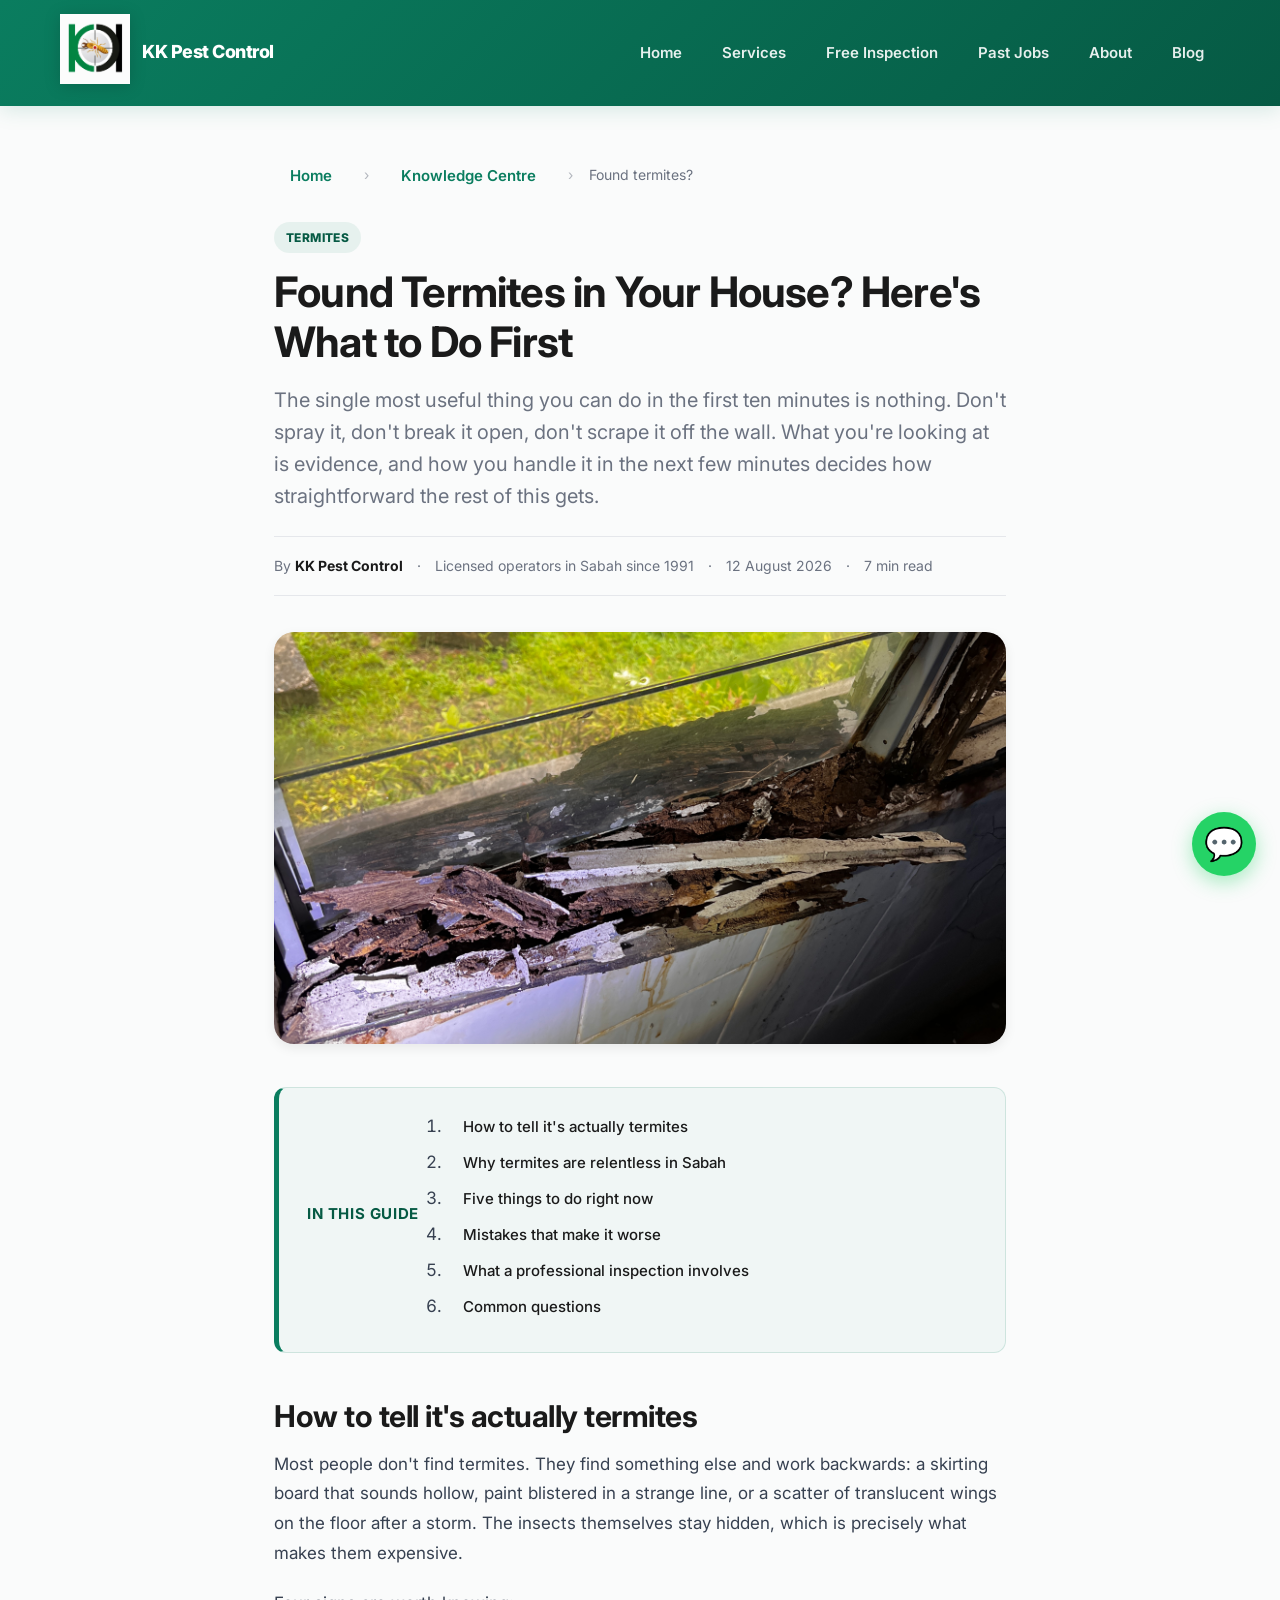
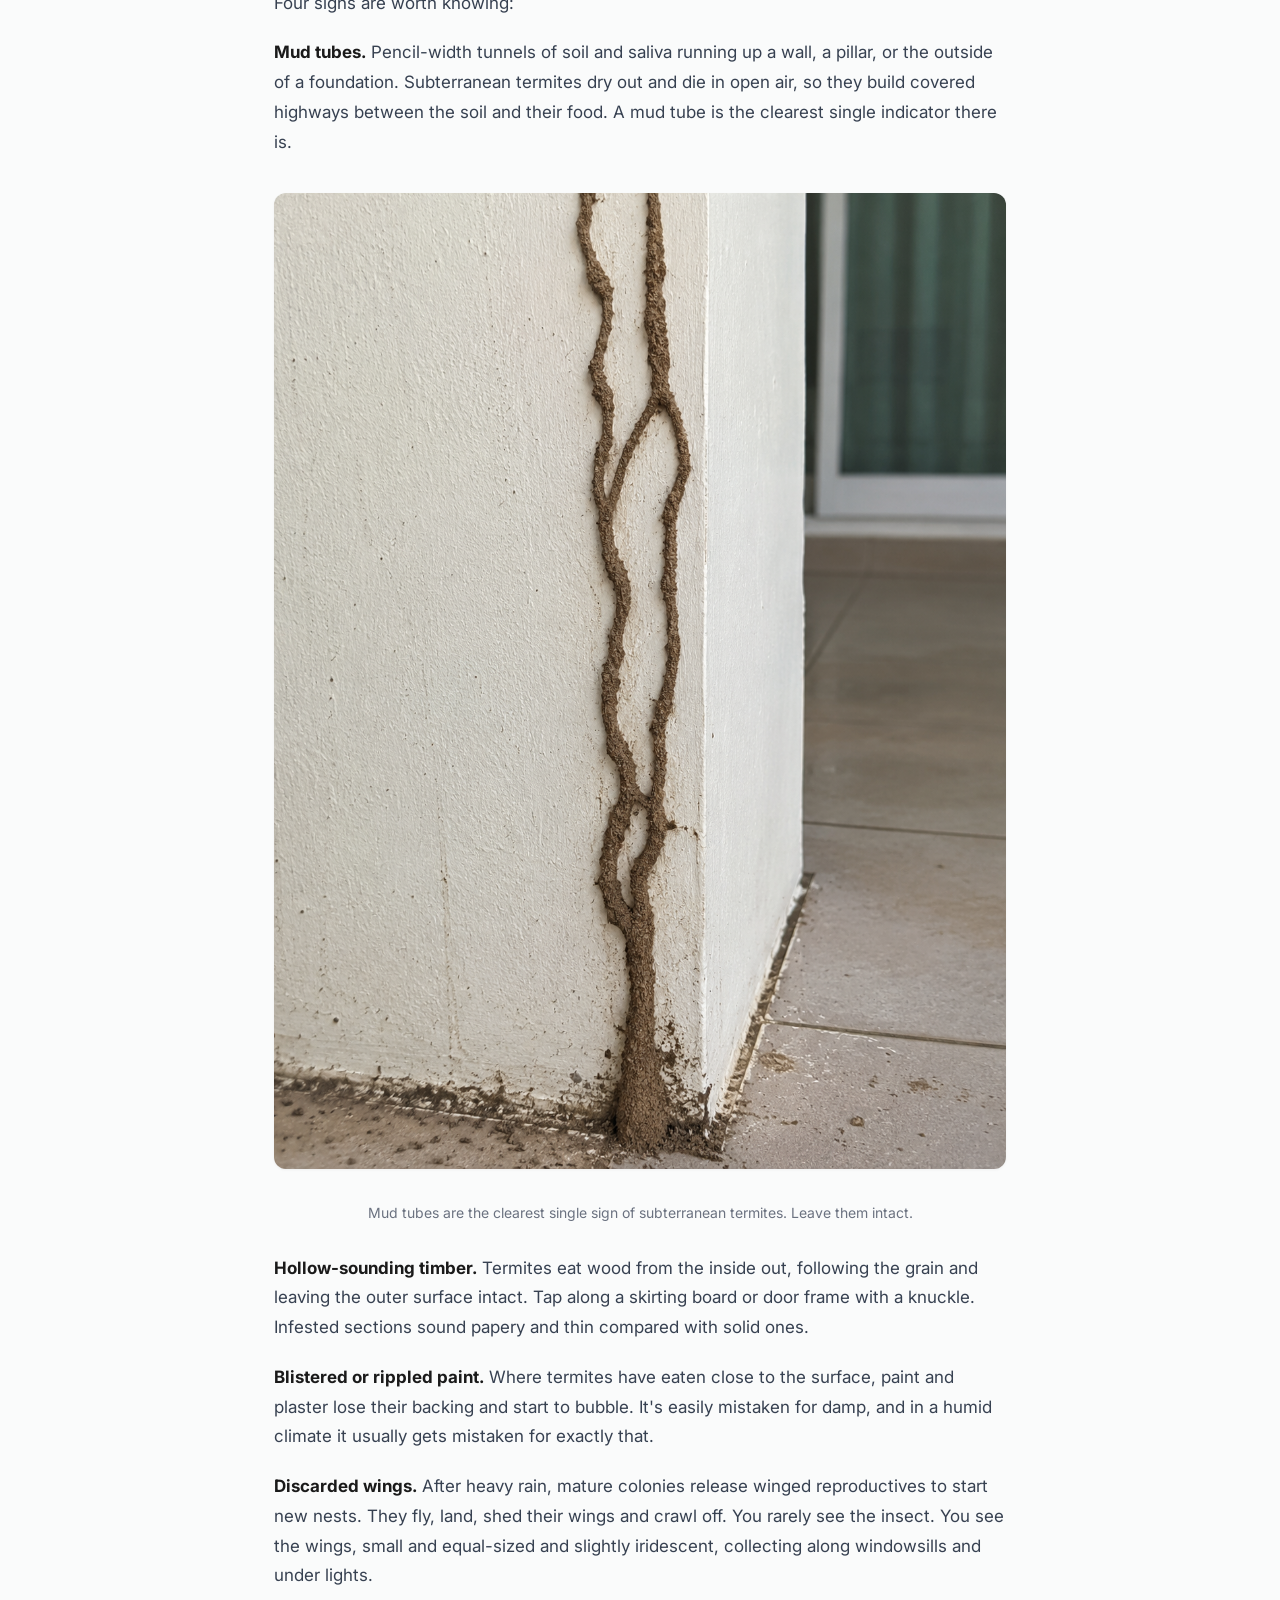
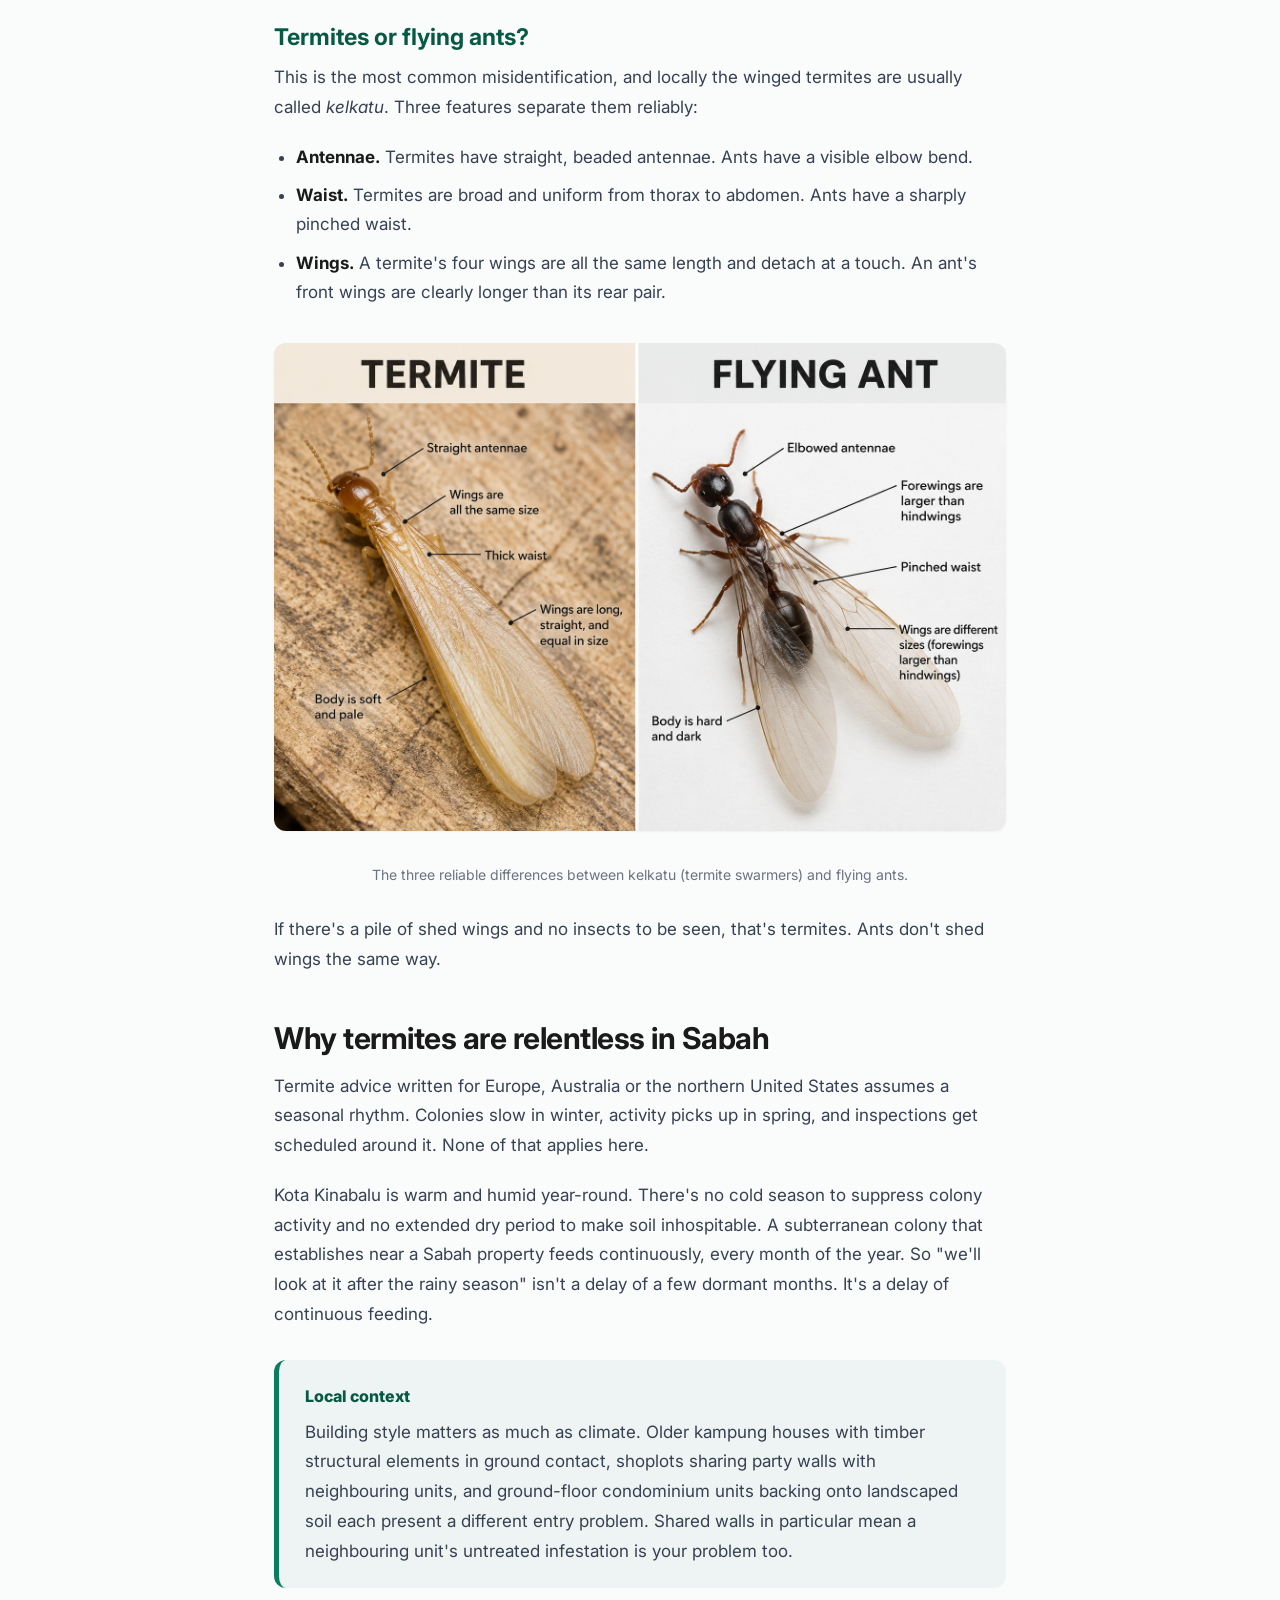
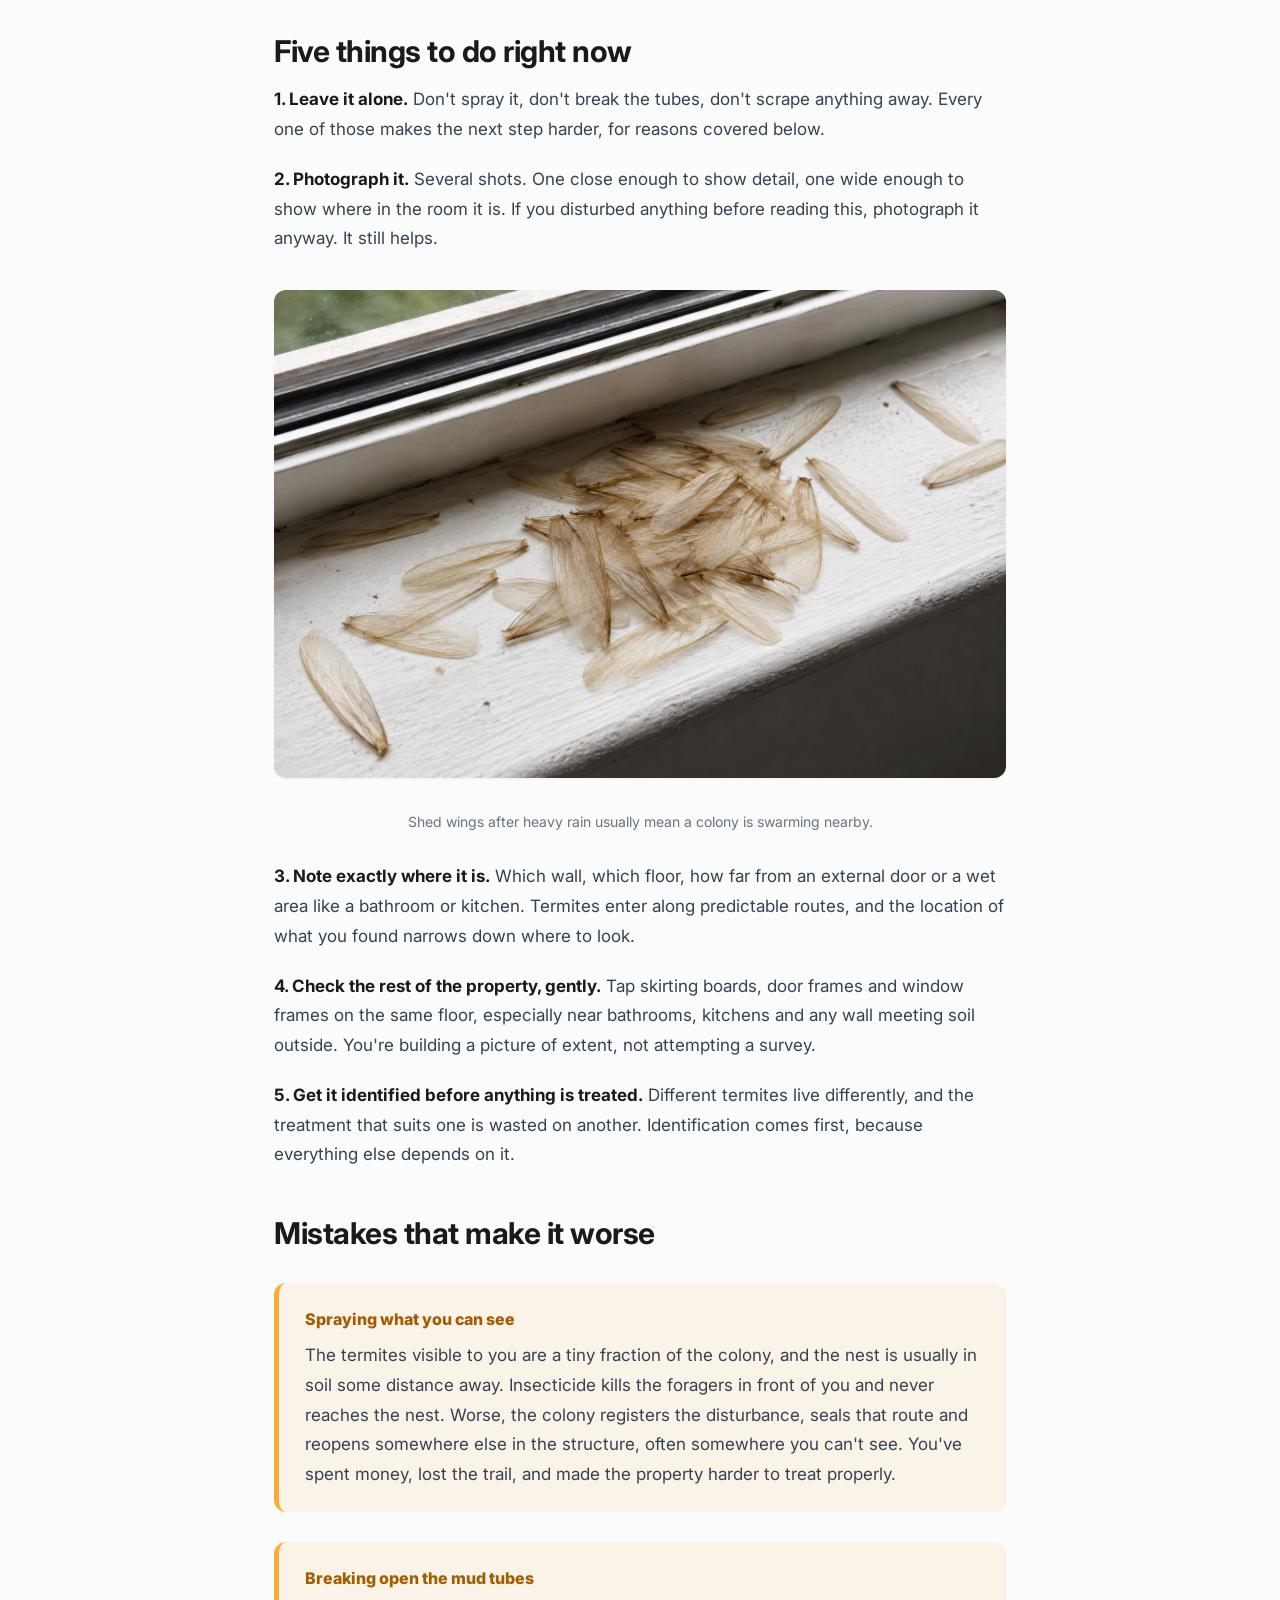
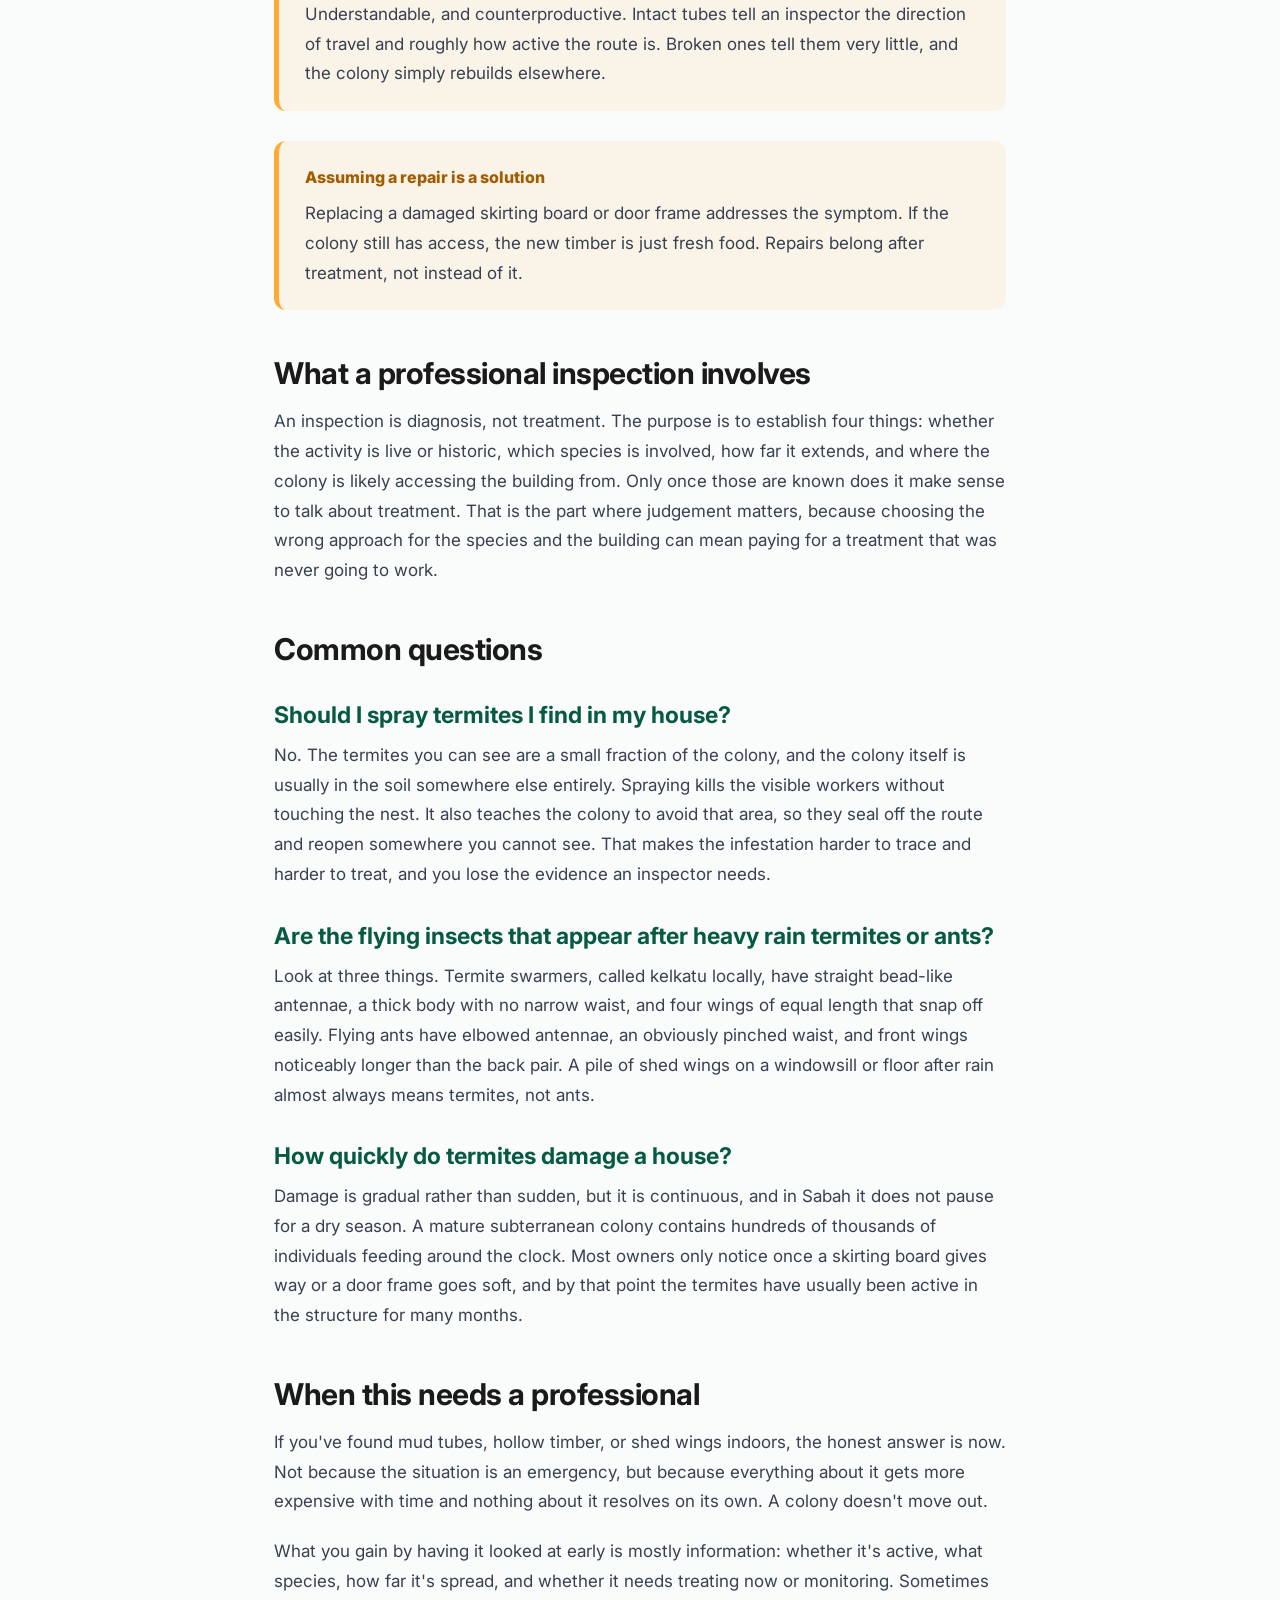
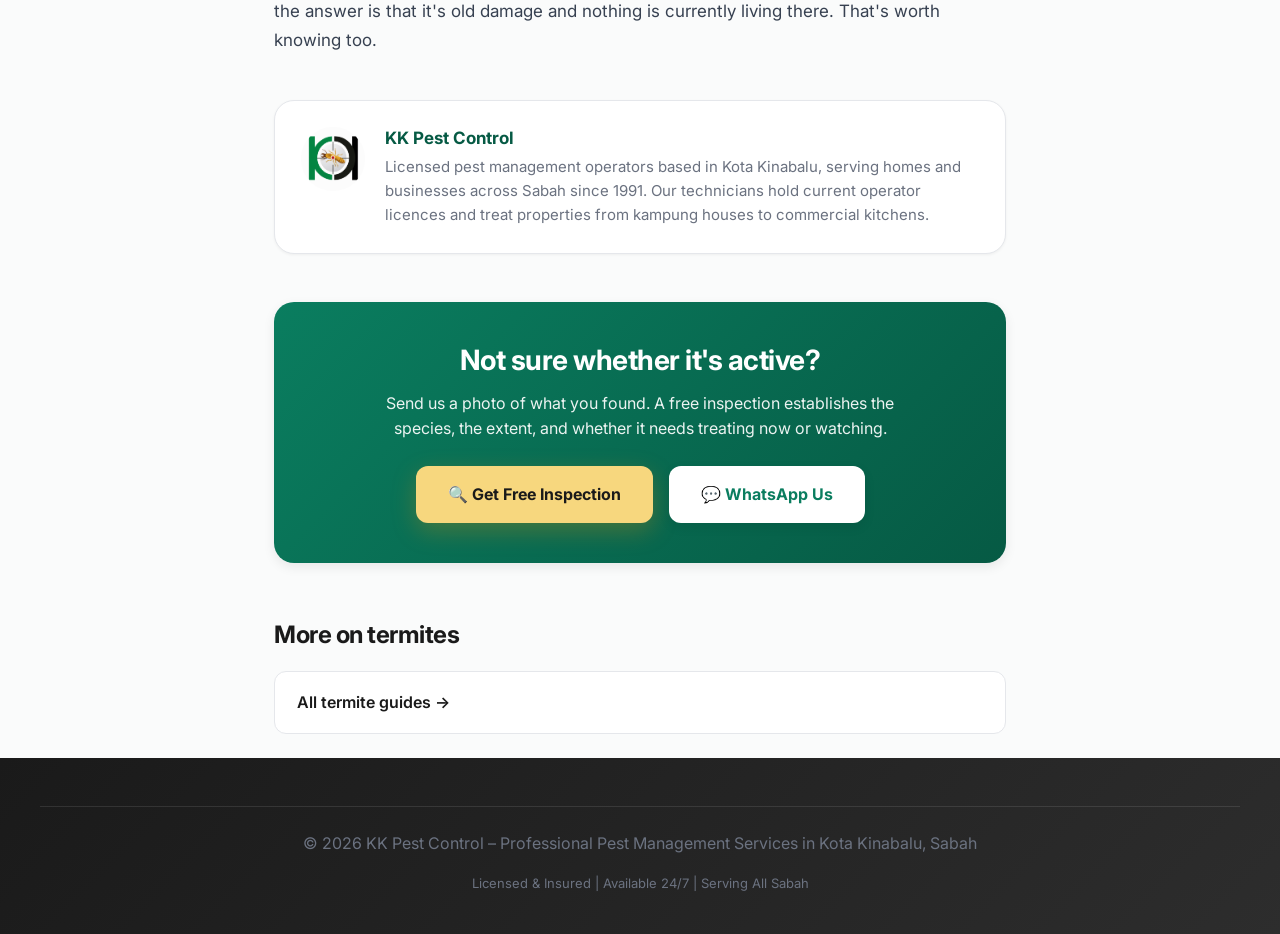
==== blog/found-termites-what-to-do/index.html @ a9a1ec96 "blog" ====
<!DOCTYPE html>
<html lang="en">

<head>
    <!-- Google tag (gtag.js) -->
    <script async src="https://www.googletagmanager.com/gtag/js?id=AW-18171589737"></script>
    <script>
        window.dataLayer = window.dataLayer || [];
        function gtag() { dataLayer.push(arguments); }
        gtag('js', new Date());
        gtag('config', 'AW-18171589737');
        gtag('config', 'G-P07L6XGL5R');
        gtag('config', 'G-FW1VK1QK3N');
    </script>

    <meta charset="UTF-8" />
    <meta name="viewport" content="width=device-width, initial-scale=1.0" />

    <title>Found Termites in Your House? What to Do First | KK Pest Control Sabah</title>
    <meta name="description"
        content="Found anai-anai in your home in Kota Kinabalu? Here's how to confirm it's termites, the five things to do immediately, and the common mistakes that make treatment harder.">

    <meta name="robots" content="index, follow">
    <link rel="canonical" href="https://kkpestctrl.com/blog/found-termites-what-to-do/">
    <link rel="icon" href="../../images/logo.png" type="image/x-icon">
    <meta name="theme-color" content="#0a7d5f">

    <!-- Uncomment BOTH when the Malay version exists. hreflang must be reciprocal. -->
    <!-- <link rel="alternate" hreflang="en" href="https://kkpestctrl.com/blog/found-termites-what-to-do/"> -->
    <!-- <link rel="alternate" hreflang="ms" href="https://kkpestctrl.com/blog/ms/found-termites-what-to-do/"> -->

    <meta property="og:type" content="article">
    <meta property="og:url" content="https://kkpestctrl.com/blog/found-termites-what-to-do/">
    <meta property="og:title" content="Found Termites in Your House? What to Do First">
    <meta property="og:description"
        content="How to confirm it's termites, the five things to do immediately, and the mistakes that make treatment harder.">
    <meta property="og:image" content="https://kkpestctrl.com/images/damage.jpg">
    <meta property="og:locale" content="en_MY">
    <meta property="article:published_time" content="2026-08-12">

    <meta property="twitter:card" content="summary_large_image">
    <meta property="twitter:title" content="Found Termites in Your House? What to Do First">
    <meta property="twitter:description"
        content="How to confirm it's termites, the five things to do immediately, and the mistakes that make treatment harder.">
    <meta property="twitter:image" content="https://kkpestctrl.com/images/damage.jpg">

    <link href="https://fonts.googleapis.com/css2?family=Inter:wght@400;500;600;700;800&display=swap" rel="stylesheet">
    <link rel="stylesheet" href="../../assets/site.css">

    <script type="application/ld+json">
    {
      "@context": "https://schema.org",
      "@type": "BlogPosting",
      "headline": "Found Termites in Your House? What to Do First",
      "description": "How to confirm it's termites, the five things to do immediately, and the common mistakes that make treatment harder.",
      "image": "https://kkpestctrl.com/images/damage.jpg",
      "datePublished": "2026-08-12",
      "dateModified": "2026-08-12",
      "inLanguage": "en",
      "mainEntityOfPage": {
        "@type": "WebPage",
        "@id": "https://kkpestctrl.com/blog/found-termites-what-to-do/"
      },
      "author": {
        "@type": "Organization",
        "name": "KK Pest Control",
        "url": "https://kkpestctrl.com"
      },
      "publisher": {
        "@type": "Organization",
        "name": "KK Pest Control",
        "logo": {
          "@type": "ImageObject",
          "url": "https://kkpestctrl.com/images/logo.png"
        }
      },
      "about": { "@type": "Thing", "name": "Termite control" },
      "spatialCoverage": { "@type": "Place", "name": "Sabah, Malaysia" }
    }
    </script>

    <script type="application/ld+json">
    {
      "@context": "https://schema.org",
      "@type": "BreadcrumbList",
      "itemListElement": [
        { "@type": "ListItem", "position": 1, "name": "Home", "item": "https://kkpestctrl.com/" },
        { "@type": "ListItem", "position": 2, "name": "Knowledge Centre", "item": "https://kkpestctrl.com/blog/" },
        { "@type": "ListItem", "position": 3, "name": "Found Termites in Your House?" }
      ]
    }
    </script>

    <!-- Every Q and A below also appears as visible text in the article body.
         Keep them in sync if you edit either one. -->
    <script type="application/ld+json">
    {
      "@context": "https://schema.org",
      "@type": "FAQPage",
      "mainEntity": [
        {
          "@type": "Question",
          "name": "Should I spray termites I find in my house?",
          "acceptedAnswer": {
            "@type": "Answer",
            "text": "No. The termites you can see are a small fraction of the colony, and the colony itself is usually in the soil somewhere else entirely. Spraying kills the visible workers without touching the nest. It also teaches the colony to avoid that area, so they seal off the route and reopen somewhere you cannot see. That makes the infestation harder to trace and harder to treat, and you lose the evidence an inspector needs."
          }
        },
        {
          "@type": "Question",
          "name": "Are the flying insects that appear after heavy rain termites or ants?",
          "acceptedAnswer": {
            "@type": "Answer",
            "text": "Look at three things. Termite swarmers, called kelkatu locally, have straight bead-like antennae, a thick body with no narrow waist, and four wings of equal length that snap off easily. Flying ants have elbowed antennae, an obviously pinched waist, and front wings noticeably longer than the back pair. A pile of shed wings on a windowsill or floor after rain almost always means termites, not ants."
          }
        },
        {
          "@type": "Question",
          "name": "How quickly do termites damage a house?",
          "acceptedAnswer": {
            "@type": "Answer",
            "text": "Damage is gradual rather than sudden, but it is continuous, and in Sabah it does not pause for a dry season. A mature subterranean colony contains hundreds of thousands of individuals feeding around the clock. Most owners only notice once a skirting board gives way or a door frame goes soft, and by that point the termites have usually been active in the structure for many months."
          }
        }
      ]
    }
    </script>
</head>

<body>

    <header>
        <div class="header-content">
            <div class="logo-section">
                <a href="../../index.html"><img src="../../images/logo.png" alt="KK Pest Control Logo" class="logo"></a>
                <span class="brand-text">KK Pest Control</span>
            </div>

            <button class="menu-toggle" onclick="toggleMenu()" aria-label="Toggle menu">
                <span id="menuIcon">☰</span>
            </button>

            <nav id="mainNav">
                <a href="../../index.html">Home</a>
                <a href="../../index.html#services">Services</a>
                <a href="../../index.html#questionnaire">Free Inspection</a>
                <a href="../../index.html#pastjobs">Past Jobs</a>
                <a href="../../index.html#about">About</a>
                <a href="../">Blog</a>
            </nav>
        </div>
    </header>

    <div class="article-wrap">

        <nav class="breadcrumb" aria-label="Breadcrumb">
            <a href="../../index.html">Home</a><span>›</span><a href="../">Knowledge Centre</a><span>›</span>Found
            termites?
        </nav>

        <article class="article-header">
            <span class="post-tag">Termites</span>
            <h1>Found Termites in Your House? Here's What to Do First</h1>

            <p class="article-standfirst">The single most useful thing you can do in the first ten minutes is
                nothing. Don't spray it, don't break it open, don't scrape it off the wall. What you're looking at is
                evidence, and how you handle it in the next few minutes decides how straightforward the rest of this
                gets.</p>

            <div class="article-byline">
                <!-- [[CLIENT]] Replace with the named licensed operator if he agrees.
                     A named author with credentials outperforms a company name for
                     Google's expertise signals. Update the JSON-LD author block too. -->
                <span>By <strong>KK Pest Control</strong></span>
                <span>·</span>
                <span>Licensed operators in Sabah since 1991</span>
                <span>·</span>
                <span>12 August 2026</span>
                <span>·</span>
                <span>7 min read</span>
            </div>

            <img class="article-hero" src="../../images/damage.jpg"
                alt="Timber damaged from the inside by subterranean termites" onerror="this.style.display='none';">
        </article>

        <div class="prose">

            <nav class="toc">
                <h2>In this guide</h2>
                <ol>
                    <li><a href="#identifying">How to tell it's actually termites</a></li>
                    <li><a href="#why-sabah">Why termites are relentless in Sabah</a></li>
                    <li><a href="#what-to-do">Five things to do right now</a></li>
                    <li><a href="#mistakes">Mistakes that make it worse</a></li>
                    <li><a href="#inspection">What a professional inspection involves</a></li>
                    <li><a href="#faq">Common questions</a></li>
                </ol>
            </nav>

            <h2 id="identifying">How to tell it's actually termites</h2>

            <p>Most people don't find termites. They find something else and work backwards: a skirting board that
                sounds hollow, paint blistered in a strange line, or a scatter of translucent wings on the floor
                after a storm. The insects themselves stay hidden, which is precisely what makes them expensive.</p>

            <p>Four signs are worth knowing:</p>

            <p><strong>Mud tubes.</strong> Pencil-width tunnels of soil and saliva running up a wall, a pillar, or the
                outside of a foundation. Subterranean termites dry out and die in open air, so they build covered
                highways between the soil and their food. A mud tube is the clearest single indicator there is.</p>


            <figure>
                <img src="../../images/blog/found-termites-what-to-do/mud-tubes.jpg" alt="Termite mud tube running up an exterior wall in Kota Kinabalu" loading="lazy"
                    onerror="this.style.display='none'; this.nextElementSibling.style.display='flex';">
                <div class="img-placeholder">
                    <span class="ph-icon">🧱</span>
                    <span class="ph-brief">PHOTO: a termite mud tube running vertically up a wall, pillar or foundation. Close enough that the soil texture is visible, wide enough to show it's on a building. The single most important image in this article.</span>
                    <span class="ph-path">../../images/blog/found-termites-what-to-do/mud-tubes.jpg</span>
                </div>
                <figcaption>Mud tubes are the clearest single sign of subterranean termites. Leave them intact.</figcaption>
            </figure>

            <p><strong>Hollow-sounding timber.</strong> Termites eat wood from the inside out, following the grain and
                leaving the outer surface intact. Tap along a skirting board or door frame with a knuckle. Infested
                sections sound papery and thin compared with solid ones.</p>

            <p><strong>Blistered or rippled paint.</strong> Where termites have eaten close to the surface, paint and
                plaster lose their backing and start to bubble. It's easily mistaken for damp, and in a humid climate
                it usually gets mistaken for exactly that.</p>

            <p><strong>Discarded wings.</strong> After heavy rain, mature colonies release winged reproductives to
                start new nests. They fly, land, shed their wings and crawl off. You rarely see the insect. You see the wings,
                small and equal-sized and slightly iridescent, collecting along windowsills and under lights.</p>

            <h3>Termites or flying ants?</h3>

            <p>This is the most common misidentification, and locally the winged termites are usually called
                <em>kelkatu</em>. Three features separate them reliably:</p>

            <ul>
                <li><strong>Antennae.</strong> Termites have straight, beaded antennae. Ants have a visible elbow
                    bend.</li>
                <li><strong>Waist.</strong> Termites are broad and uniform from thorax to abdomen. Ants have a sharply
                    pinched waist.</li>
                <li><strong>Wings.</strong> A termite's four wings are all the same length and detach at a touch. An
                    ant's front wings are clearly longer than its rear pair.</li>
            </ul>


            <figure>
                <img src="../../images/blog/found-termites-what-to-do/termite-vs-flying-ant.png" alt="Diagram comparing a termite swarmer and a flying ant: antennae, waist and wing differences" loading="lazy"
                    onerror="this.style.display='none'; this.nextElementSibling.style.display='flex';">
                <div class="img-placeholder">
                    <span class="ph-icon">🔍</span>
                    <span class="ph-brief">DIAGRAM: side-by-side termite swarmer vs flying ant, with the three differences labelled — straight vs elbowed antennae, thick vs pinched waist, equal vs unequal wings. Worth commissioning properly, since comparison diagrams earn image-search traffic and get reused by other sites (usually with a link back).</span>
                    <span class="ph-path">../../images/blog/found-termites-what-to-do/termite-vs-flying-ant.png</span>
                </div>
                <figcaption>The three reliable differences between kelkatu (termite swarmers) and flying ants.</figcaption>
            </figure>

            <p>If there's a pile of shed wings and no insects to be seen, that's termites. Ants don't shed wings the
                same way.</p>

            <h2 id="why-sabah">Why termites are relentless in Sabah</h2>

            <p>Termite advice written for Europe, Australia or the northern United States assumes a seasonal
                rhythm. Colonies slow in winter, activity picks up in spring, and inspections get scheduled around it.
                None of that applies here.</p>

            <p>Kota Kinabalu is warm and humid year-round. There's no cold season to suppress colony activity and no
                extended dry period to make soil inhospitable. A subterranean colony that establishes near a Sabah
                property feeds continuously, every month of the year. So "we'll look at it after the rainy
                season" isn't a delay of a few dormant months. It's a delay of continuous feeding.</p>

            <div class="callout">
                <div class="callout-title">Local context</div>
                <p>Building style matters as much as climate. Older kampung houses with timber structural elements in
                    ground contact, shoplots sharing party walls with neighbouring units, and ground-floor condominium
                    units backing onto landscaped soil each present a different entry problem. Shared walls in
                    particular mean a neighbouring unit's untreated infestation is your problem too.</p>
            </div>

            <!-- [[CLIENT — needed]] Which species does he encounter most in KK, and
                 which property types get hit hardest? Genuine local specifics here are
                 what make this page hard for a competitor or a generic site to match. -->

            <h2 id="what-to-do">Five things to do right now</h2>

            <p><strong>1. Leave it alone.</strong> Don't spray it, don't break the tubes, don't scrape anything away.
                Every one of those makes the next step harder, for reasons covered below.</p>

            <p><strong>2. Photograph it.</strong> Several shots. One close enough to show detail, one wide enough to
                show where in the room it is. If you disturbed anything before reading this, photograph it anyway. It
                still helps.</p>


            <figure>
                <img src="../../images/blog/found-termites-what-to-do/discarded-wings.jpg" alt="Discarded termite wings on a windowsill after a swarm" loading="lazy"
                    onerror="this.style.display='none'; this.nextElementSibling.style.display='flex';">
                <div class="img-placeholder">
                    <span class="ph-icon">🪽</span>
                    <span class="ph-brief">PHOTO: shed termite wings collected on a windowsill, floor or under a light fitting after rain. Very recognisable to anyone who has seen it — strong 'that's exactly what I found' moment.</span>
                    <span class="ph-path">../../images/blog/found-termites-what-to-do/discarded-wings.jpg</span>
                </div>
                <figcaption>Shed wings after heavy rain usually mean a colony is swarming nearby.</figcaption>
            </figure>

            <p><strong>3. Note exactly where it is.</strong> Which wall, which floor, how far from an external door or
                a wet area like a bathroom or kitchen. Termites enter along predictable routes, and the location of
                what you found narrows down where to look.</p>

            <p><strong>4. Check the rest of the property, gently.</strong> Tap skirting boards, door frames and window
                frames on the same floor, especially near bathrooms, kitchens and any wall meeting soil outside. You're
                building a picture of extent, not attempting a survey.</p>

            <p><strong>5. Get it identified before anything is treated.</strong> Different termites live differently,
                and the treatment that suits one is wasted on another. Identification comes first, because everything else
                depends on it.</p>

            <h2 id="mistakes">Mistakes that make it worse</h2>

            <div class="callout warning">
                <div class="callout-title">Spraying what you can see</div>
                <p>The termites visible to you are a tiny fraction of the colony, and the nest is usually in soil some
                    distance away. Insecticide kills the foragers in front of you and never reaches the nest. Worse,
                    the colony registers the disturbance, seals that route and reopens somewhere else in the structure,
                    often somewhere you can't see. You've spent money, lost the trail, and made the property harder
                    to treat properly.</p>
            </div>

            <div class="callout warning">
                <div class="callout-title">Breaking open the mud tubes</div>
                <p>Understandable, and counterproductive. Intact tubes tell an inspector the direction of travel and
                    roughly how active the route is. Broken ones tell them very little, and the colony simply rebuilds
                    elsewhere.</p>
            </div>

            <div class="callout warning">
                <div class="callout-title">Assuming a repair is a solution</div>
                <p>Replacing a damaged skirting board or door frame addresses the symptom. If the colony still has
                    access, the new timber is just fresh food. Repairs belong after treatment, not instead of it.</p>
            </div>

            <!-- [[CLIENT — needed]] Ask him for the three mistakes he ACTUALLY sees most
                 often on jobs, and swap these for his. Real field observations read
                 completely differently from general advice. -->

            <h2 id="inspection">What a professional inspection involves</h2>

            <p>An inspection is diagnosis, not treatment. The purpose is to establish four things: whether the activity
                is live or historic, which species is involved, how far it extends, and where the colony is likely
                accessing the building from. Only once those are known does it make sense to talk about treatment.
                That is the part where judgement matters, because choosing the wrong approach for the species and the
                building can mean paying for a treatment that was never going to work.</p>

            <h2 id="faq">Common questions</h2>

            <h3>Should I spray termites I find in my house?</h3>
            <p>No. The termites you can see are a small fraction of the colony, and the colony itself is usually in the
                soil somewhere else entirely. Spraying kills the visible workers without touching the nest. It also
                teaches the colony to avoid that area, so they seal off the route and reopen somewhere you cannot see.
                That makes the infestation harder to trace and harder to treat, and you lose the evidence an inspector
                needs.</p>

            <h3>Are the flying insects that appear after heavy rain termites or ants?</h3>
            <p>Look at three things. Termite swarmers, called kelkatu locally, have straight bead-like antennae, a
                thick body with no narrow waist, and four wings of equal length that snap off easily. Flying ants have
                elbowed antennae, an obviously pinched waist, and front wings noticeably longer than the back pair. A
                pile of shed wings on a windowsill or floor after rain almost always means termites, not ants.</p>

            <h3>How quickly do termites damage a house?</h3>
            <p>Damage is gradual rather than sudden, but it is continuous, and in Sabah it does not pause for a dry
                season. A mature subterranean colony contains hundreds of thousands of individuals feeding around the
                clock. Most owners only notice once a skirting board gives way or a door frame goes soft, and by that
                point the termites have usually been active in the structure for many months.</p>

            <h2 id="when-to-call">When this needs a professional</h2>

            <p>If you've found mud tubes, hollow timber, or shed wings indoors, the honest answer is now. Not because
                the situation is an emergency, but because everything about it gets more expensive with time and
                nothing about it resolves on its own. A colony doesn't move out.</p>

            <p>What you gain by having it looked at early is mostly information: whether it's active, what species,
                how far it's spread, and whether it needs treating now or monitoring. Sometimes the answer is that it's
                old damage and nothing is currently living there. That's worth knowing too.</p>

        </div>

        <div class="author-box">
            <img src="../../images/logo.png" alt="KK Pest Control">
            <div>
                <h3>KK Pest Control</h3>
                <p>Licensed pest management operators based in Kota Kinabalu, serving homes and businesses across
                    Sabah since 1991. Our technicians hold current operator licences and treat properties from kampung
                    houses to commercial kitchens.</p>
            </div>
        </div>

        <div class="article-cta">
            <h2>Not sure whether it's active?</h2>
            <p>Send us a photo of what you found. A free inspection establishes the species, the extent, and whether
                it needs treating now or watching.</p>
            <div class="cta-group">
                <a class="btn btn-primary" href="../../index.html#questionnaire">🔍 Get Free Inspection</a>
                <a class="btn btn-secondary" href="https://wa.me/60163587488" target="_blank" rel="noopener"
                    onclick="gtag_report_conversion(400);">💬 WhatsApp Us</a>
            </div>
        </div>

        <!-- Populate as the next articles go live. Internal links are how Google
             works out these pages form a topic cluster. -->
        <section class="related">
            <h2>More on termites</h2>
            <div class="related-list">
                <a href="../">All termite guides →</a>
            </div>
        </section>

    </div>

    <div class="whatsapp-float" onclick="openWhatsApp('https://wa.me/60163587488', 400)">💬</div>

    <footer>
        <div class="footer-content">
            <div class="copyright">
                <p>© 2026 KK Pest Control – Professional Pest Management Services in Kota Kinabalu, Sabah</p>
                <p style="margin-top: 8px; font-size: 13px;">Licensed &amp; Insured | Available 24/7 | Serving All
                    Sabah</p>
            </div>
        </div>
    </footer>

    <script src="../../assets/site.js"></script>
</body>

</html>
---- assets/site.css ----
/* MODERN COLOR SYSTEM */
:root {
    --primary: #0a7d5f;
    --primary-dark: #065a44;
    --primary-light: #0d9974;
    --accent: #f7d77e;
    --accent-hover: #ffaa33;
    --bg-main: #fafbfb;
    --bg-card: #ffffff;
    --text-dark: #1a1a1a;
    --text-muted: #6b7280;
    --border: #e5e7eb;
    --shadow-sm: 0 1px 3px rgba(0, 0, 0, 0.05);
    --shadow-md: 0 4px 12px rgba(0, 0, 0, 0.08);
    --shadow-lg: 0 10px 40px rgba(0, 0, 0, 0.12);
    --shadow-accent: 0 8px 24px rgba(255, 149, 0, 0.25);
    --radius-sm: 8px;
    --radius-md: 12px;
    --radius-lg: 20px;
    --transition: all 0.3s cubic-bezier(0.4, 0, 0.2, 1);
}

/* GLOBAL RESET & BASE */
* {
    margin: 0;
    padding: 0;
    box-sizing: border-box;
}

body {
    font-family: 'Inter', -apple-system, BlinkMacSystemFont, 'Segoe UI', sans-serif;
    background: var(--bg-main);
    color: var(--text-dark);
    line-height: 1.6;
    -webkit-font-smoothing: antialiased;
    display: flex;
    flex-direction: column;
    min-height: 100vh;
}

/* HEADER WITH GLASS EFFECT */
header {
    background: linear-gradient(135deg, var(--primary) 0%, var(--primary-dark) 100%);
    padding: 14px 0;
    position: sticky;
    top: 0;
    z-index: 100;
    box-shadow: 0 4px 20px rgba(10, 125, 95, 0.15);
    backdrop-filter: blur(10px);
}

.header-content {
    max-width: 1200px;
    margin: 0 auto;
    padding: 0 20px;
    display: flex;
    justify-content: space-between;
    align-items: center;
    gap: 16px;
}

.logo-section {
    display: flex;
    align-items: center;
    gap: 12px;
    flex-shrink: 0;
}

.logo {
    width: 70px;
    height: auto;
    filter: drop-shadow(0 2px 8px rgba(0, 0, 0, 0.15));
    transition: var(--transition);
}

.logo:hover {
    transform: scale(1.05);
}

.brand-text {
    color: white;
    font-size: 18px;
    font-weight: 800;
    letter-spacing: -0.5px;
    white-space: nowrap;
}

/* Mobile Menu Toggle */
.menu-toggle {
    display: none;
    background: none;
    border: none;
    color: white;
    font-size: 28px;
    cursor: pointer;
    padding: 8px;
    z-index: 101;
}

nav {
    display: flex;
    gap: 8px;
    align-items: center;
}

nav a {
    color: rgba(255, 255, 255, 0.9);
    text-decoration: none;
    font-weight: 600;
    font-size: 15px;
    padding: 10px 16px;
    border-radius: var(--radius-sm);
    transition: var(--transition);
    cursor: pointer;
    white-space: nowrap;
}

nav a:hover {
    background: rgba(255, 255, 255, 0.15);
    color: white;
}

.lang-toggle {
    background: var(--accent);
    color: var(--text-dark);
    padding: 10px 18px;
    border-radius: var(--radius-sm);
    font-weight: 700;
    font-size: 14px;
    cursor: pointer;
    transition: var(--transition);
    box-shadow: var(--shadow-accent);
    border: none;
    white-space: nowrap;
}

.lang-toggle:hover {
    background: var(--accent-hover);
    transform: translateY(-2px);
    box-shadow: 0 12px 28px rgba(255, 149, 0, 0.3);
}

/* HERO SECTION */
.hero {
    /* EASILY CHANGE BACKGROUND IMAGE HERE - replace the URL below */
    background: linear-gradient(135deg, rgba(10, 125, 95, 0.7) 0%, rgba(8, 72, 58, 0.8) 100%),
        url('../images/banner.png') center/cover;
    padding: 100px 24px;
    text-align: center;
    position: relative;
    overflow: hidden;
}

.hero::before {
    content: '';
    position: absolute;
    top: 0;
    left: 0;
    right: 0;
    bottom: 0;
    background: radial-gradient(circle at 30% 50%, rgba(255, 149, 0, 0.1), transparent 50%);
    opacity: 0.6;
}

.hero-content {
    max-width: 800px;
    margin: 0 auto;
    position: relative;
    z-index: 1;
}

.hero h1 {
    font-size: clamp(32px, 5vw, 56px);
    font-weight: 800;
    line-height: 1.2;
    margin-bottom: 12px;
    letter-spacing: -1px;
    color: white;
    text-shadow: 0 3px 15px rgba(0, 0, 0, 0.4);
}

.hero-subtitle {
    font-size: clamp(20px, 3vw, 32px);
    font-weight: 900;
    letter-spacing: 3px;
    color: #1a1a1a;
    background: var(--accent);
    display: inline-block;
    padding: 8px 32px;
    border-radius: var(--radius-sm);
    margin-bottom: 24px;
    box-shadow: 0 4px 20px rgba(255, 149, 0, 0.3);
    text-shadow: none;
}

.hero p {
    font-size: clamp(16px, 2vw, 20px);
    opacity: 0.95;
    margin-bottom: 36px;
    max-width: 700px;
    margin-left: auto;
    margin-right: auto;
    color: white;
    text-shadow: 0 2px 10px rgba(0, 0, 0, 0.3);
}

.cta-group {
    display: flex;
    gap: 16px;
    justify-content: center;
    flex-wrap: wrap;
}

/* BUTTONS */
.btn {
    display: inline-flex;
    align-items: center;
    gap: 8px;
    padding: 16px 32px;
    border-radius: var(--radius-md);
    font-weight: 700;
    font-size: 16px;
    text-decoration: none;
    transition: var(--transition);
    cursor: pointer;
    border: none;
    font-family: inherit;
}

.btn-primary {
    background: var(--accent);
    color: var(--text-dark);
    box-shadow: var(--shadow-accent);
}

.btn-primary:hover {
    background: var(--accent-hover);
    transform: translateY(-3px);
    box-shadow: 0 14px 32px rgba(255, 149, 0, 0.35);
}

.btn-secondary {
    background: white;
    color: var(--primary);
    box-shadow: var(--shadow-md);
}

.btn-secondary:hover {
    background: #f9fafb;
    transform: translateY(-3px);
    box-shadow: var(--shadow-lg);
}

/* CONTAINER */
.container {
    max-width: 1200px;
    margin: 0 auto;
    padding: 60px 24px;
    flex: 1;
}

/* CARDS */
.card {
    background: var(--bg-card);
    padding: 40px;
    border-radius: var(--radius-lg);
    box-shadow: var(--shadow-md);
    margin-bottom: 32px;
    border: 1px solid var(--border);
    transition: var(--transition);
}

.card:hover {
    box-shadow: var(--shadow-lg);
    transform: translateY(-4px);
}

/* SERVICES GRID */
.services-grid {
    display: grid;
    grid-template-columns: repeat(auto-fit, minmax(280px, 1fr));
    gap: 24px;
    margin: 40px 0;
}

.service-card {
    background: var(--bg-card);
    padding: 32px;
    border-radius: var(--radius-lg);
    box-shadow: var(--shadow-sm);
    border: 2px solid var(--border);
    transition: var(--transition);
    text-align: center;
    cursor: pointer;
}

.service-card:hover {
    border-color: var(--primary);
    box-shadow: var(--shadow-lg);
    transform: translateY(-6px);
}

.service-detail-card,
.service-group-intro {
    scroll-margin-top: 110px;
}

.service-scroll-highlight {
    border-color: var(--primary) !important;
    box-shadow: 0 0 0 4px rgba(10, 125, 95, 0.12), var(--shadow-lg) !important;
}

.service-icon {
    width: 64px;
    height: 64px;
    background: linear-gradient(135deg, rgba(255, 149, 0, 0.1), rgba(255, 149, 0, 0.15));
    border: 2px solid rgba(255, 149, 0, 0.3);
    border-radius: 16px;
    display: flex;
    align-items: center;
    justify-content: center;
    margin: 0 auto 20px;
    font-size: 32px;
    box-shadow: 0 4px 12px rgba(255, 149, 0, 0.15);
}

.service-card h3 {
    color: var(--text-dark);
    font-size: 20px;
    font-weight: 700;
    margin-bottom: 12px;
    text-align: center;
}

.service-card p {
    color: var(--text-muted);
    font-size: 15px;
    line-height: 1.6;
}

.service-image-wrap {
    width: 100%;
    max-width: 320px;
    margin: 0 auto 20px;
}

.service-image,
.service-image-placeholder {
    width: 100%;
    aspect-ratio: 2 / 3;
    border-radius: var(--radius-md);
}

.service-image,
.service-detail-image {
    object-fit: cover;
    object-position: center top;
    display: block;
    box-shadow: var(--shadow-sm);
}

.service-image-placeholder,
.service-detail-image-placeholder {
    display: none;
    align-items: center;
    justify-content: center;
    flex-direction: column;
    gap: 8px;
    background: linear-gradient(135deg, rgba(10, 125, 95, 0.08), rgba(255, 149, 0, 0.12));
    border: 2px dashed rgba(10, 125, 95, 0.25);
    color: var(--text-muted);
    text-align: center;
    padding: 16px;
}

.service-image-placeholder span,
.service-detail-image-placeholder span {
    font-size: 42px;
    line-height: 1;
}

.service-image-placeholder small,
.service-detail-image-placeholder small {
    font-size: 13px;
    line-height: 1.4;
}

.service-detail-layout {
    display: grid;
    grid-template-columns: minmax(240px, 360px) 1fr;
    gap: 28px;
    align-items: start;
}

.service-detail-media {
    width: 100%;
    max-width: 360px;
}

.service-detail-layout>div:first-child .service-image-wrap {
    max-width: 360px;
    margin-bottom: 0;
}

.service-detail-image,
.service-detail-image-placeholder {
    width: 100%;
    aspect-ratio: 2 / 3;
    border-radius: var(--radius-md);
}


/* GROUPED SERVICE SECTIONS */
.service-group-intro {
    background: linear-gradient(135deg, rgba(10, 125, 95, 0.08), rgba(255, 149, 0, 0.08));
    border: 2px solid rgba(10, 125, 95, 0.16);
    border-left: 6px solid var(--primary);
}

.service-group-label {
    display: inline-flex;
    align-items: center;
    width: fit-content;
    padding: 8px 14px;
    border-radius: 999px;
    background: var(--primary);
    color: white;
    font-size: 13px;
    font-weight: 800;
    letter-spacing: 0.5px;
    text-transform: uppercase;
    margin-bottom: 14px;
}

.service-group-methods {
    display: grid;
    grid-template-columns: repeat(auto-fit, minmax(220px, 1fr));
    gap: 16px;
    margin-top: 24px;
}

.service-group-method {
    background: white;
    border: 1px solid var(--border);
    border-radius: var(--radius-md);
    padding: 18px;
    box-shadow: var(--shadow-sm);
}

.service-group-method strong {
    display: block;
    color: var(--primary-dark);
    font-size: 16px;
    margin-bottom: 6px;
}

.service-group-method span {
    color: var(--text-muted);
    font-size: 14px;
    line-height: 1.5;
}

.service-method-badge {
    display: inline-flex;
    align-items: center;
    width: fit-content;
    padding: 7px 12px;
    border-radius: 999px;
    background: rgba(10, 125, 95, 0.08);
    color: var(--primary-dark);
    font-size: 12px;
    font-weight: 800;
    letter-spacing: 0.4px;
    text-transform: uppercase;
    margin-bottom: 16px;
}




/* SERVICE IMAGE LIGHTBOX */
.service-detail-image {
    cursor: zoom-in;
}

.service-detail-image:focus {
    outline: 4px solid rgba(10, 125, 95, 0.35);
    outline-offset: 4px;
}

.image-lightbox {
    position: fixed;
    inset: 0;
    z-index: 5000;
    display: none;
    background: rgba(0, 0, 0, 0.9);
    padding: 20px;
}

.image-lightbox.active {
    display: flex;
    align-items: stretch;
    justify-content: center;
}

.image-lightbox-content {
    width: 100%;
    height: 100%;
    overflow: auto;
    -webkit-overflow-scrolling: touch;
    display: flex;
    justify-content: center;
    align-items: flex-start;
    padding: 56px 0 36px;
}

.image-lightbox-img {
    width: min(92vw, 900px);
    max-width: none;
    height: auto;
    border-radius: var(--radius-md);
    box-shadow: 0 16px 60px rgba(0, 0, 0, 0.45);
    background: white;
}

.image-lightbox-close {
    position: fixed;
    top: 16px;
    right: 16px;
    width: 44px;
    height: 44px;
    border: none;
    border-radius: 999px;
    background: rgba(255, 255, 255, 0.95);
    color: var(--text-dark);
    font-size: 28px;
    line-height: 1;
    cursor: pointer;
    z-index: 5001;
    box-shadow: var(--shadow-md);
}

.image-lightbox-close:hover {
    background: white;
    transform: scale(1.05);
}

.image-lightbox-hint {
    position: fixed;
    left: 50%;
    bottom: 14px;
    transform: translateX(-50%);
    color: rgba(255, 255, 255, 0.78);
    font-size: 13px;
    text-align: center;
    pointer-events: none;
    z-index: 5001;
    width: calc(100% - 32px);
}

body.lightbox-open {
    overflow: hidden;
}

@media (max-width: 768px) {
    .image-lightbox {
        padding: 10px;
    }

    .image-lightbox-content {
        padding: 58px 0 38px;
        justify-content: flex-start;
    }

    .image-lightbox-img {
        width: calc(100vw - 20px);
        border-radius: var(--radius-sm);
    }

    .image-lightbox-close {
        top: 10px;
        right: 10px;
    }
}


/* TYPOGRAPHY */
h1,
h2,
h3,
h4 {
    font-weight: 700;
    color: var(--text-dark);
    line-height: 1.3;
}

h2 {
    font-size: clamp(28px, 4vw, 40px);
    margin-bottom: 16px;
    letter-spacing: -0.5px;
}

h3 {
    font-size: clamp(22px, 3vw, 28px);
    margin-bottom: 12px;
    color: var(--primary-dark);
}

p {
    color: var(--text-muted);
    font-size: 16px;
    margin-bottom: 16px;
}

/* FORM ELEMENTS */
.form-group {
    margin-bottom: 24px;
}

label {
    display: block;
    font-weight: 600;
    color: var(--text-dark);
    margin-bottom: 8px;
    font-size: 15px;
}

input,
select,
textarea {
    width: 100%;
    padding: 14px 16px;
    font-size: 16px;
    font-family: inherit;
    border-radius: var(--radius-sm);
    border: 2px solid var(--border);
    background: var(--bg-main);
    transition: var(--transition);
    color: var(--text-dark);
}

input:focus,
select:focus,
textarea:focus {
    outline: none;
    border-color: var(--primary);
    background: white;
    box-shadow: 0 0 0 4px rgba(10, 125, 95, 0.1);
}

/* FEATURES LIST */
.features-list {
    list-style: none;
    margin: 24px 0;
}

.features-list li {
    padding: 16px 0;
    padding-left: 36px;
    position: relative;
    color: var(--text-muted);
    font-size: 16px;
    border-bottom: 1px solid var(--border);
}

.features-list li:last-child {
    border-bottom: none;
}

.features-list li::before {
    content: '✓';
    position: absolute;
    left: 0;
    top: 16px;
    width: 24px;
    height: 24px;
    background: var(--primary);
    color: white;
    border-radius: 50%;
    display: flex;
    align-items: center;
    justify-content: center;
    font-weight: 700;
    font-size: 14px;
}

/* STATS SECTION */
.stats {
    display: grid;
    grid-template-columns: repeat(auto-fit, minmax(200px, 1fr));
    gap: 32px;
    margin: 48px 0;
}

.stat-item {
    text-align: center;
    padding: 24px;
    background: linear-gradient(135deg, rgba(10, 125, 95, 0.05), rgba(13, 153, 116, 0.05));
    border-radius: var(--radius-lg);
    border: 2px solid rgba(10, 125, 95, 0.1);
}

.stat-number {
    font-size: 48px;
    font-weight: 800;
    color: var(--primary);
    display: block;
    line-height: 1;
    margin-bottom: 8px;
}

.stat-label {
    color: var(--text-muted);
    font-size: 15px;
    font-weight: 600;
}

/* GALLERY */
.gallery {
    display: grid;
    grid-template-columns: repeat(auto-fit, minmax(250px, 1fr));
    gap: 24px;
    margin-top: 32px;
}

.gallery-item {
    position: relative;
    border-radius: var(--radius-lg);
    overflow: hidden;
    aspect-ratio: 4/3;
    box-shadow: var(--shadow-md);
    transition: var(--transition);
}

.gallery-item:hover {
    transform: scale(1.03);
    box-shadow: var(--shadow-lg);
}

.gallery-item img {
    width: 100%;
    height: 100%;
    object-fit: cover;
}

/* TRUST BADGES */
.trust-badges {
    display: flex;
    justify-content: center;
    gap: 40px;
    flex-wrap: wrap;
    margin: 48px 0;
    padding: 32px;
    background: rgba(10, 125, 95, 0.03);
    border-radius: var(--radius-lg);
    border: 2px solid rgba(10, 125, 95, 0.1);
}

.badge {
    text-align: center;
}

.badge-icon {
    width: 56px;
    height: 56px;
    background: var(--primary);
    color: white;
    border-radius: 50%;
    display: flex;
    align-items: center;
    justify-content: center;
    margin: 0 auto 12px;
    font-size: 28px;
}

.badge-text {
    font-size: 14px;
    font-weight: 600;
    color: var(--text-dark);
}

/* FOOTER */
footer {
    background: linear-gradient(135deg, #1a1a1a 0%, #2d2d2d 100%);
    color: rgba(255, 255, 255, 0.8);
    padding: 48px 24px 24px;
    margin-top: auto;
}

.footer-content {
    max-width: 1200px;
    margin: 0 auto;
    text-align: center;
}

.footer-links {
    display: flex;
    justify-content: center;
    gap: 24px;
    margin-bottom: 24px;
    flex-wrap: wrap;
}

.footer-links a {
    color: rgba(255, 255, 255, 0.7);
    text-decoration: none;
    font-size: 14px;
    transition: var(--transition);
}

.footer-links a:hover {
    color: var(--accent);
}

.copyright {
    font-size: 14px;
    color: rgba(255, 255, 255, 0.5);
    padding-top: 24px;
    border-top: 1px solid rgba(255, 255, 255, 0.1);
}

/* WHATSAPP FLOAT BUTTON */
.whatsapp-float {
    position: fixed;
    bottom: 24px;
    right: 24px;
    width: 64px;
    height: 64px;
    background: #25D366;
    border-radius: 50%;
    display: flex;
    align-items: center;
    justify-content: center;
    box-shadow: 0 6px 20px rgba(37, 211, 102, 0.4);
    cursor: pointer;
    z-index: 1000;
    transition: var(--transition);
    font-size: 32px;
}

.whatsapp-float:hover {
    transform: scale(1.1);
    box-shadow: 0 8px 28px rgba(37, 211, 102, 0.5);
}

/* UTILITY CLASSES */
.hidden {
    display: none;
}

.text-center {
    text-align: center;
}

.mt-4 {
    margin-top: 32px;
}

.mb-4 {
    margin-bottom: 32px;
}

/* PAST JOBS LAYOUT */
.job-entry {
    display: grid;
    grid-template-columns: 1fr 2fr;
    gap: 24px;
    align-items: stretch;
}

.job-image {
    width: 100%;
    border-radius: var(--radius-md);
    box-shadow: var(--shadow-md);
}


/* CLIENT / PAST JOBS SECTION */
.client-grid {
    display: grid;
    grid-template-columns: repeat(auto-fit, minmax(320px, 1fr));
    gap: 24px;
    margin-top: 32px;
}

.client-card {
    background: var(--bg-card);
    border: 1px solid var(--border);
    border-radius: var(--radius-lg);
    box-shadow: var(--shadow-md);
    overflow: hidden;
    transition: var(--transition);
    display: flex;
    flex-direction: column;
}

.client-card:hover {
    box-shadow: var(--shadow-lg);
    transform: translateY(-4px);
}

.client-logo-wrap {
    min-height: 180px;
    padding: 28px;
    background: #ffffff;
    display: flex;
    align-items: center;
    justify-content: center;
    border-bottom: 1px solid var(--border);
}

.client-logo {
    max-width: 100%;
    max-height: 130px;
    object-fit: contain;
    display: block;
}

.client-logo-placeholder {
    width: 100%;
    min-height: 130px;
    border: 2px dashed rgba(10, 125, 95, 0.25);
    border-radius: var(--radius-md);
    display: flex;
    align-items: center;
    justify-content: center;
    text-align: center;
    color: var(--text-muted);
    background: linear-gradient(135deg, rgba(10, 125, 95, 0.05), rgba(255, 149, 0, 0.08));
    padding: 16px;
    font-weight: 600;
}

.client-content {
    padding: 28px;
    display: flex;
    flex-direction: column;
    flex: 1;
}

.client-content h3 {
    color: var(--primary-dark);
    margin-bottom: 8px;
    text-align: left;
}

.client-meta {
    color: var(--text-muted);
    font-size: 14px;
    margin-bottom: 16px;
    line-height: 1.7;
}

.client-service-tag {
    display: inline-flex;
    align-items: center;
    width: fit-content;
    padding: 8px 12px;
    border-radius: 999px;
    background: rgba(10, 125, 95, 0.08);
    color: var(--primary-dark);
    font-size: 13px;
    font-weight: 700;
    margin-bottom: 16px;
}

.testimonial-box {
    background: rgba(10, 125, 95, 0.05);
    border-left: 4px solid var(--primary);
    border-radius: var(--radius-sm);
    padding: 16px;
    margin-top: auto;
}

.testimonial-box p {
    margin: 0;
    font-size: 15px;
}

.placeholder-note {
    color: var(--text-muted);
    font-size: 13px;
    font-style: italic;
    margin-top: 10px;
}


/* RESPONSIVE */
@media (max-width: 758px) {
    .job-image {
        width: 400px;
        height: 400px;
        object-fit: cover;
    }

    .menu-toggle {
        display: block;
    }

    .header-content {
        padding: 0 16px;
    }

    .logo {
        width: 60px;
    }

    .brand-text {
        font-size: 16px;
    }

    nav {
        position: fixed;
        top: 0;
        right: -100%;
        height: 100vh;
        width: 280px;
        background: linear-gradient(135deg, var(--primary-dark) 0%, var(--primary) 100%);
        flex-direction: column;
        padding: 80px 24px 24px;
        gap: 4px;
        box-shadow: -4px 0 20px rgba(0, 0, 0, 0.3);
        transition: right 0.3s ease;
        z-index: 100;
        align-items: stretch;
    }

    nav.active {
        right: 0;
    }

    nav a {
        width: 100%;
        text-align: left;
        padding: 14px 20px;
        font-size: 16px;
        border-bottom: 1px solid rgba(255, 255, 255, 0.1);
    }

    .lang-toggle {
        width: 100%;
        text-align: center;
        padding: 14px 20px;
        margin: 12px 0 0 0;
        font-size: 16px;
    }

    .hero {
        padding: 60px 20px;
    }

    .hero h1 {
        font-size: 32px;
    }

    .hero p {
        font-size: 16px;
    }

    .container {
        padding: 40px 16px;
    }

    .card {
        padding: 24px 20px;
    }

    .cta-group {
        flex-direction: column;
        width: 100%;
    }

    .btn {
        width: 100%;
        justify-content: center;
    }

    .services-grid {
        grid-template-columns: 1fr;
        gap: 20px;
    }

    .service-image-wrap {
        max-width: 360px;
    }

    .service-detail-layout {
        grid-template-columns: 1fr;
        gap: 20px;
    }

    .service-detail-media {
        max-width: 420px;
        margin: 0 auto;
    }

    .service-detail-layout>div:first-child .service-image-wrap {
        max-width: 420px;
        margin: 0 auto;
    }


    .stats {
        grid-template-columns: repeat(2, 1fr);
        gap: 16px;
    }

    .stat-number {
        font-size: 36px;
    }

    .trust-badges {
        gap: 24px;
    }

    .gallery {
        grid-template-columns: 1fr;
        gap: 16px;
    }

    h2 {
        font-size: 28px;
    }

    h3 {
        font-size: 22px;
    }

    .whatsapp-float {
        width: 56px;
        height: 56px;
        font-size: 28px;
        bottom: 20px;
        right: 20px;
    }

    .footer-links {
        flex-direction: column;
        gap: 12px;
    }

    /* Past Jobs Mobile Layout */
    .job-entry {
        grid-template-columns: 1fr;
        gap: 16px;
    }

    .hero-subtitle {
        font-size: 18px;
        letter-spacing: 2px;
        padding: 6px 24px;
    }
}

@media (max-width: 480px) {
    .job-image {
        width: 100%;
        object-fit: cover;
    }

    .logo {
        width: 50px;
    }

    .brand-text {
        font-size: 14px;
    }

    .hero h1 {
        font-size: 28px;
    }

    .stat-number {
        font-size: 32px;
    }

    .stats {
        grid-template-columns: 1fr;
    }

    .card {
        padding: 20px 16px;
    }
}

/* ANIMATIONS */
@keyframes fadeInUp {
    from {
        opacity: 0;
        transform: translateY(20px);
    }

    to {
        opacity: 1;
        transform: translateY(0);
    }
}

.fade-in {
    animation: fadeInUp 0.6s ease-out;
}

.videos-section {
    display: flex;
    gap: 20px;
    margin-top: 50px;
    margin-bottom: -20px;
    justify-content: center;
    flex-wrap: wrap;
}

.videos-section video {
    width: 360px;
    height: auto;
    border-radius: 12px;
    box-shadow: 0 4px 14px rgba(0, 0, 0, 0.2);
}

/* Mobile */
@media (max-width: 768px) {
    .videos-section {
        flex-direction: column;
        gap: 24px;
        padding: 0 16px;
    }

    .videos-section video {
        width: 100%;
        max-width: 420px;
        height: auto;
        margin: 0 auto;
    }
}

.license-img {
    width: 60%;
    /* Bigger on desktop */
    max-width: 650px;
    /* Clean controlled max size */
    border-radius: 12px;
    box-shadow: 0 4px 14px rgba(0, 0, 0, 0.15);
    display: block;
    margin: 20px 0;
    /* Remove auto-centering */
}

/* Mobile */
@media (max-width: 768px) {
    .license-img {
        width: 100%;
        max-width: 500px;
        margin: 20px auto;
        /* Center only on mobile */
    }
}

/* Prevent entire site from scrolling horizontally */
html,
body {
    overflow-x: hidden;
    width: 100%;
}

/* Force proper sizing */
* {
    box-sizing: border-box;
}

/* Prevent nav overflow */
nav {
    overflow-x: hidden;
}

nav ul {
    display: flex;
    flex-wrap: wrap;
    justify-content: center;
    padding: 0;
}

nav ul li {
    white-space: nowrap;
}

/* Prevent images from exceeding screen */
img {
    max-width: 100%;
    height: auto;
}

/* Extra safety for video section */
.videos-section {
    max-width: 100%;
    overflow-x: hidden;
}


/* ==========================================================================
   BLOG
   Article listing + article pages. Inherits every token from :root above.
   ========================================================================== */

/* --- Shared: compact page header (blog pages have no hero) --------------- */
.page-head {
    background: linear-gradient(135deg, var(--primary) 0%, var(--primary-dark) 100%);
    padding: 56px 24px 48px;
    text-align: center;
    color: white;
}

.page-head h1 {
    color: white;
    font-size: clamp(30px, 4.5vw, 46px);
    letter-spacing: -1px;
    margin-bottom: 12px;
    text-shadow: 0 3px 15px rgba(0, 0, 0, 0.25);
}

.page-head p {
    color: rgba(255, 255, 255, 0.92);
    max-width: 680px;
    margin: 0 auto;
    font-size: clamp(15px, 2vw, 18px);
}

.page-head .eyebrow {
    display: inline-flex;
    align-items: center;
    padding: 7px 14px;
    border-radius: 999px;
    background: var(--accent);
    color: var(--text-dark);
    font-size: 12px;
    font-weight: 800;
    letter-spacing: 0.6px;
    text-transform: uppercase;
    margin-bottom: 16px;
}

/* --- Breadcrumbs --------------------------------------------------------- */
.breadcrumb {
    font-size: 14px;
    color: var(--text-muted);
    margin-bottom: 24px;
}

.breadcrumb a {
    color: var(--primary);
    text-decoration: none;
    font-weight: 600;
}

.breadcrumb a:hover {
    text-decoration: underline;
}

.breadcrumb span {
    margin: 0 8px;
    opacity: 0.5;
}

/* --- Article listing grid ------------------------------------------------ */
.post-grid {
    display: grid;
    grid-template-columns: repeat(auto-fit, minmax(320px, 1fr));
    gap: 24px;
    margin-top: 8px;
}

.post-card {
    background: var(--bg-card);
    border: 1px solid var(--border);
    border-radius: var(--radius-lg);
    box-shadow: var(--shadow-md);
    overflow: hidden;
    display: flex;
    flex-direction: column;
    transition: var(--transition);
}

.post-card:hover {
    box-shadow: var(--shadow-lg);
    transform: translateY(-4px);
    border-color: var(--primary);
}

.post-card-media {
    aspect-ratio: 16 / 9;
    background: linear-gradient(135deg, rgba(10, 125, 95, 0.1), rgba(255, 149, 0, 0.14));
    display: flex;
    align-items: center;
    justify-content: center;
    font-size: 52px;
    border-bottom: 1px solid var(--border);
}

.post-card-media img {
    width: 100%;
    height: 100%;
    object-fit: cover;
}

.post-card-body {
    padding: 26px;
    display: flex;
    flex-direction: column;
    flex: 1;
}

.post-tag {
    display: inline-flex;
    align-items: center;
    width: fit-content;
    padding: 6px 12px;
    border-radius: 999px;
    background: rgba(10, 125, 95, 0.08);
    color: var(--primary-dark);
    font-size: 12px;
    font-weight: 800;
    letter-spacing: 0.4px;
    text-transform: uppercase;
    margin-bottom: 14px;
}

.post-card h2,
.post-card h3 {
    font-size: 21px;
    line-height: 1.35;
    margin-bottom: 10px;
    color: var(--text-dark);
}

.post-card h2 a,
.post-card h3 a {
    color: inherit;
    text-decoration: none;
}

.post-card h2 a:hover,
.post-card h3 a:hover {
    color: var(--primary);
}

.post-card p {
    font-size: 15px;
    margin-bottom: 18px;
}

.post-meta {
    font-size: 13px;
    color: var(--text-muted);
    margin-top: auto;
    padding-top: 16px;
    border-top: 1px solid var(--border);
    display: flex;
    gap: 14px;
    flex-wrap: wrap;
}

/* --- Article body -------------------------------------------------------- */
.article-wrap {
    max-width: 780px;
    margin: 0 auto;
    padding: 48px 24px 24px;
}

.article-header h1 {
    font-size: clamp(28px, 4.4vw, 42px);
    letter-spacing: -0.8px;
    line-height: 1.2;
    margin-bottom: 16px;
}

.article-standfirst {
    font-size: clamp(17px, 2.2vw, 20px);
    line-height: 1.6;
    color: var(--text-muted);
    margin-bottom: 24px;
}

.article-byline {
    display: flex;
    align-items: center;
    gap: 14px;
    padding: 18px 0;
    border-top: 1px solid var(--border);
    border-bottom: 1px solid var(--border);
    margin-bottom: 36px;
    font-size: 14px;
    color: var(--text-muted);
    flex-wrap: wrap;
}

.article-byline strong {
    color: var(--text-dark);
}

.article-hero {
    width: 100%;
    aspect-ratio: 16 / 9;
    object-fit: cover;
    border-radius: var(--radius-lg);
    box-shadow: var(--shadow-md);
    margin-bottom: 36px;
}

.prose {
    font-size: 17px;
    line-height: 1.75;
}

.prose h2 {
    font-size: clamp(23px, 3vw, 30px);
    margin-top: 44px;
    margin-bottom: 14px;
    scroll-margin-top: 100px;
}

.prose h3 {
    font-size: clamp(19px, 2.4vw, 23px);
    margin-top: 32px;
    margin-bottom: 10px;
    scroll-margin-top: 100px;
}

.prose p {
    font-size: 17px;
    line-height: 1.75;
    margin-bottom: 20px;
    color: #374151;
}

.prose ul,
.prose ol {
    margin: 0 0 22px 22px;
    color: #374151;
}

.prose li {
    margin-bottom: 10px;
    line-height: 1.7;
}

.prose strong {
    color: var(--text-dark);
}

.prose a {
    color: var(--primary);
    font-weight: 600;
}

.prose img {
    width: 100%;
    border-radius: var(--radius-md);
    box-shadow: var(--shadow-sm);
    margin: 8px 0 12px;
}

.prose figure {
    margin: 28px 0;
}

.prose figcaption {
    font-size: 14px;
    color: var(--text-muted);
    text-align: center;
    margin-top: 10px;
}

/* --- Table of contents --------------------------------------------------- */
.toc {
    background: rgba(10, 125, 95, 0.04);
    border: 1px solid rgba(10, 125, 95, 0.15);
    border-left: 5px solid var(--primary);
    border-radius: var(--radius-md);
    padding: 24px 28px;
    margin-bottom: 40px;
}

.toc h2 {
    font-size: 15px !important;
    text-transform: uppercase;
    letter-spacing: 0.6px;
    color: var(--primary-dark);
    margin: 0 0 12px !important;
}

.toc ol {
    margin: 0 0 0 20px;
}

.toc li {
    margin-bottom: 7px;
}

.toc a {
    color: var(--text-dark);
    text-decoration: none;
    font-weight: 500;
}

.toc a:hover {
    color: var(--primary);
    text-decoration: underline;
}

/* --- Callouts ------------------------------------------------------------ */
.callout {
    border-radius: var(--radius-md);
    padding: 22px 26px;
    margin: 30px 0;
    border-left: 5px solid var(--primary);
    background: rgba(10, 125, 95, 0.05);
}

.callout p:last-child {
    margin-bottom: 0;
}

.callout-title {
    font-weight: 800;
    color: var(--primary-dark);
    margin-bottom: 8px;
    font-size: 16px;
}

.callout.warning {
    border-left-color: var(--accent-hover);
    background: rgba(255, 149, 0, 0.08);
}

.callout.warning .callout-title {
    color: #a35c00;
}

/* --- Author box ---------------------------------------------------------- */
.author-box {
    display: flex;
    gap: 20px;
    align-items: flex-start;
    background: var(--bg-card);
    border: 1px solid var(--border);
    border-radius: var(--radius-lg);
    padding: 26px;
    margin: 44px 0 0;
    box-shadow: var(--shadow-sm);
}

.author-box img {
    width: 64px;
    height: 64px;
    border-radius: 50%;
    object-fit: cover;
    flex-shrink: 0;
}

.author-box h3 {
    font-size: 17px;
    margin-bottom: 6px;
}

.author-box p {
    font-size: 15px;
    margin-bottom: 0;
}

/* --- Article CTA --------------------------------------------------------- */
.article-cta {
    background: linear-gradient(135deg, var(--primary) 0%, var(--primary-dark) 100%);
    border-radius: var(--radius-lg);
    padding: 40px 32px;
    text-align: center;
    margin: 48px 0 0;
    box-shadow: var(--shadow-md);
}

.article-cta h2 {
    color: white;
    font-size: clamp(22px, 3vw, 28px);
    margin: 0 0 12px;
}

.article-cta p {
    color: rgba(255, 255, 255, 0.92);
    max-width: 520px;
    margin: 0 auto 24px;
}

.article-cta .cta-group {
    margin-top: 4px;
}

/* --- Related articles ---------------------------------------------------- */
.related {
    margin-top: 56px;
}

.related h2 {
    font-size: 24px;
    margin-bottom: 20px;
}

.related-list {
    display: grid;
    gap: 12px;
}

.related-list a {
    display: block;
    padding: 18px 22px;
    background: var(--bg-card);
    border: 1px solid var(--border);
    border-radius: var(--radius-md);
    color: var(--text-dark);
    text-decoration: none;
    font-weight: 600;
    transition: var(--transition);
}

.related-list a:hover {
    border-color: var(--primary);
    color: var(--primary-dark);
    transform: translateX(4px);
    box-shadow: var(--shadow-sm);
}

@media (max-width: 758px) {
    .article-wrap {
        padding: 32px 18px 16px;
    }

    .prose {
        font-size: 16px;
    }

    .prose p {
        font-size: 16px;
    }

    .toc {
        padding: 20px;
    }

    .author-box {
        flex-direction: column;
        gap: 14px;
    }

    .article-cta {
        padding: 30px 20px;
    }

    .post-grid {
        grid-template-columns: 1fr;
    }
}


/* --- Whole-card click target ---------------------------------------------
   Stretched-link pattern: the <a> stays on the heading (so screen readers
   announce one properly-labelled link, not three), but its ::after overlay
   covers the whole card, making any part of it clickable.
   ------------------------------------------------------------------------ */
.post-card {
    position: relative;
}

.post-card:hover {
    cursor: pointer;
}

.post-card h2 a::after,
.post-card h3 a::after {
    content: '';
    position: absolute;
    inset: 0;
    z-index: 1;
}

/* Anything that must stay independently clickable sits above the overlay. */
.post-card .post-meta,
.post-card a:not(h2 a):not(h3 a) {
    position: relative;
    z-index: 2;
}

/* --- Article image placeholders ------------------------------------------
   Each <figure> points at its final image path already. Drop the real file
   in at that path and it appears — no HTML editing needed. Until then the
   dashed brief shows instead.
   ------------------------------------------------------------------------ */
.img-placeholder {
    display: none;
    flex-direction: column;
    align-items: center;
    justify-content: center;
    gap: 10px;
    aspect-ratio: 16 / 9;
    padding: 24px;
    text-align: center;
    border: 2px dashed rgba(10, 125, 95, 0.3);
    border-radius: var(--radius-md);
    background: linear-gradient(135deg, rgba(10, 125, 95, 0.06), rgba(255, 149, 0, 0.1));
}

.img-placeholder .ph-icon {
    font-size: 38px;
    line-height: 1;
}

.img-placeholder .ph-brief {
    font-size: 15px;
    font-weight: 700;
    color: var(--primary-dark);
    max-width: 460px;
}

.img-placeholder .ph-path {
    font-size: 12px;
    font-family: ui-monospace, SFMono-Regular, Menlo, monospace;
    color: var(--text-muted);
    word-break: break-all;
}


/* Article images share the service-image zoom affordance. */
.article-hero,
.prose figure img {
    cursor: zoom-in;
}

.article-hero:focus,
.prose figure img:focus {
    outline: 4px solid rgba(10, 125, 95, 0.35);
    outline-offset: 4px;
}
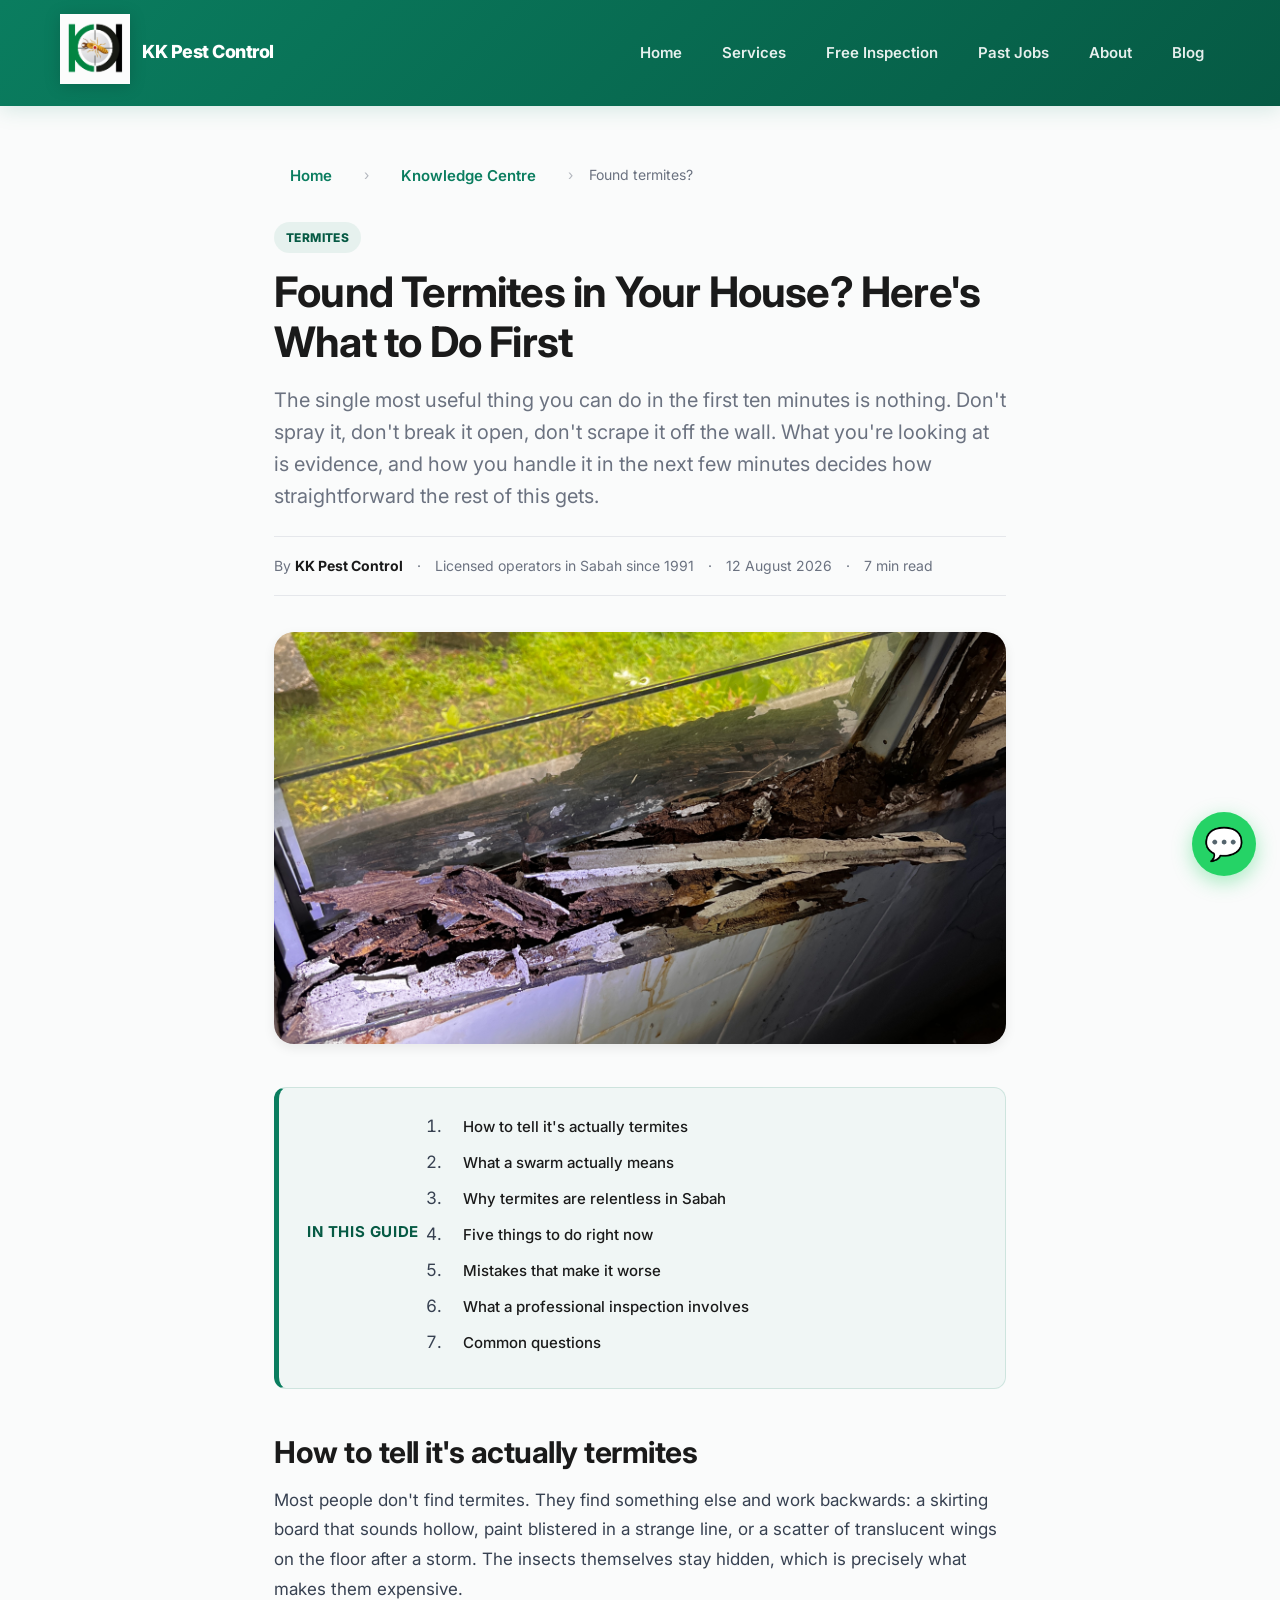
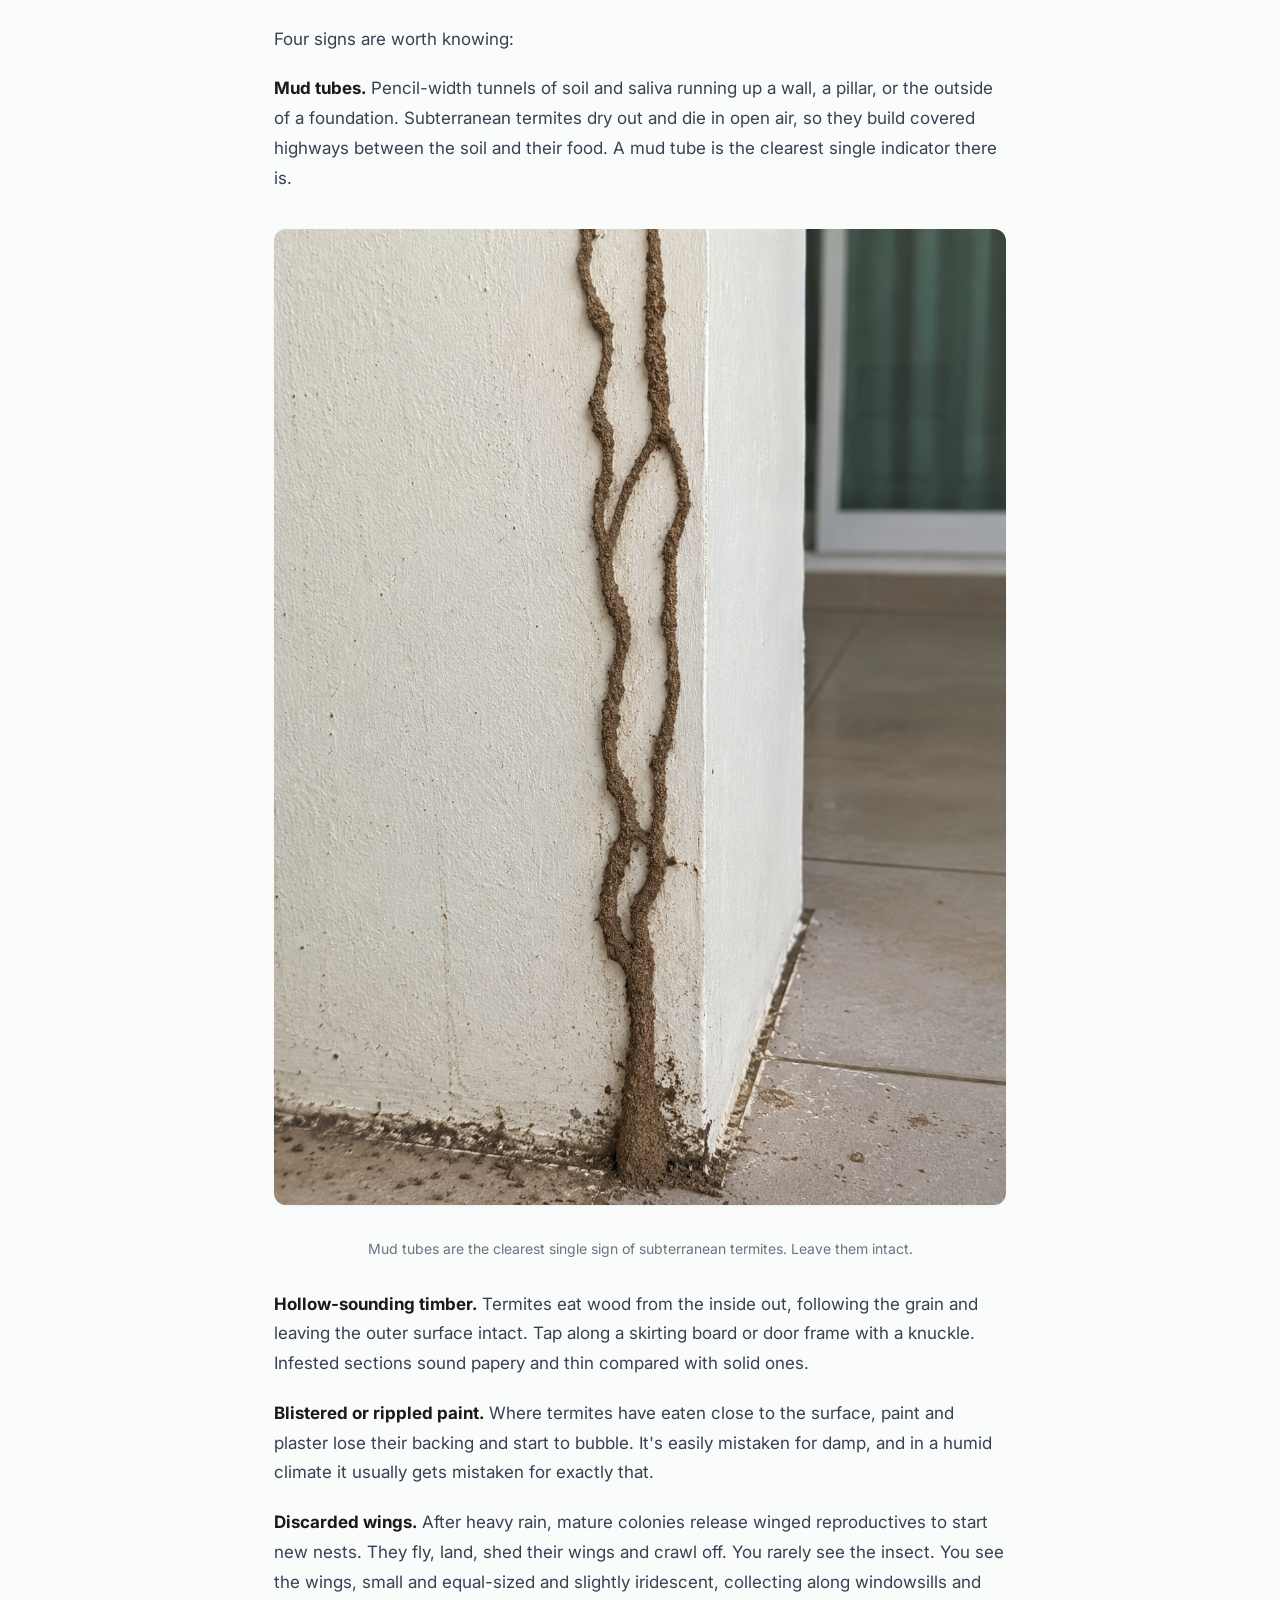
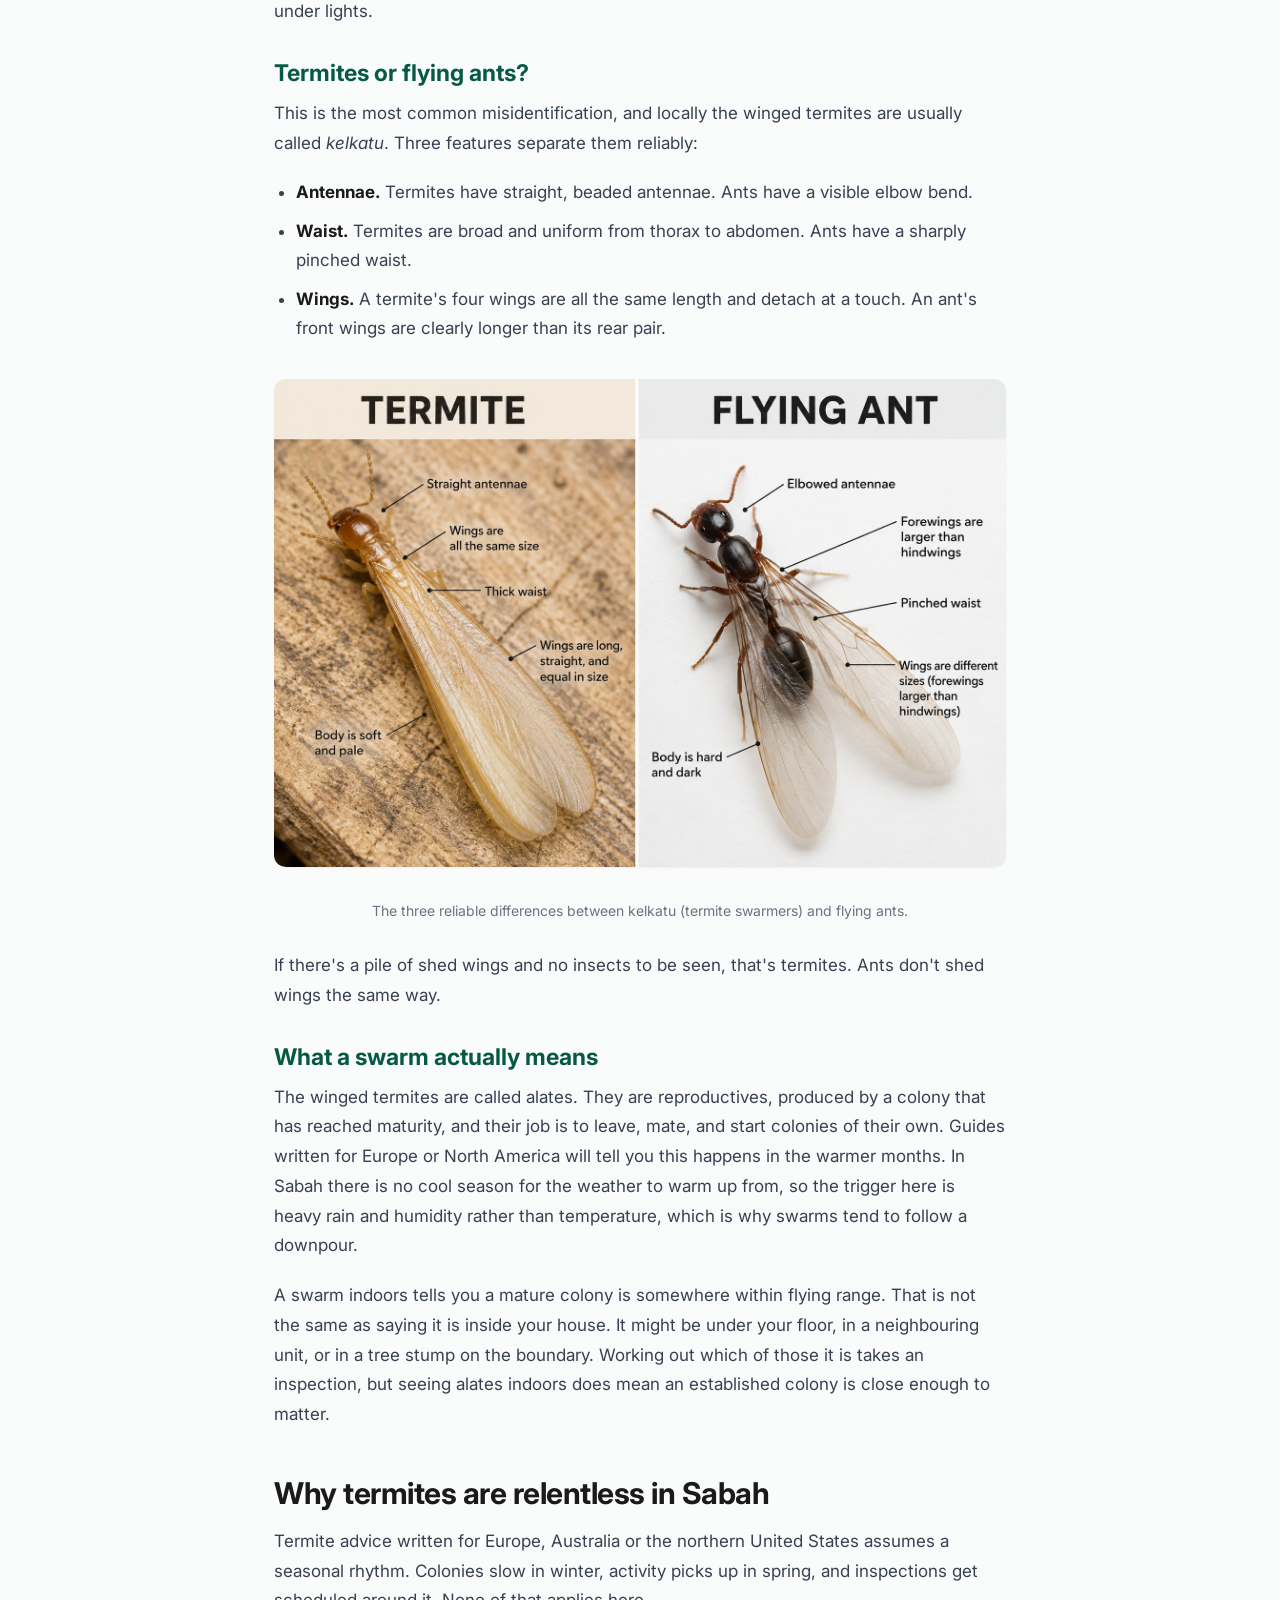
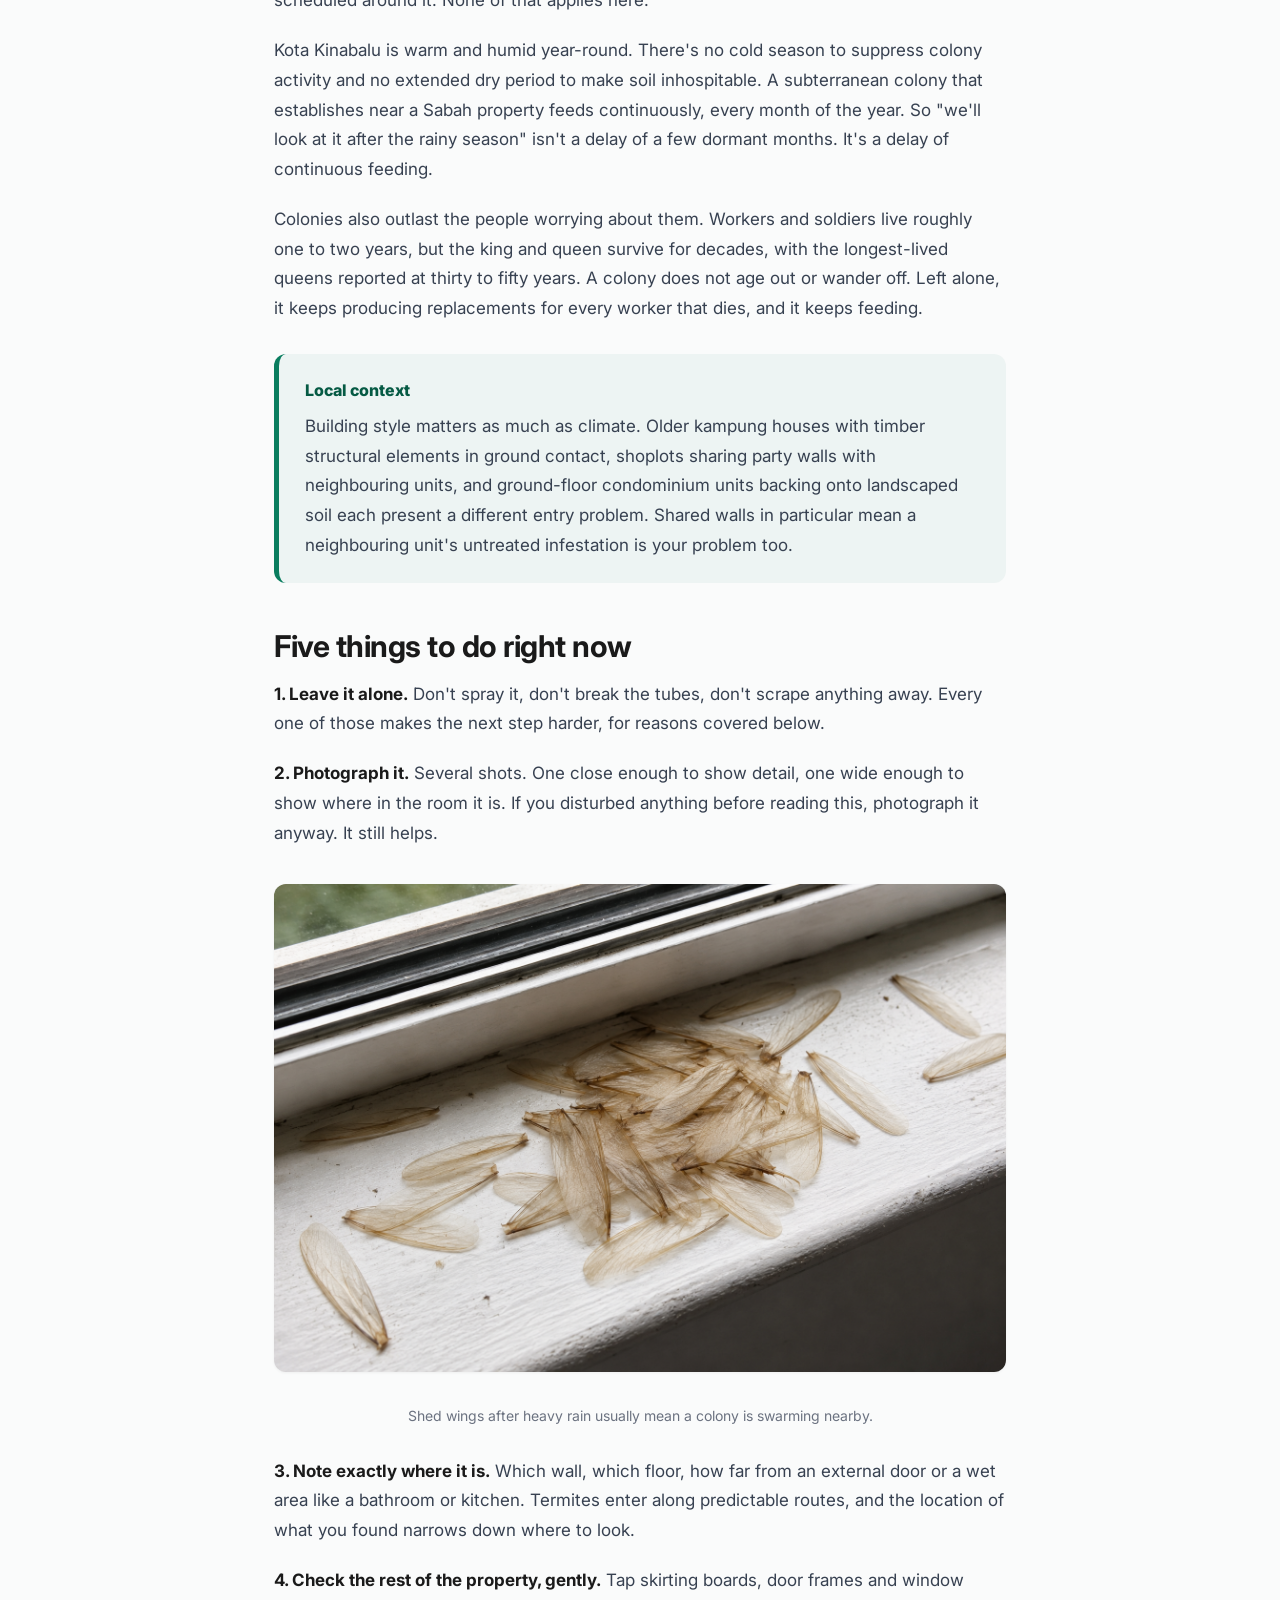
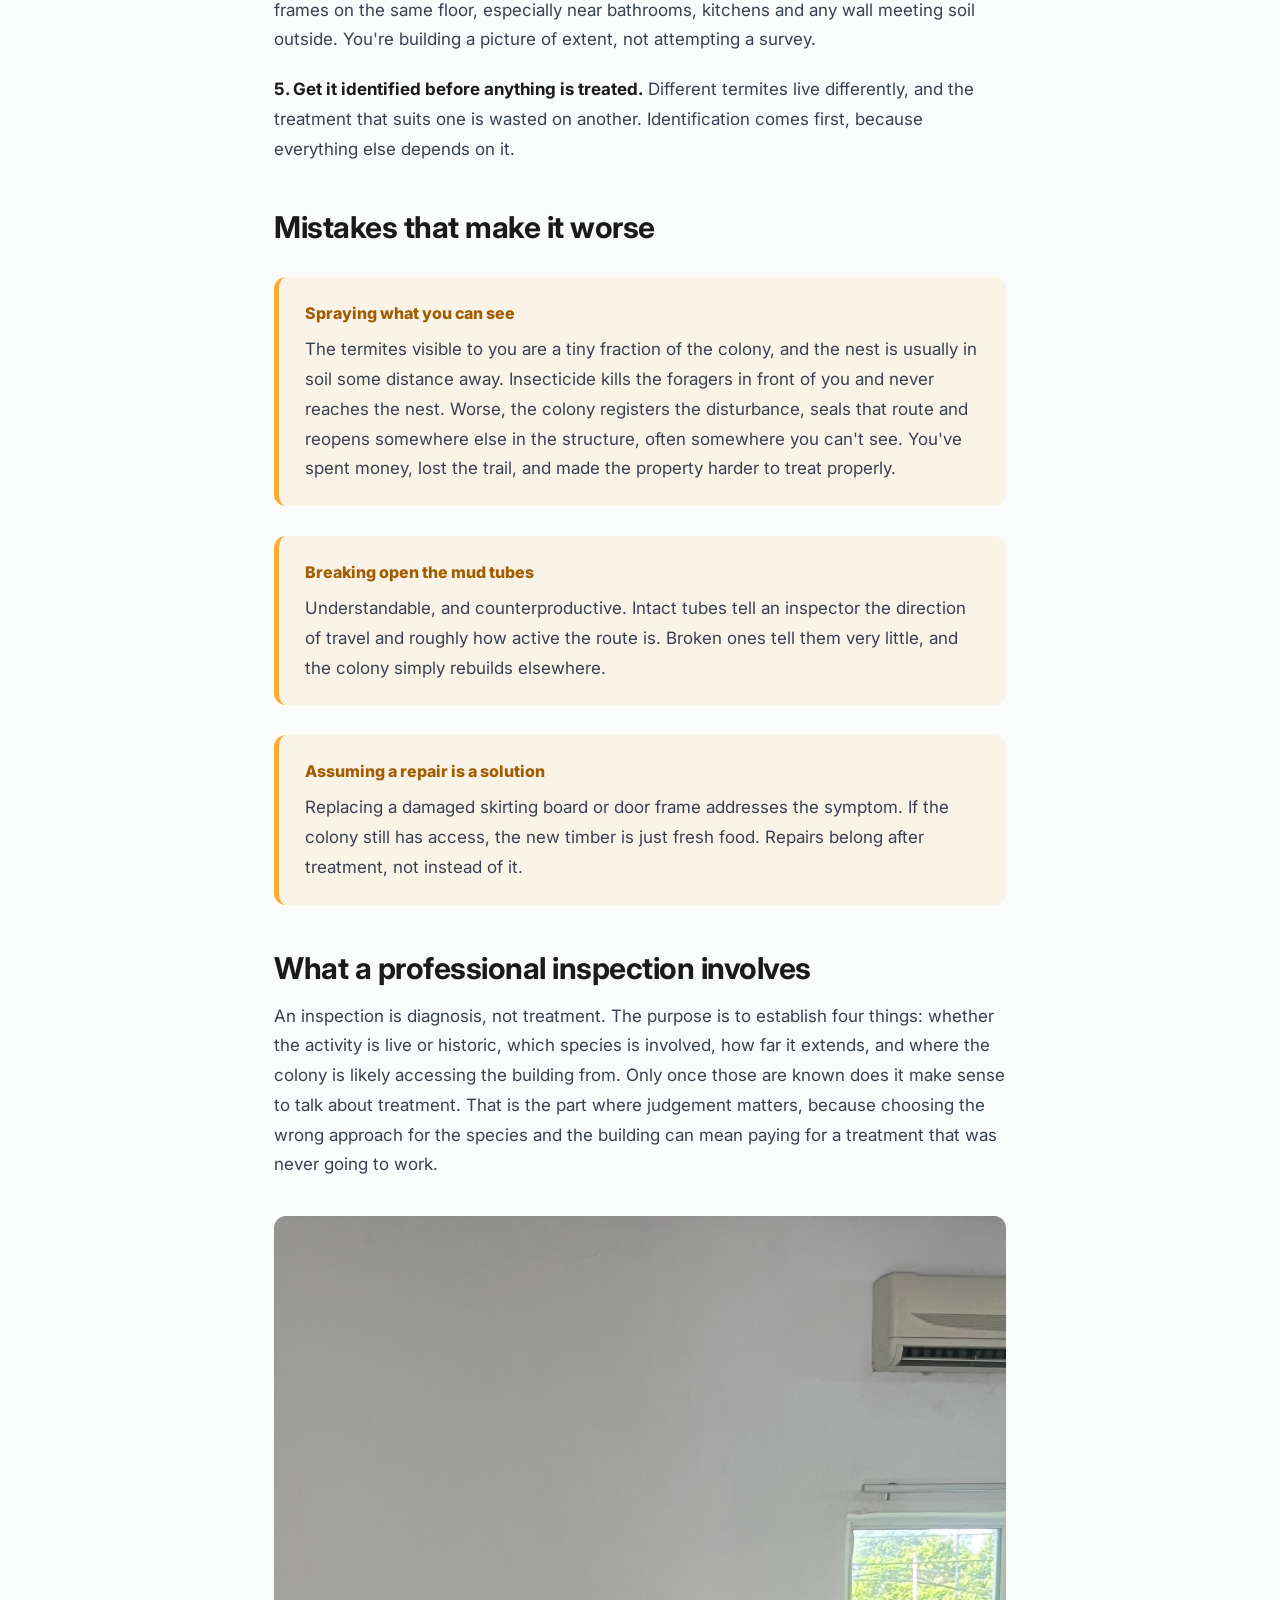
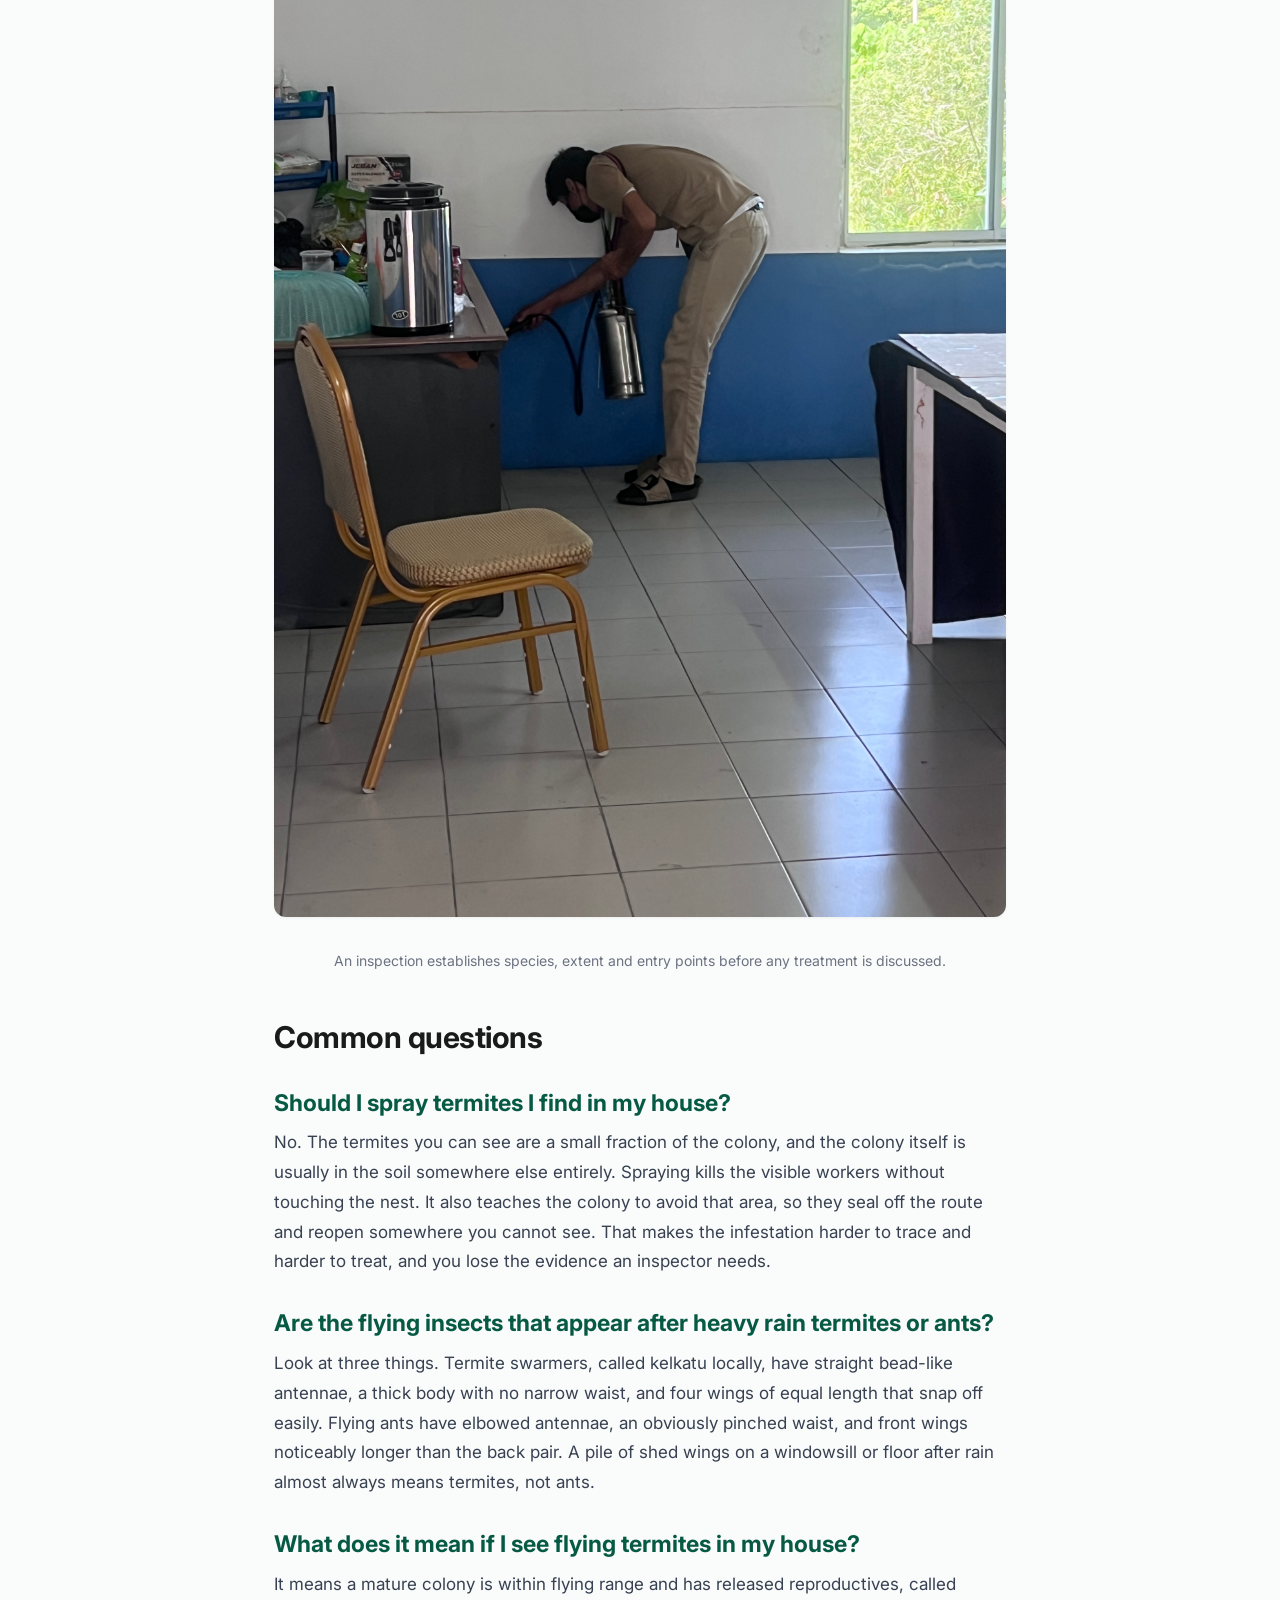
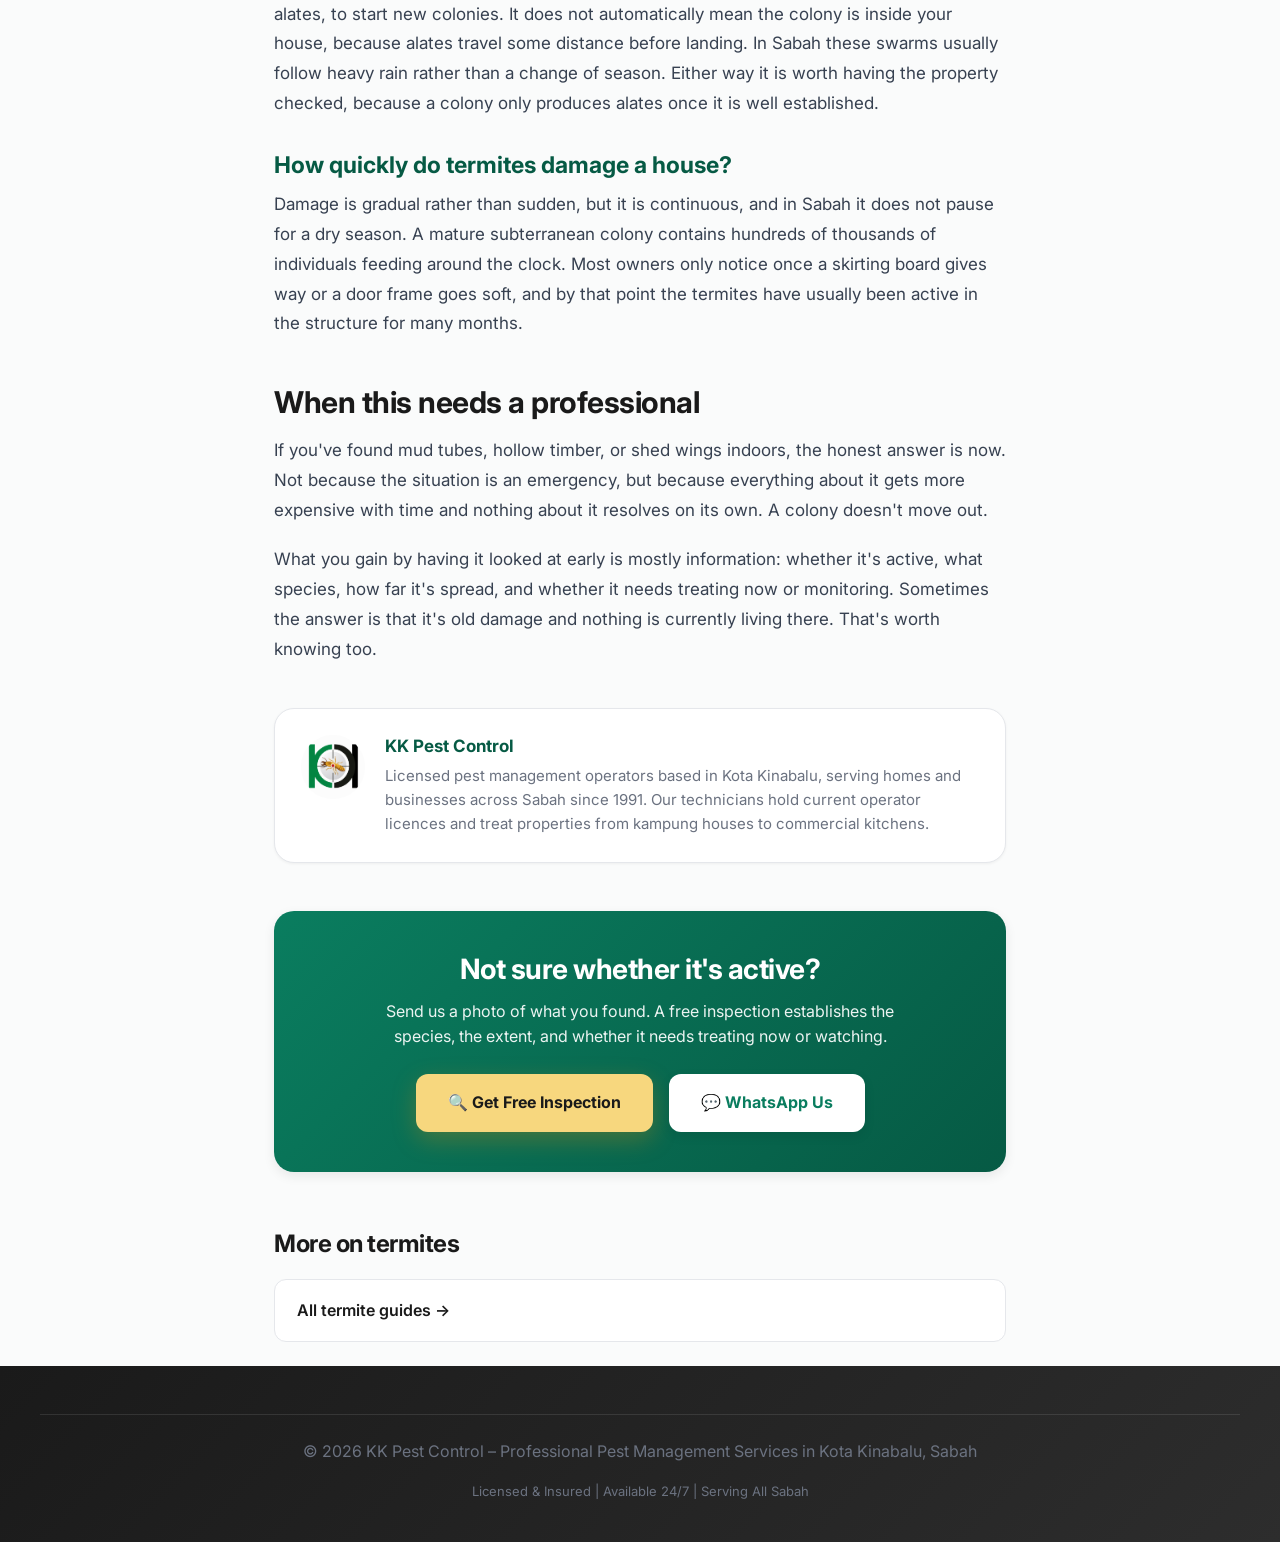
==== commit 1d9c07d6: "small blog changes" ====
--- a/blog/found-termites-what-to-do/index.html
+++ b/blog/found-termites-what-to-do/index.html
@@ -116,6 +116,14 @@
         },
         {
           "@type": "Question",
+          "name": "What does it mean if I see flying termites in my house?",
+          "acceptedAnswer": {
+            "@type": "Answer",
+            "text": "It means a mature colony is within flying range and has released reproductives, called alates, to start new colonies. It does not automatically mean the colony is inside your house, because alates travel some distance before landing. In Sabah these swarms usually follow heavy rain rather than a change of season. Either way it is worth having the property checked, because a colony only produces alates once it is well established."
+          }
+        },
+        {
+          "@type": "Question",
           "name": "How quickly do termites damage a house?",
           "acceptedAnswer": {
             "@type": "Answer",
@@ -168,9 +176,6 @@
                 gets.</p>
 
             <div class="article-byline">
-                <!-- [[CLIENT]] Replace with the named licensed operator if he agrees.
-                     A named author with credentials outperforms a company name for
-                     Google's expertise signals. Update the JSON-LD author block too. -->
                 <span>By <strong>KK Pest Control</strong></span>
                 <span>·</span>
                 <span>Licensed operators in Sabah since 1991</span>
@@ -190,6 +195,7 @@
                 <h2>In this guide</h2>
                 <ol>
                     <li><a href="#identifying">How to tell it's actually termites</a></li>
+                    <li><a href="#swarmers">What a swarm actually means</a></li>
                     <li><a href="#why-sabah">Why termites are relentless in Sabah</a></li>
                     <li><a href="#what-to-do">Five things to do right now</a></li>
                     <li><a href="#mistakes">Mistakes that make it worse</a></li>
@@ -263,6 +269,19 @@
             <p>If there's a pile of shed wings and no insects to be seen, that's termites. Ants don't shed wings the
                 same way.</p>
 
+            <h3 id="swarmers">What a swarm actually means</h3>
+
+            <p>The winged termites are called alates. They are reproductives, produced by a colony that has reached
+                maturity, and their job is to leave, mate, and start colonies of their own. Guides written for Europe
+                or North America will tell you this happens in the warmer months. In Sabah there is no cool season for
+                the weather to warm up from, so the trigger here is heavy rain and humidity rather than temperature,
+                which is why swarms tend to follow a downpour.</p>
+
+            <p>A swarm indoors tells you a mature colony is somewhere within flying range. That is not the same as
+                saying it is inside your house. It might be under your floor, in a neighbouring unit, or in a tree
+                stump on the boundary. Working out which of those it is takes an inspection, but seeing alates indoors
+                does mean an established colony is close enough to matter.</p>
+
             <h2 id="why-sabah">Why termites are relentless in Sabah</h2>
 
             <p>Termite advice written for Europe, Australia or the northern United States assumes a seasonal
@@ -273,6 +292,11 @@
                 extended dry period to make soil inhospitable. A subterranean colony that establishes near a Sabah
                 property feeds continuously, every month of the year. So "we'll look at it after the rainy
                 season" isn't a delay of a few dormant months. It's a delay of continuous feeding.</p>
+
+            <p>Colonies also outlast the people worrying about them. Workers and soldiers live roughly one to two
+                years, but the king and queen survive for decades, with the longest-lived queens reported at thirty to
+                fifty years. A colony does not age out or wander off. Left alone, it keeps producing replacements for
+                every worker that dies, and it keeps feeding.</p>
 
             <div class="callout">
                 <div class="callout-title">Local context</div>
@@ -282,9 +306,6 @@
                     particular mean a neighbouring unit's untreated infestation is your problem too.</p>
             </div>
 
-            <!-- [[CLIENT — needed]] Which species does he encounter most in KK, and
-                 which property types get hit hardest? Genuine local specifics here are
-                 what make this page hard for a competitor or a generic site to match. -->
 
             <h2 id="what-to-do">Five things to do right now</h2>
 
@@ -343,9 +364,6 @@
                     access, the new timber is just fresh food. Repairs belong after treatment, not instead of it.</p>
             </div>
 
-            <!-- [[CLIENT — needed]] Ask him for the three mistakes he ACTUALLY sees most
-                 often on jobs, and swap these for his. Real field observations read
-                 completely differently from general advice. -->
 
             <h2 id="inspection">What a professional inspection involves</h2>
 
@@ -354,6 +372,19 @@
                 accessing the building from. Only once those are known does it make sense to talk about treatment.
                 That is the part where judgement matters, because choosing the wrong approach for the species and the
                 building can mean paying for a treatment that was never going to work.</p>
+
+
+            <figure>
+                <img src="../../images/blog/found-termites-what-to-do/inspection.jpg" alt="KK Pest Control technician carrying out a termite inspection in Sabah" loading="lazy"
+                    onerror="this.style.display='none'; this.nextElementSibling.style.display='flex';">
+                <div class="img-placeholder">
+                    <span class="ph-icon">🔦</span>
+                    <span class="ph-brief">PHOTO: a KK Pest Control technician inspecting a property — uniformed, using a torch or moisture meter. An original photo of your own team, not stock. You may already have a usable frame in images/work2.jpg or images/dewan.jpg.</span>
+                    <span class="ph-path">../../images/blog/found-termites-what-to-do/inspection.jpg</span>
+                </div>
+                <figcaption>An inspection establishes species, extent and entry points before any treatment is discussed.</figcaption>
+            </figure>
+
 
             <h2 id="faq">Common questions</h2>
 
@@ -369,6 +400,13 @@
                 thick body with no narrow waist, and four wings of equal length that snap off easily. Flying ants have
                 elbowed antennae, an obviously pinched waist, and front wings noticeably longer than the back pair. A
                 pile of shed wings on a windowsill or floor after rain almost always means termites, not ants.</p>
+
+            <h3>What does it mean if I see flying termites in my house?</h3>
+            <p>It means a mature colony is within flying range and has released reproductives, called alates, to start
+                new colonies. It does not automatically mean the colony is inside your house, because alates travel
+                some distance before landing. In Sabah these swarms usually follow heavy rain rather than a change of
+                season. Either way it is worth having the property checked, because a colony only produces alates once
+                it is well established.</p>
 
             <h3>How quickly do termites damage a house?</h3>
             <p>Damage is gradual rather than sudden, but it is continuous, and in Sabah it does not pause for a dry
@@ -435,4 +473,4 @@
     <script src="../../assets/site.js"></script>
 </body>
 
-</html>
+</html>
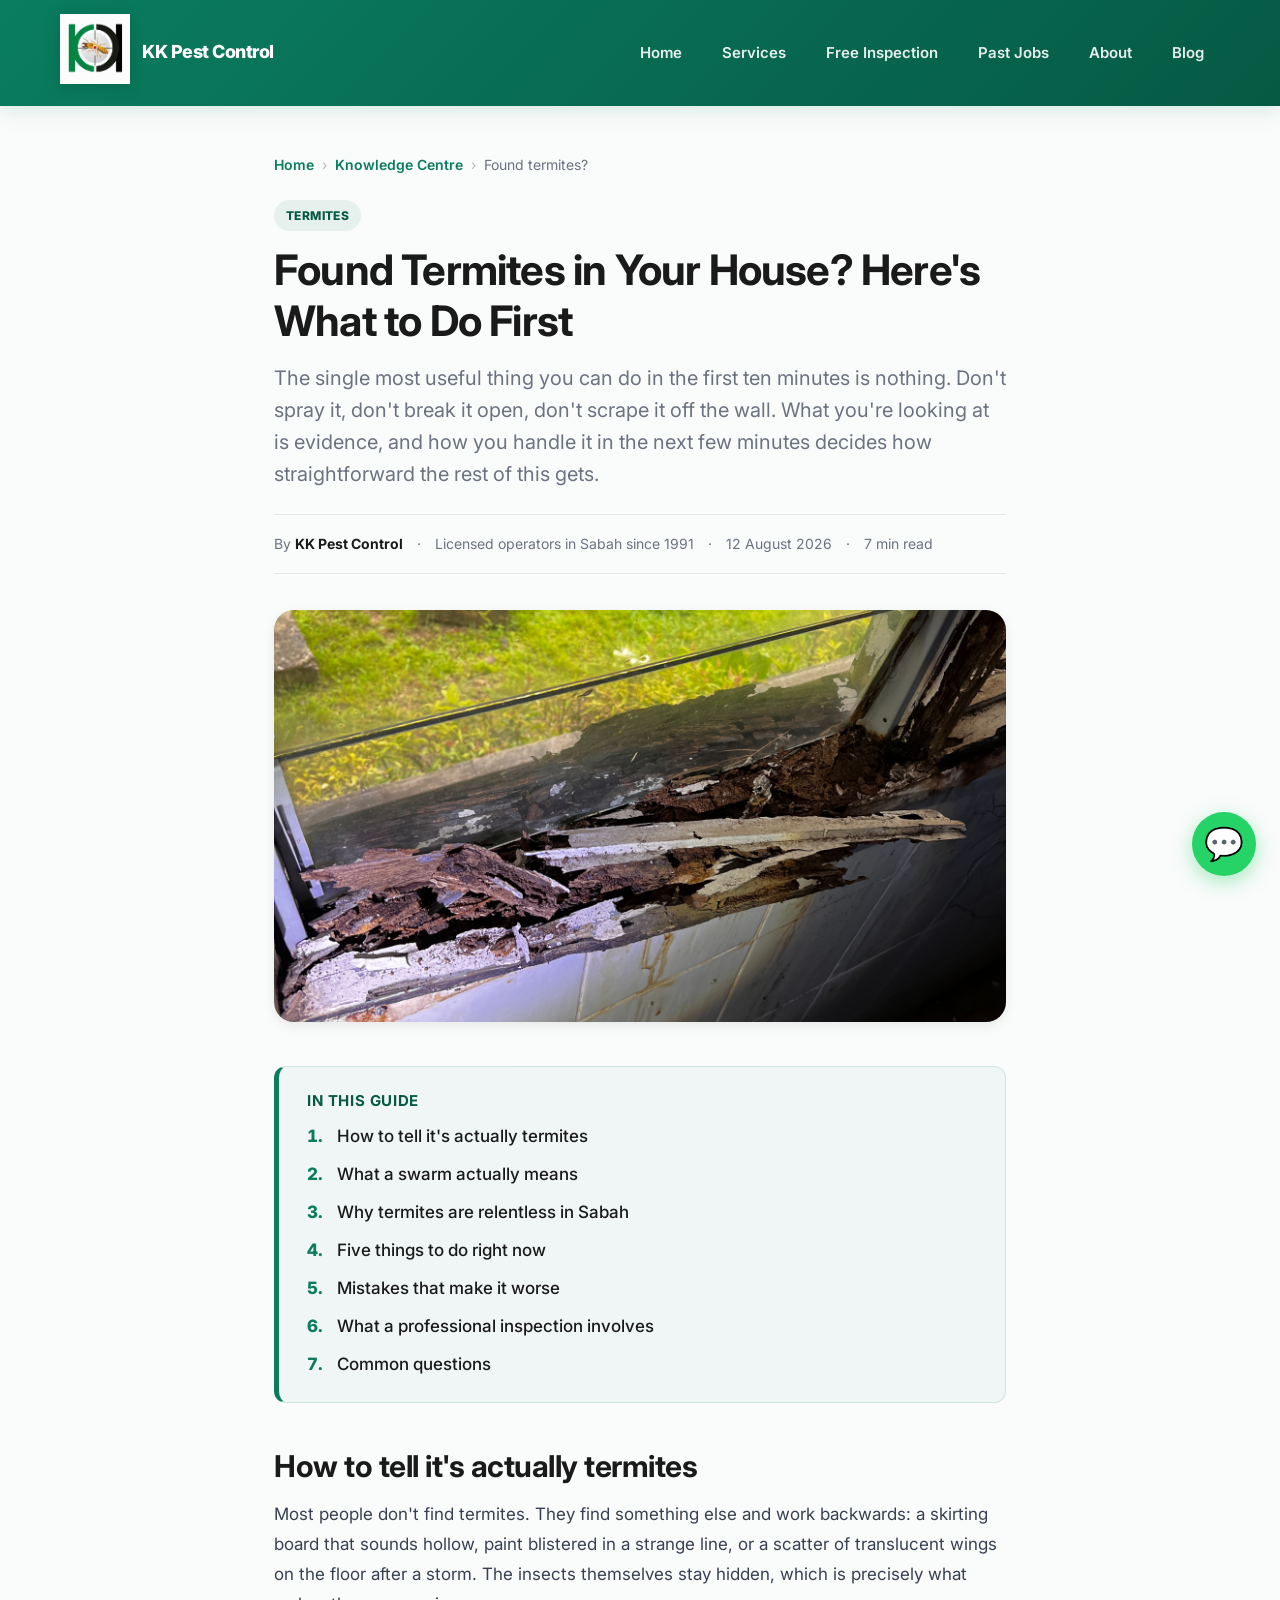
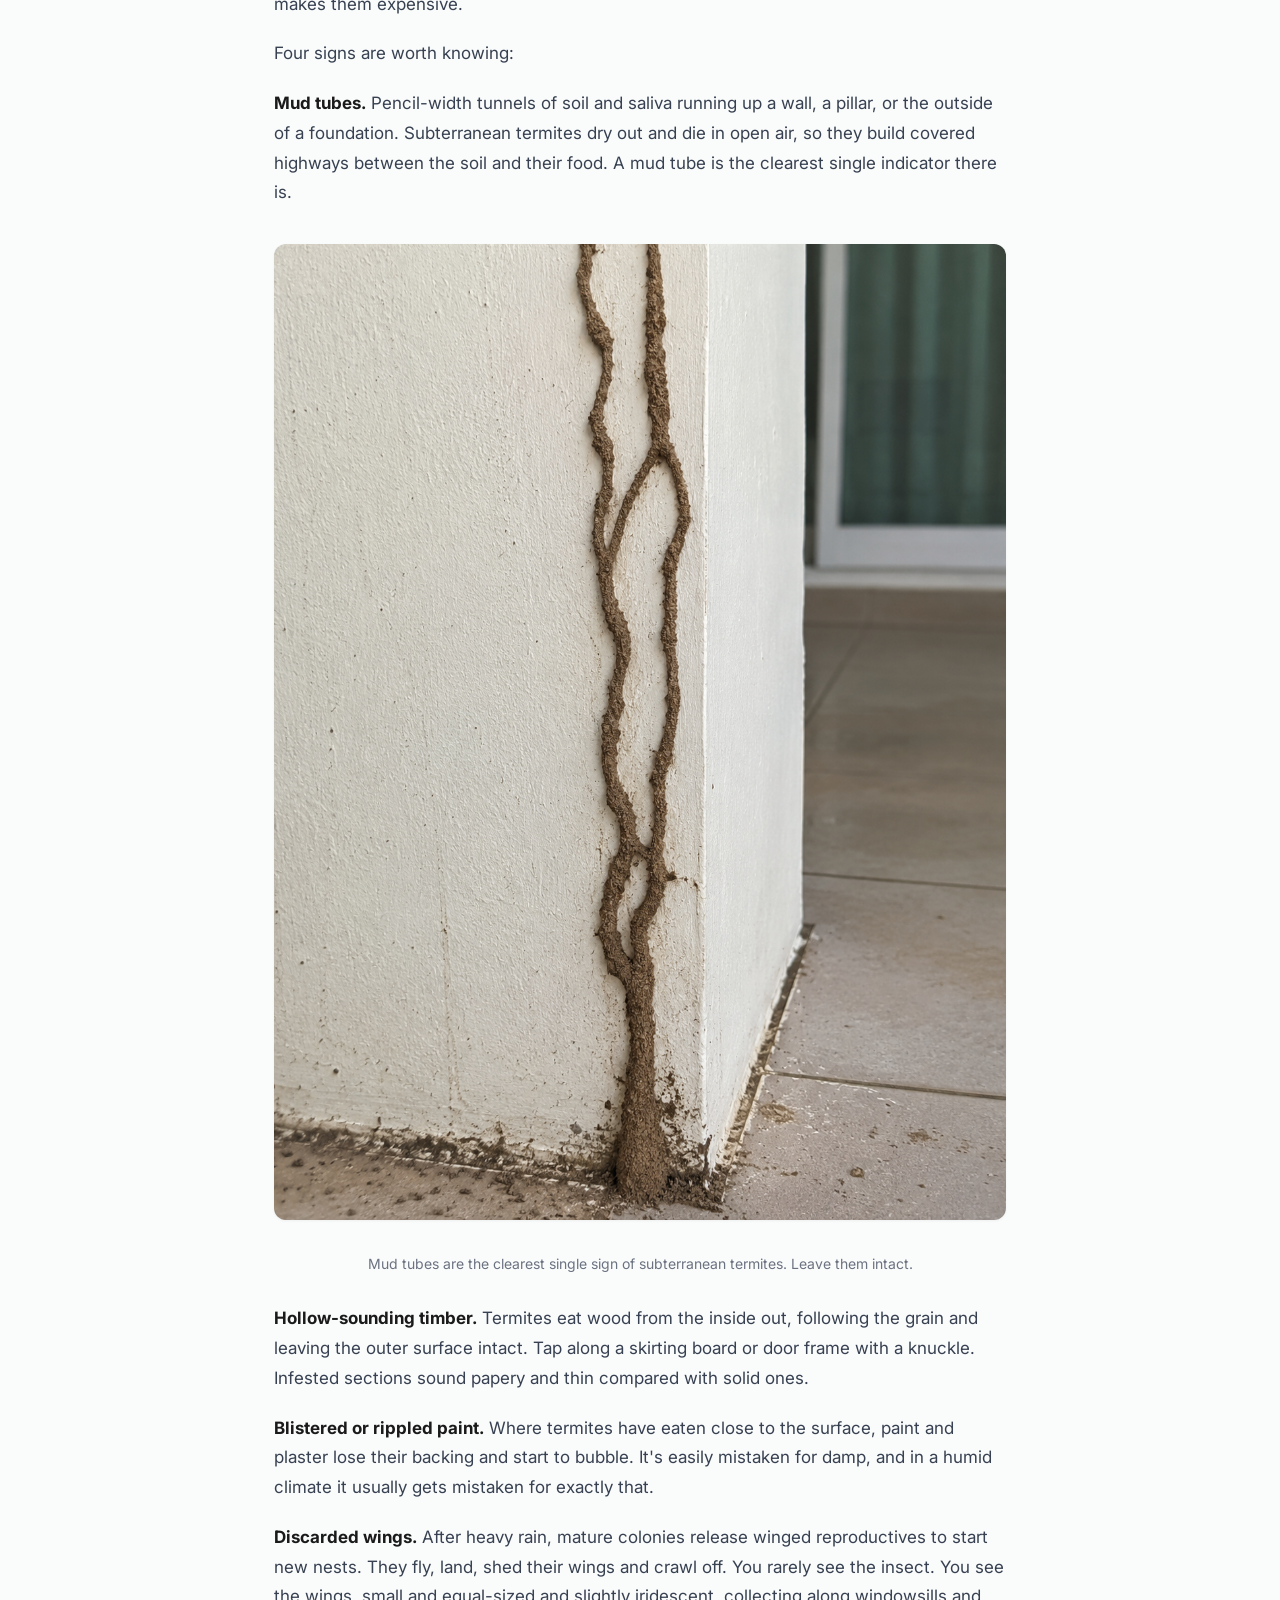
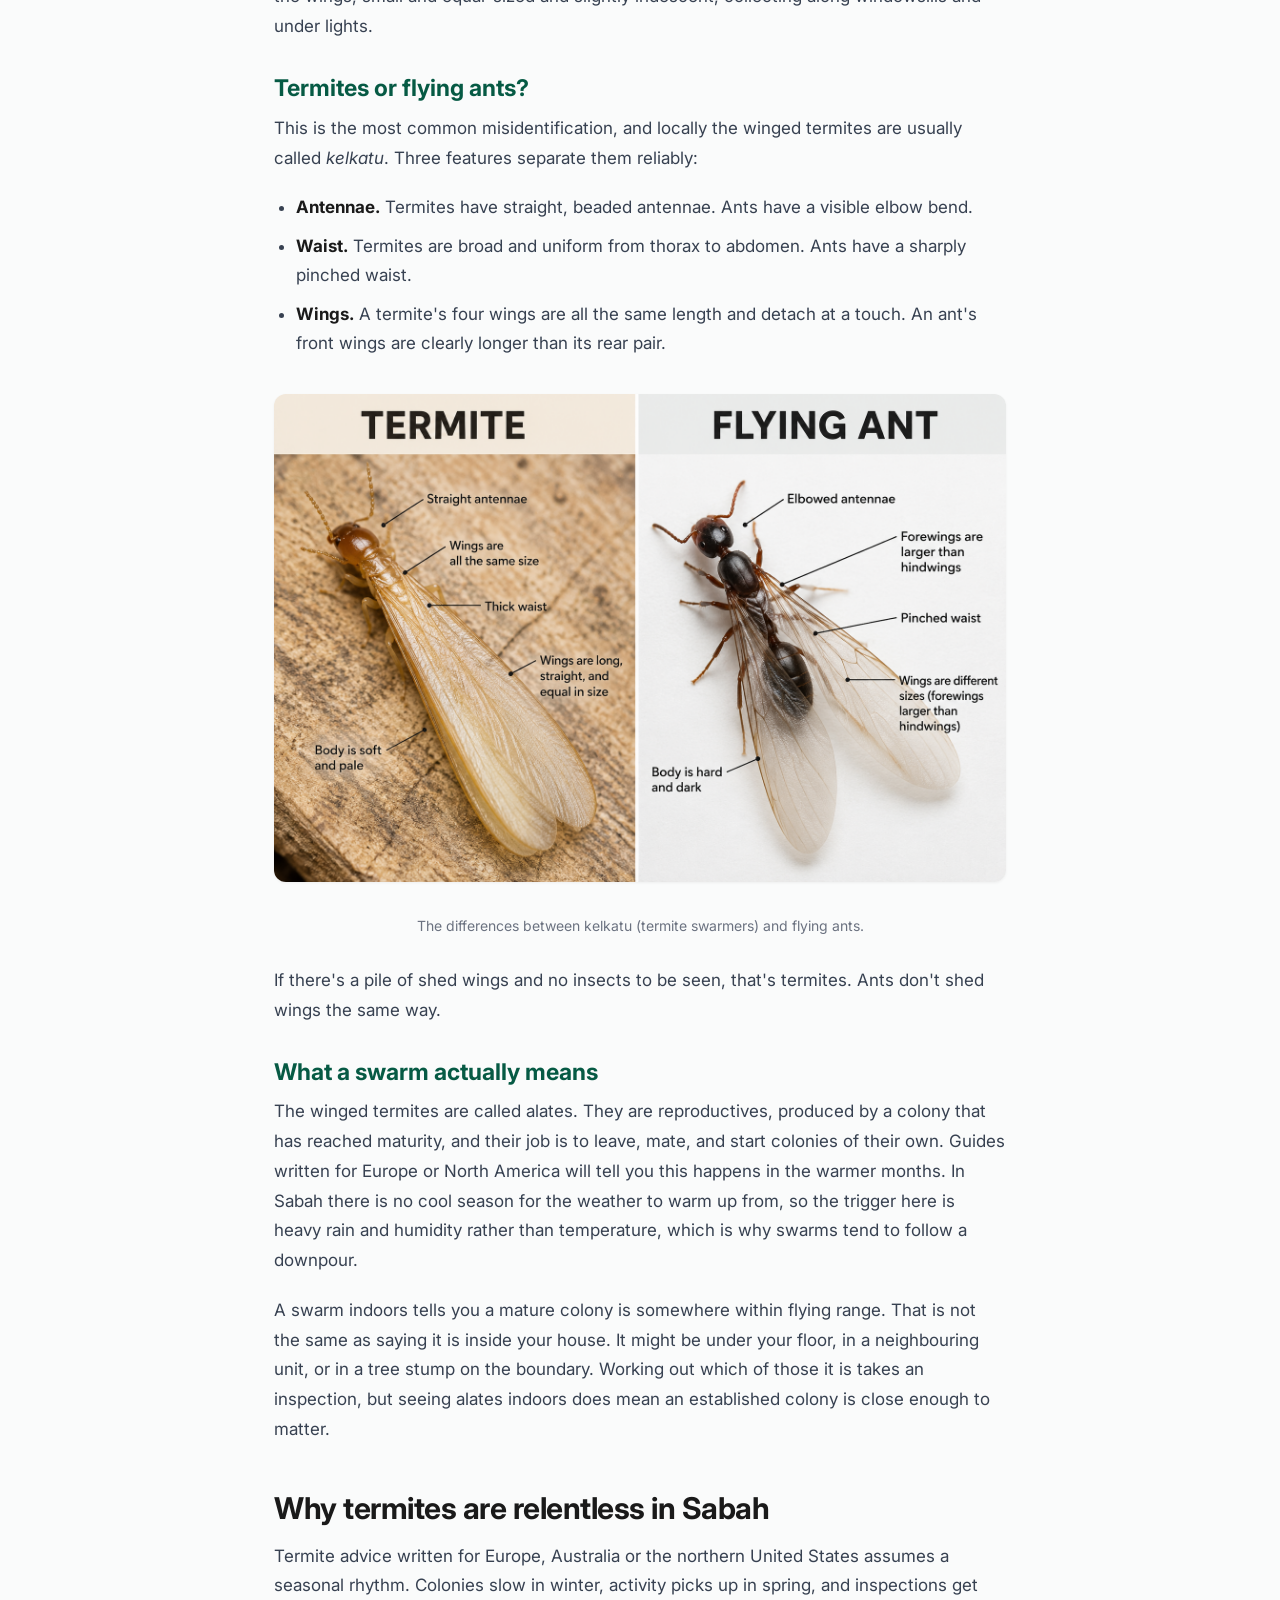
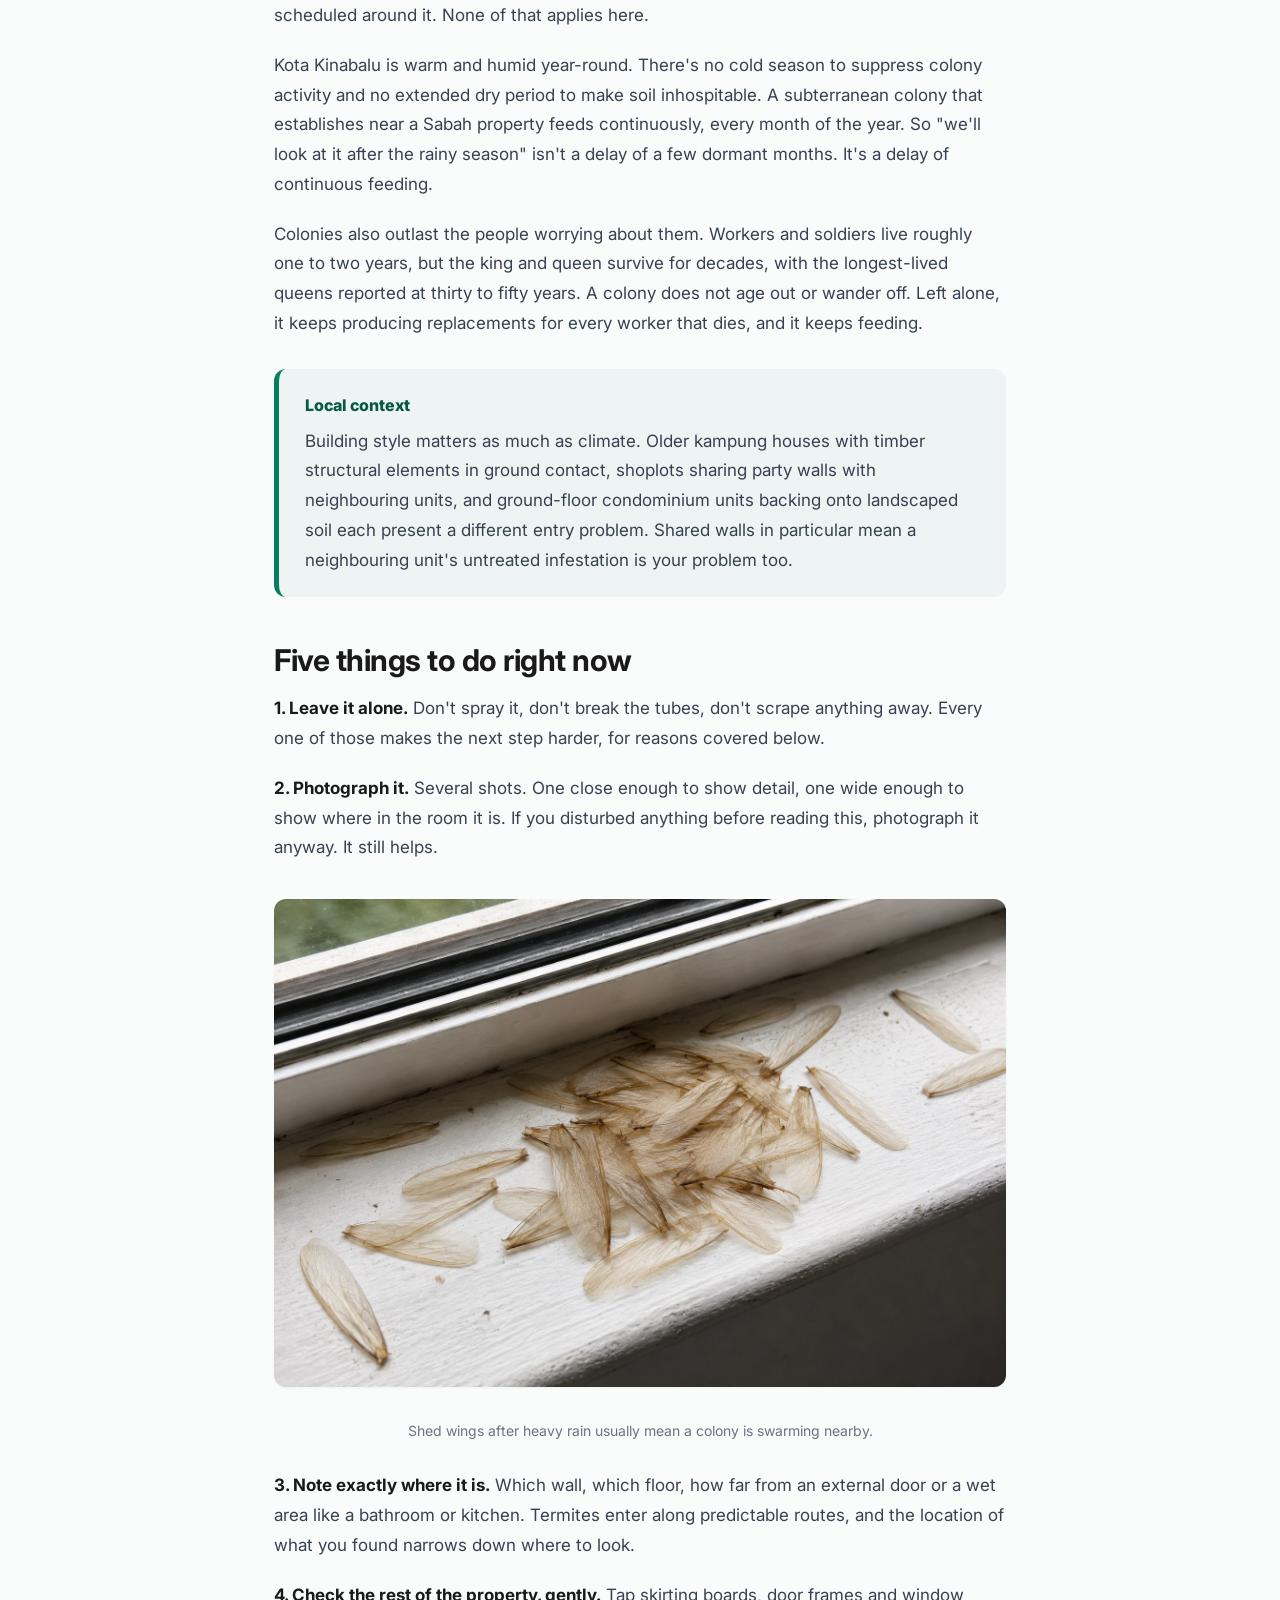
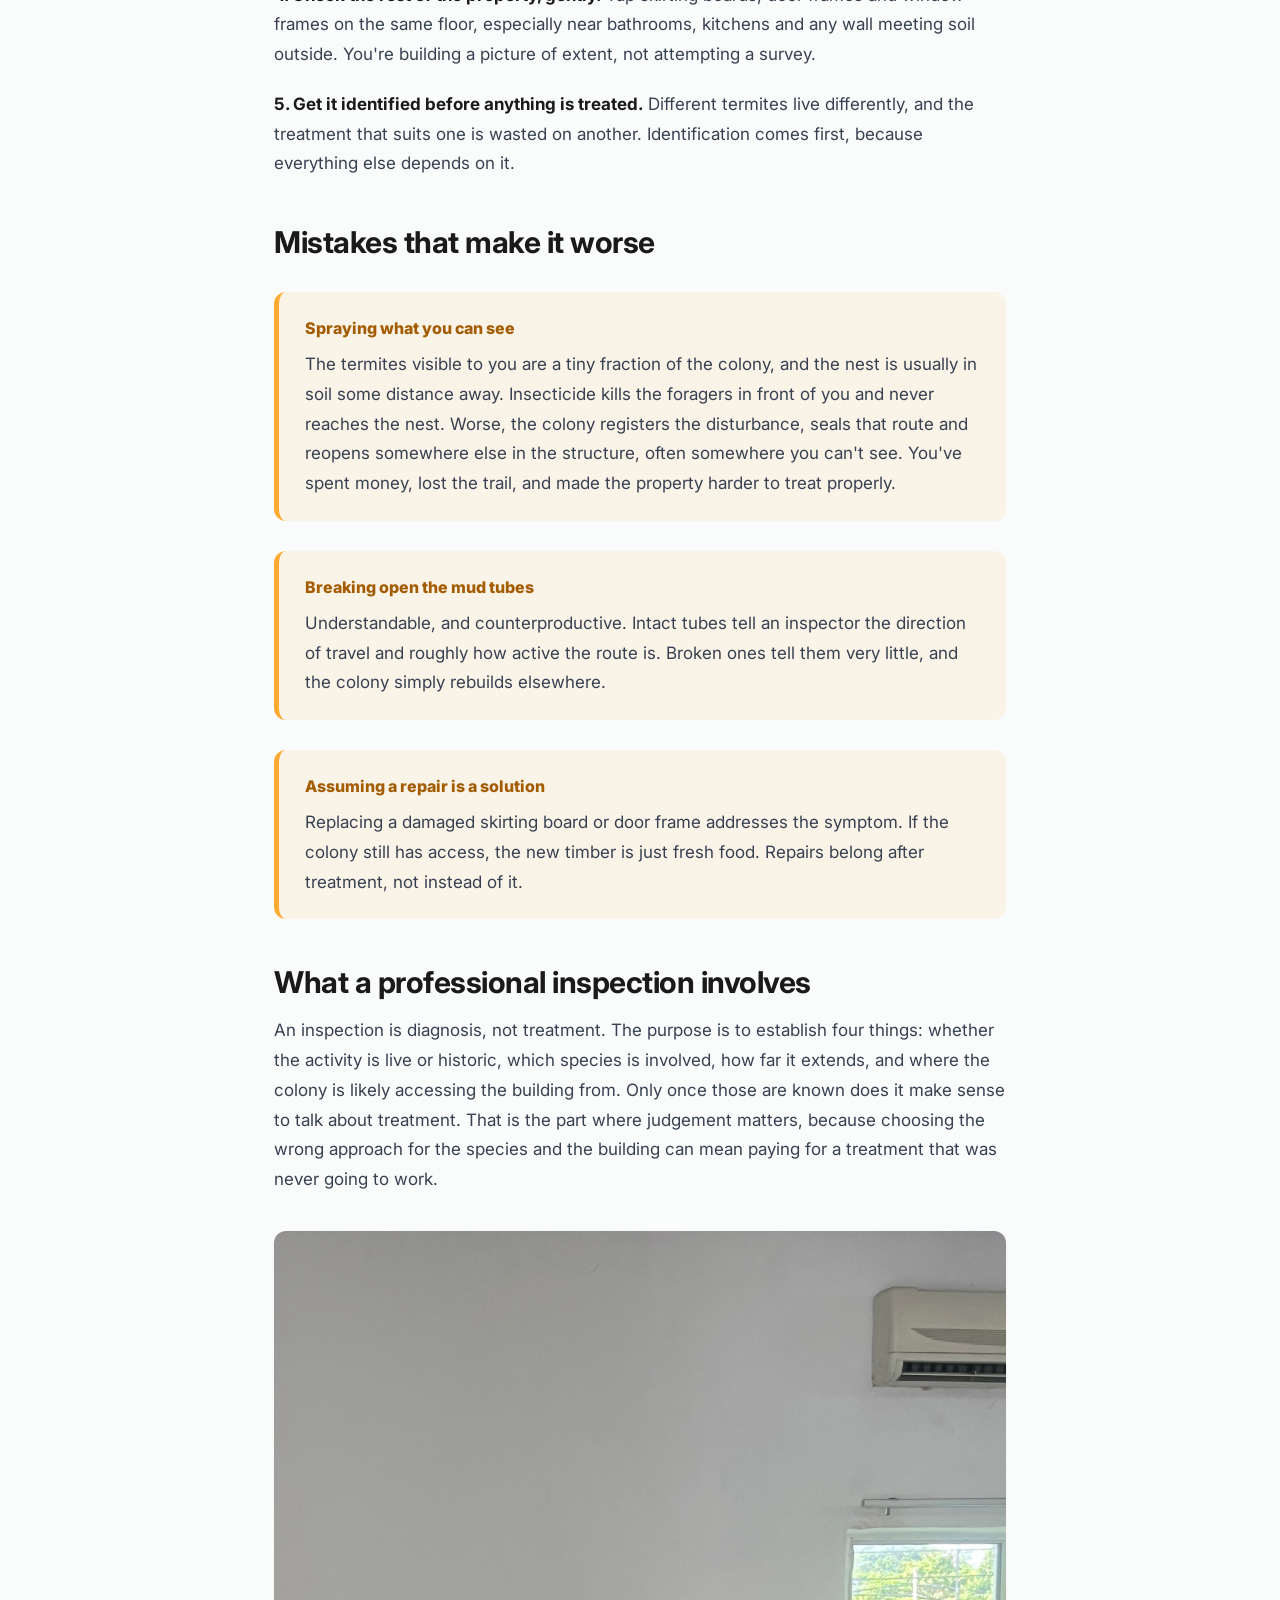
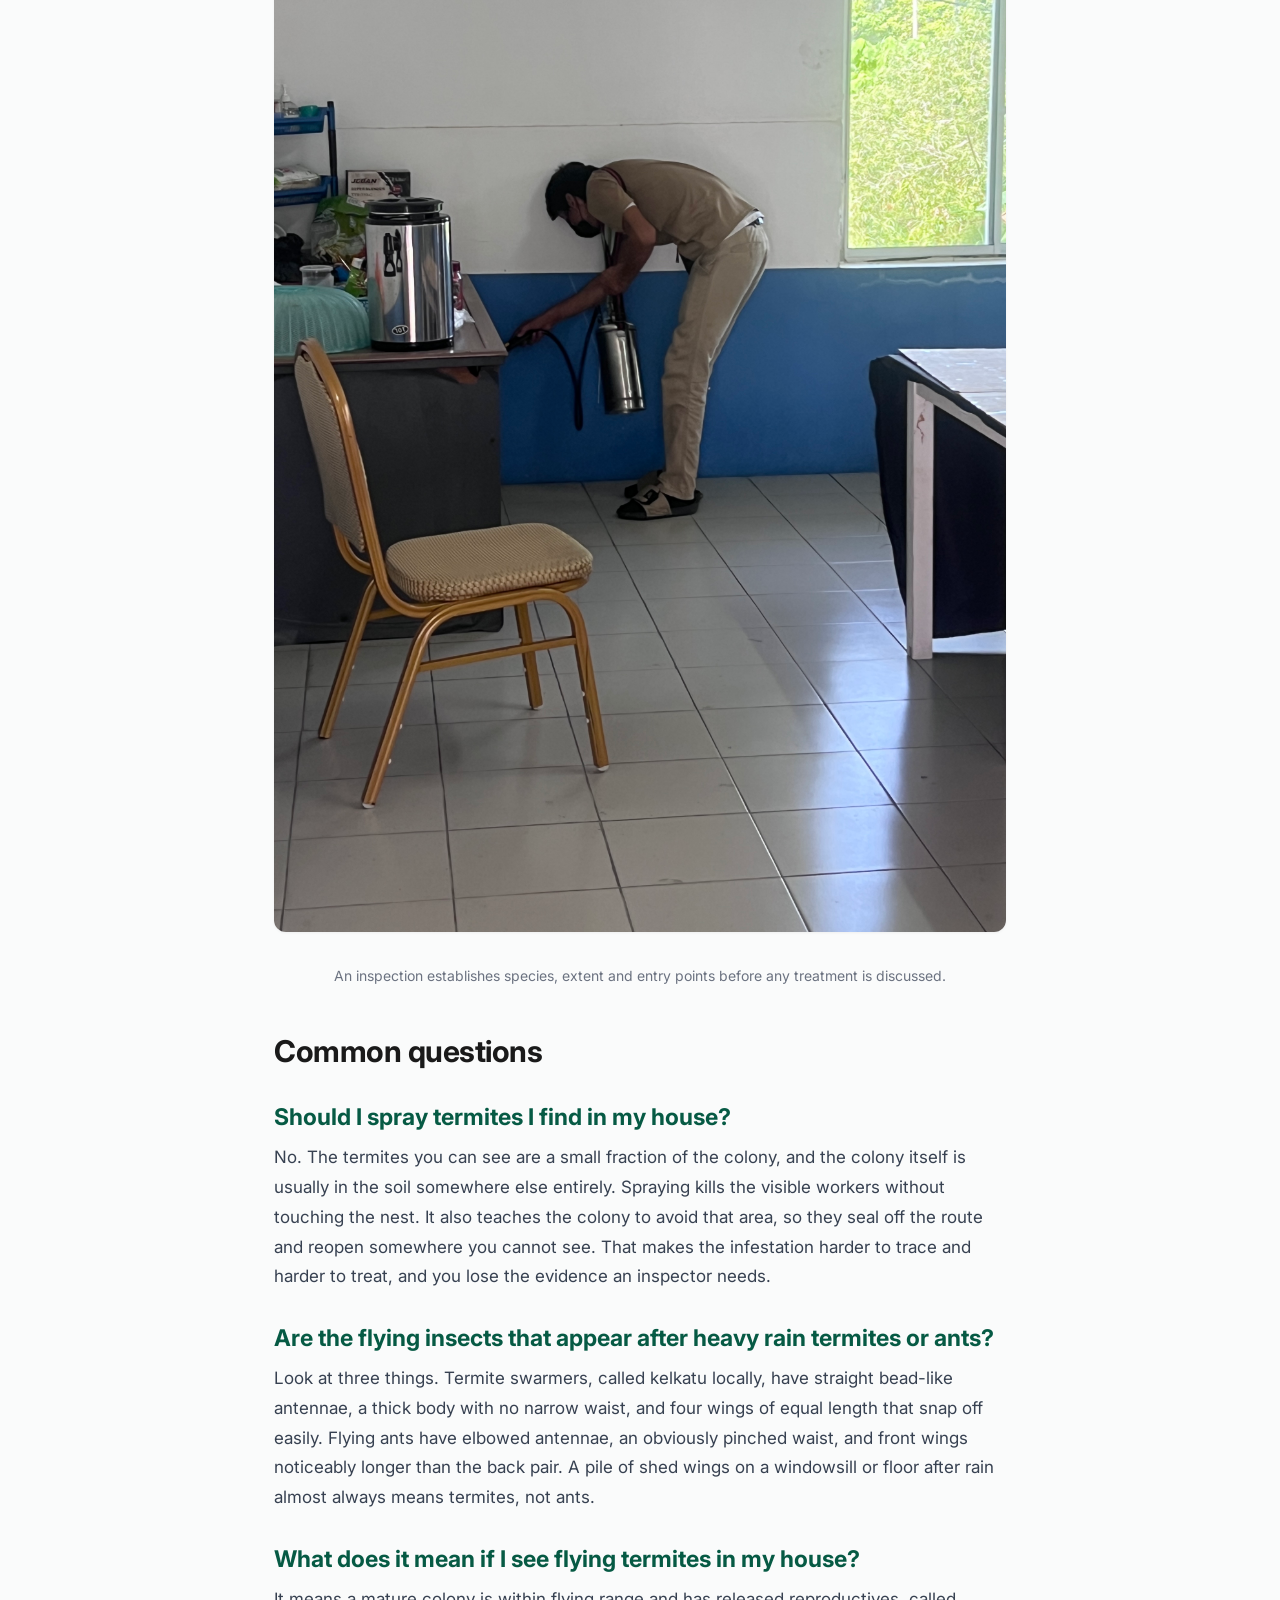
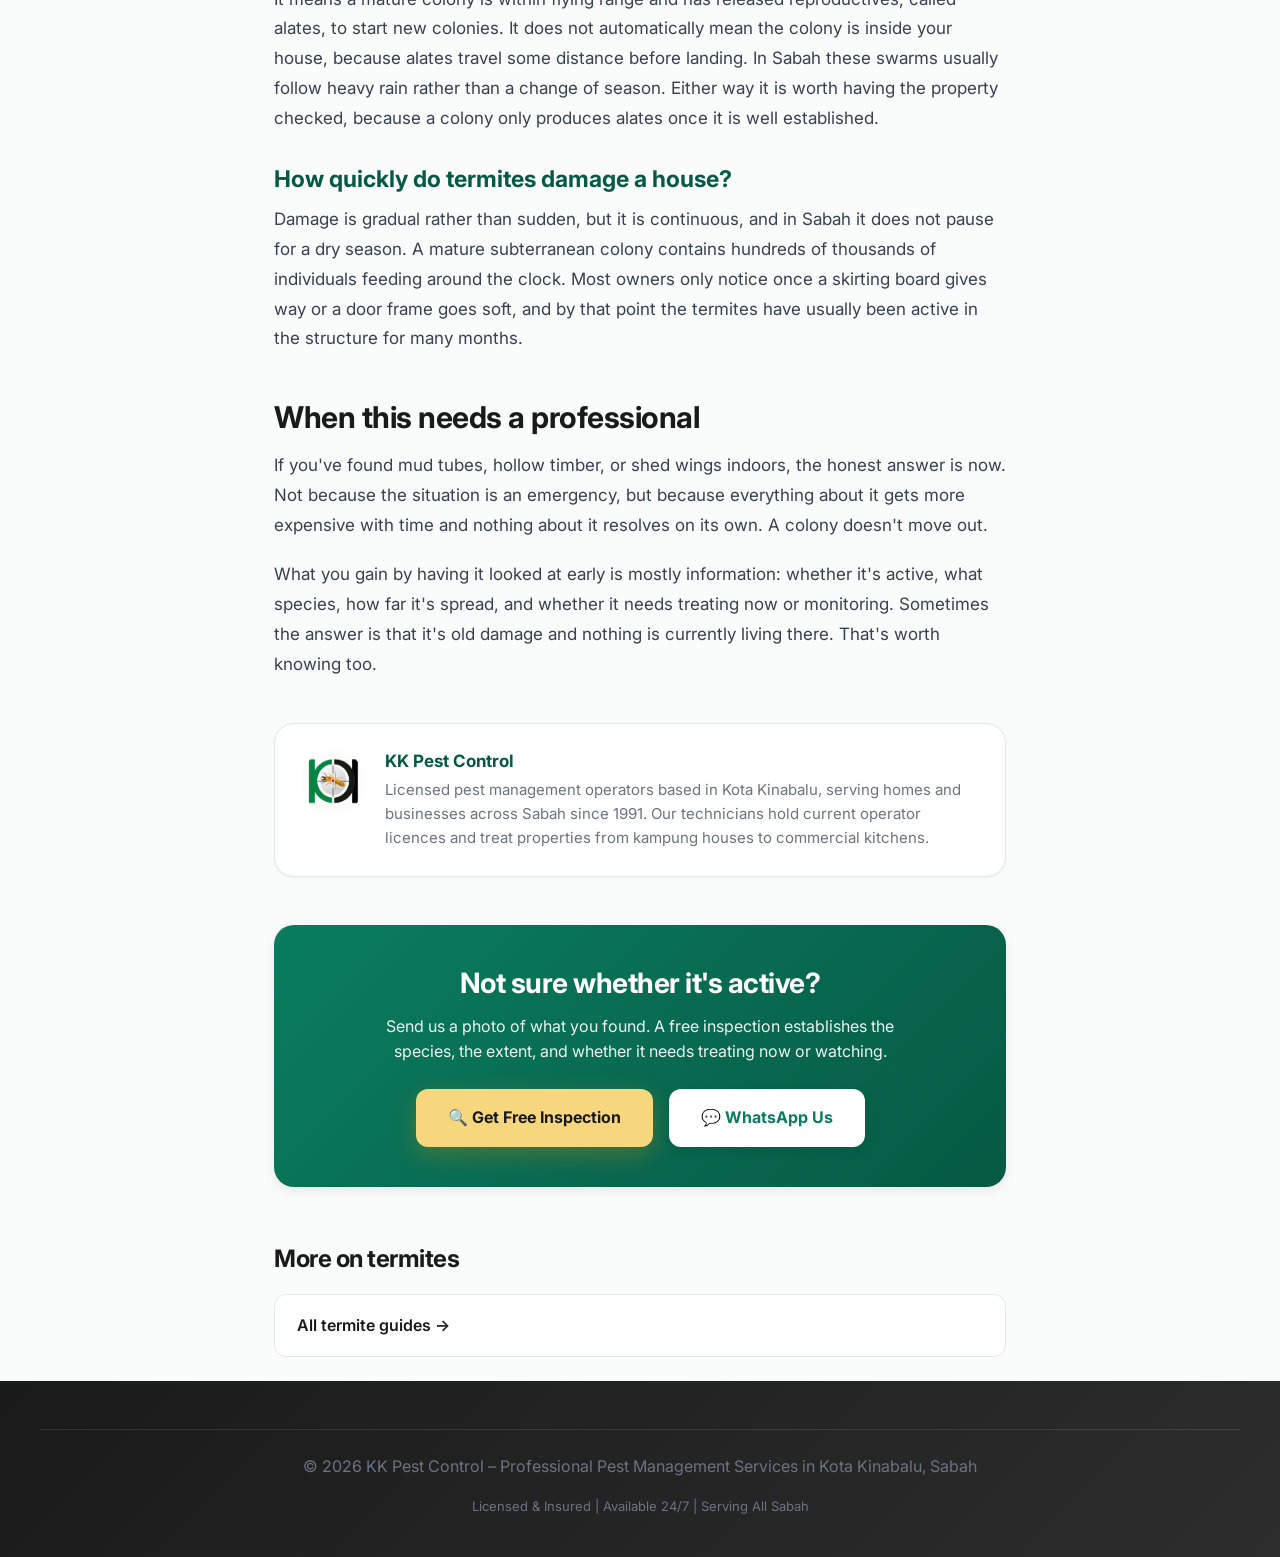
==== commit 5d28a992: "cc" ====
--- a/blog/found-termites-what-to-do/index.html
+++ b/blog/found-termites-what-to-do/index.html
@@ -263,7 +263,7 @@
                     <span class="ph-brief">DIAGRAM: side-by-side termite swarmer vs flying ant, with the three differences labelled — straight vs elbowed antennae, thick vs pinched waist, equal vs unequal wings. Worth commissioning properly, since comparison diagrams earn image-search traffic and get reused by other sites (usually with a link back).</span>
                     <span class="ph-path">../../images/blog/found-termites-what-to-do/termite-vs-flying-ant.png</span>
                 </div>
-                <figcaption>The three reliable differences between kelkatu (termite swarmers) and flying ants.</figcaption>
+                <figcaption>The differences between kelkatu (termite swarmers) and flying ants.</figcaption>
             </figure>
 
             <p>If there's a pile of shed wings and no insects to be seen, that's termites. Ants don't shed wings the
--- a/assets/site.css
+++ b/assets/site.css
@@ -97,13 +97,13 @@
     z-index: 101;
 }
 
-nav {
+header nav {
     display: flex;
     gap: 8px;
     align-items: center;
 }
 
-nav a {
+header nav a {
     color: rgba(255, 255, 255, 0.9);
     text-decoration: none;
     font-weight: 600;
@@ -115,7 +115,7 @@
     white-space: nowrap;
 }
 
-nav a:hover {
+header nav a:hover {
     background: rgba(255, 255, 255, 0.15);
     color: white;
 }
@@ -1009,7 +1009,7 @@
         font-size: 16px;
     }
 
-    nav {
+    header nav {
         position: fixed;
         top: 0;
         right: -100%;
@@ -1025,11 +1025,11 @@
         align-items: stretch;
     }
 
-    nav.active {
+    header nav.active {
         right: 0;
     }
 
-    nav a {
+    header nav a {
         width: 100%;
         text-align: left;
         padding: 14px 20px;
@@ -1267,18 +1267,18 @@
 }
 
 /* Prevent nav overflow */
-nav {
+header nav {
     overflow-x: hidden;
 }
 
-nav ul {
+header nav ul {
     display: flex;
     flex-wrap: wrap;
     justify-content: center;
     padding: 0;
 }
 
-nav ul li {
+header nav ul li {
     white-space: nowrap;
 }
 
@@ -1587,11 +1587,32 @@
 }
 
 .toc ol {
-    margin: 0 0 0 20px;
+    /* Custom counters instead of default markers: the number then sits flush
+       with the "In this guide" heading rather than in its own hanging indent,
+       and wrapped lines stay aligned with the text column, not the number. */
+    list-style: none;
+    margin: 0;
+    padding: 0;
+    counter-reset: toc;
 }
 
 .toc li {
-    margin-bottom: 7px;
+    counter-increment: toc;
+    display: grid;
+    grid-template-columns: 1.75em 1fr;
+    align-items: baseline;
+    margin-bottom: 9px;
+}
+
+.toc li:last-child {
+    margin-bottom: 0;
+}
+
+.toc li::before {
+    content: counter(toc) ".";
+    color: var(--primary);
+    font-weight: 800;
+    font-variant-numeric: tabular-nums;
 }
 
 .toc a {
@@ -1835,3 +1856,17 @@
     outline: 4px solid rgba(10, 125, 95, 0.35);
     outline-offset: 4px;
 }
+
+
+/* The header navigation is styled via `header nav`, not a bare `nav` selector.
+   <nav class="toc"> and <nav class="breadcrumb"> are also <nav> elements, and
+   a bare selector turned them into flex rows on desktop and slid them off
+   screen entirely on mobile. These resets keep them safe if that ever returns. */
+.toc,
+.breadcrumb {
+    display: block;
+    position: static;
+    height: auto;
+    width: auto;
+    flex-direction: initial;
+}
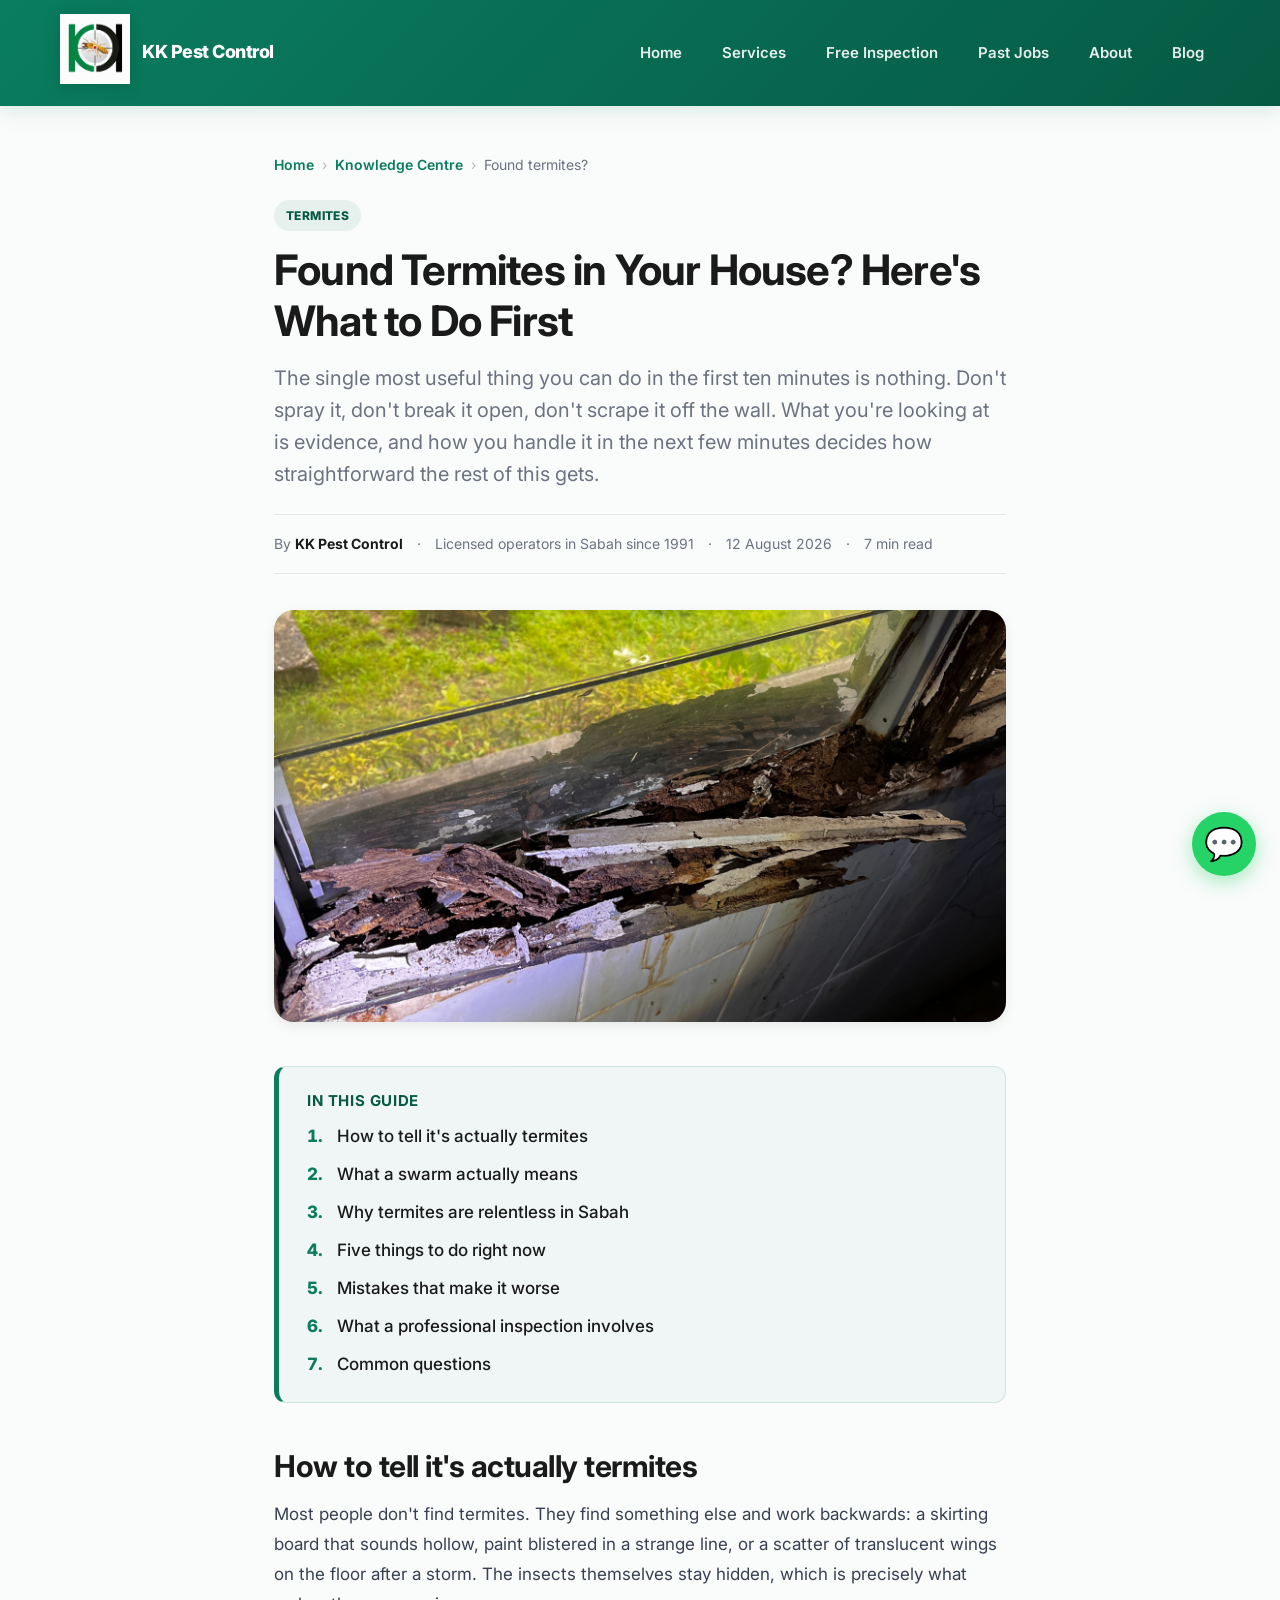
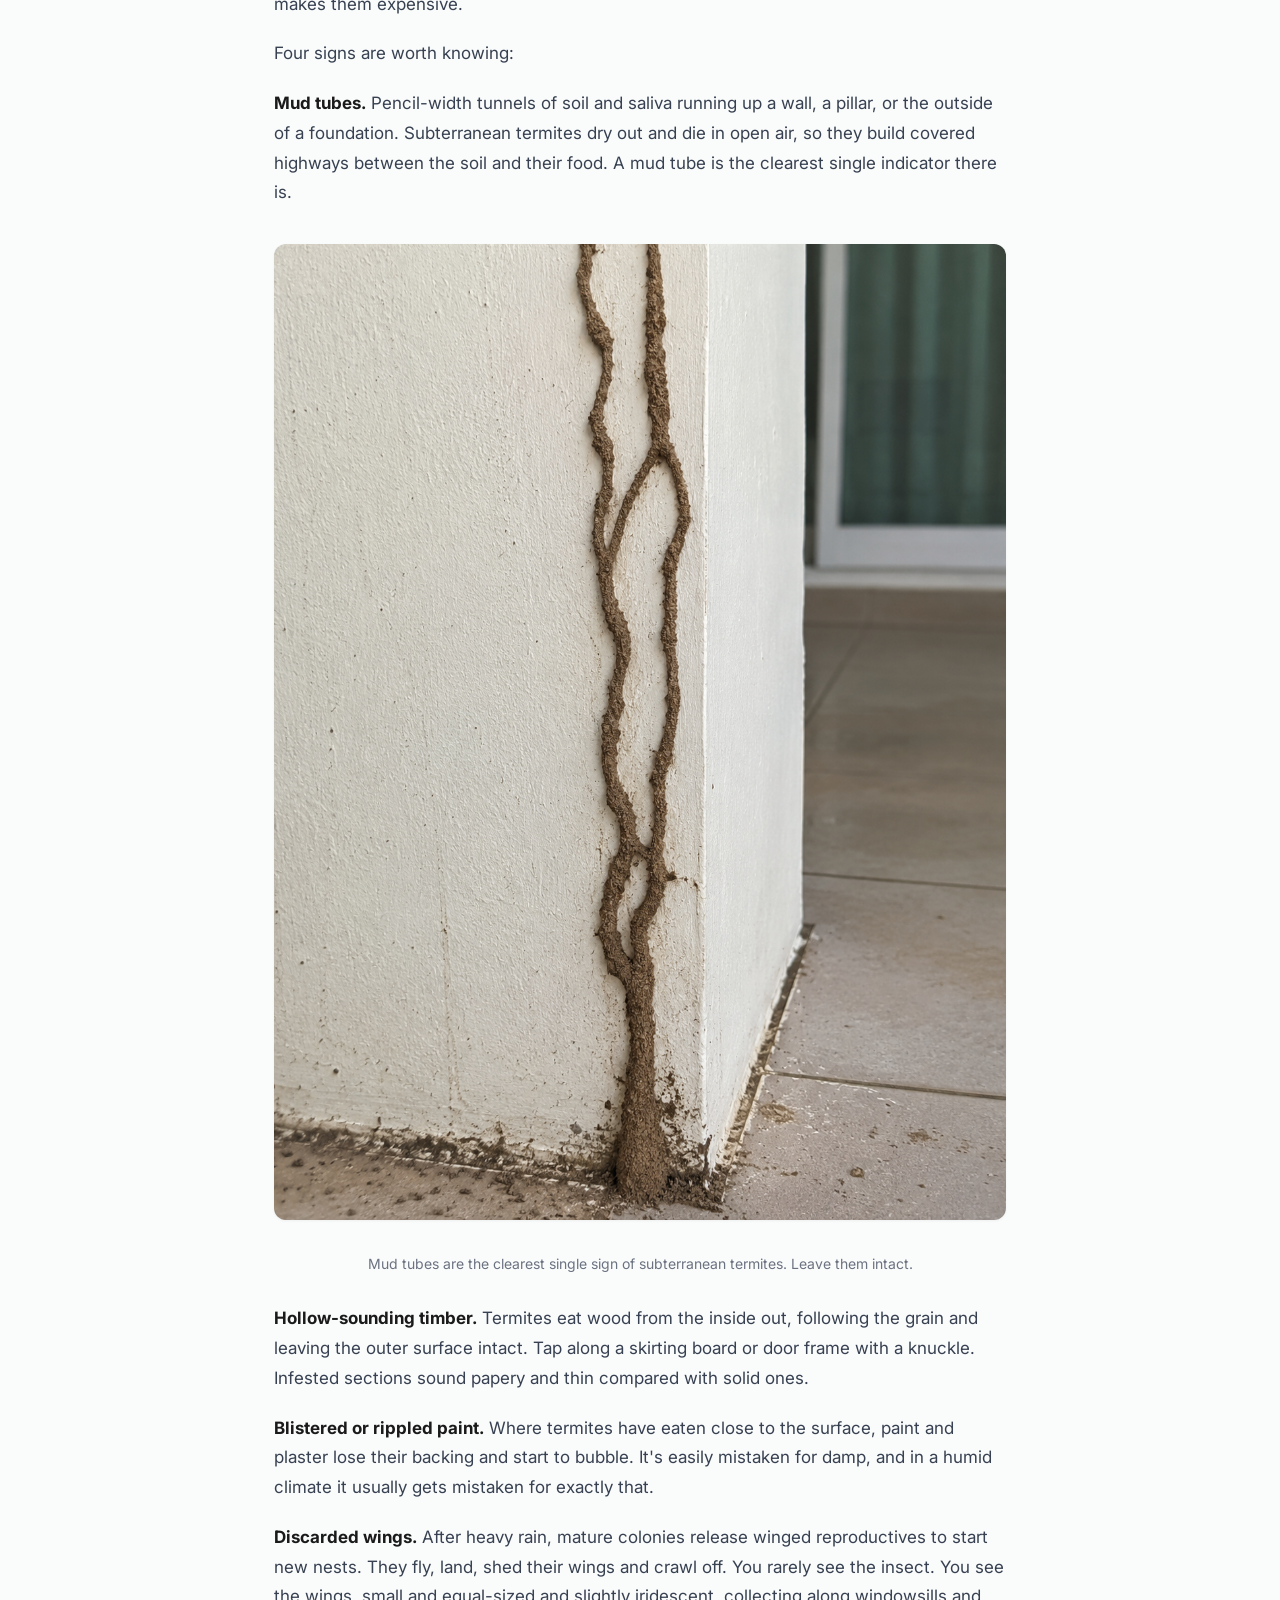
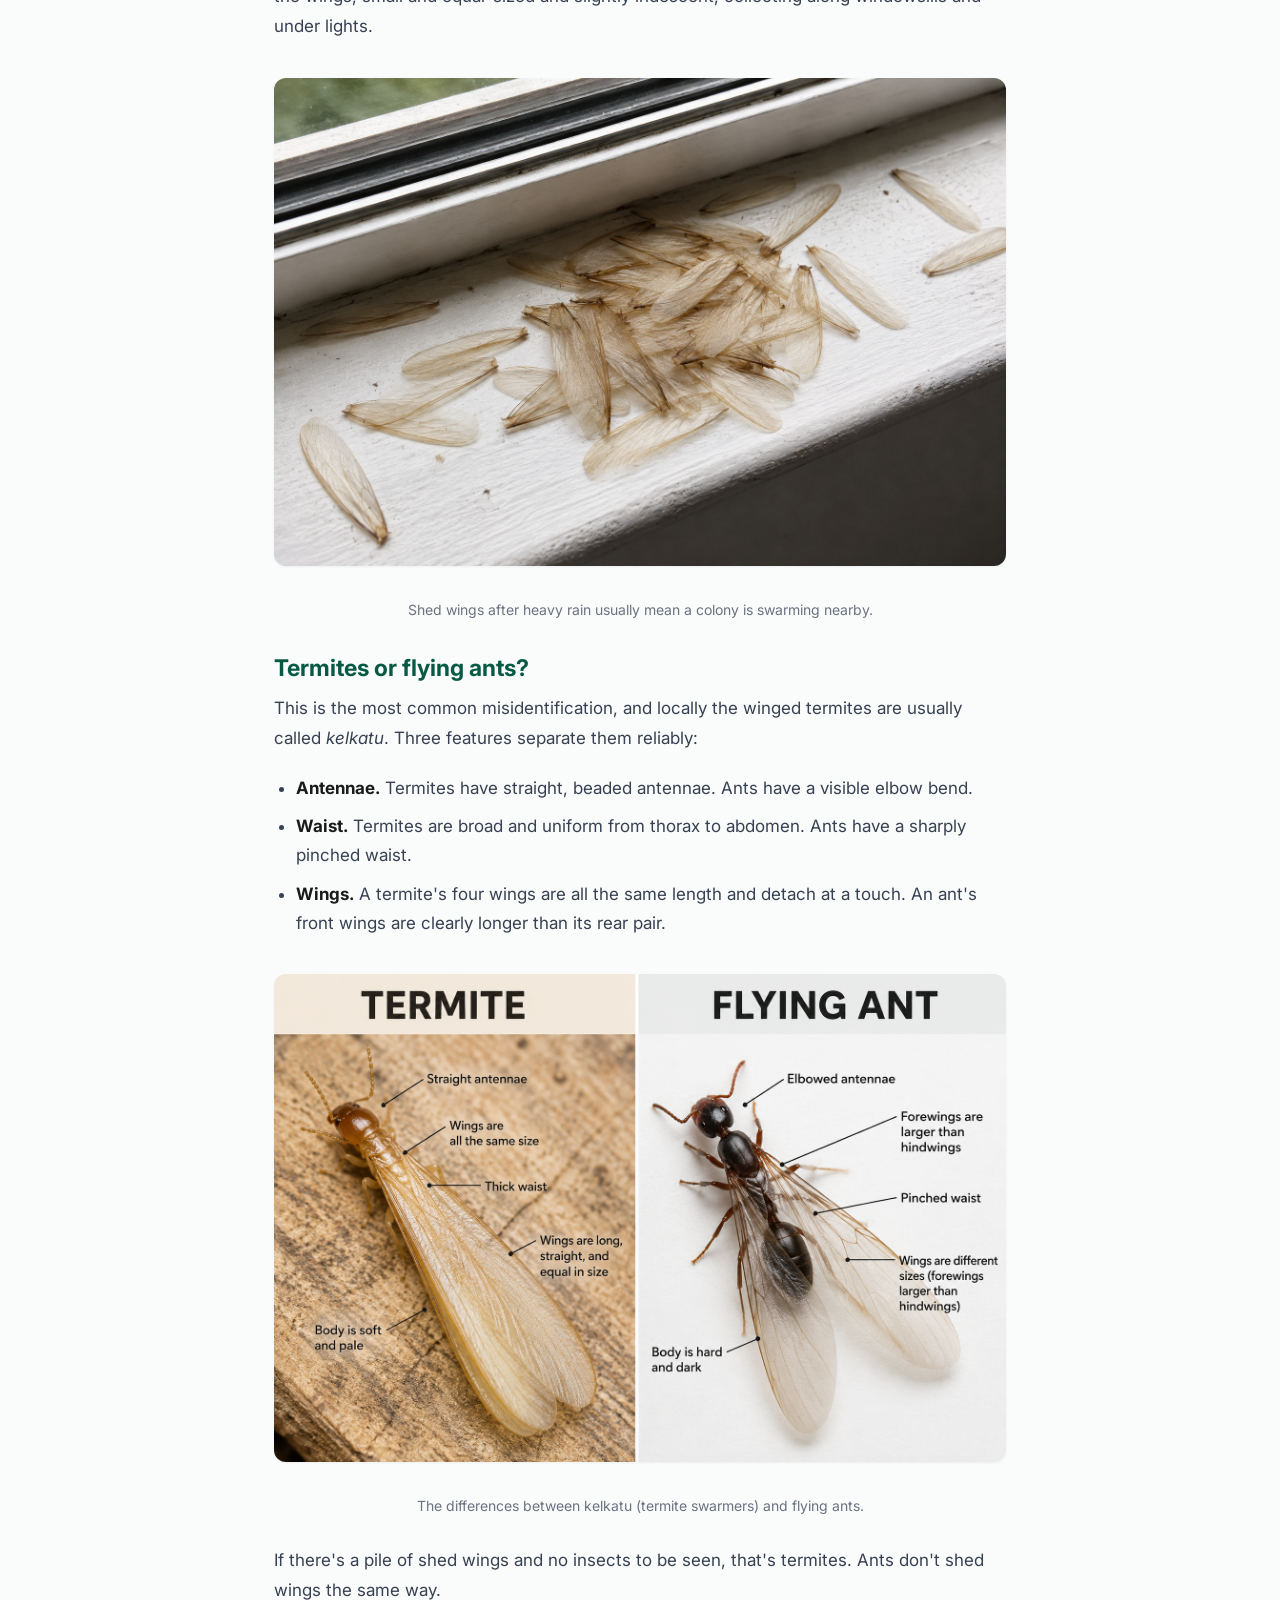
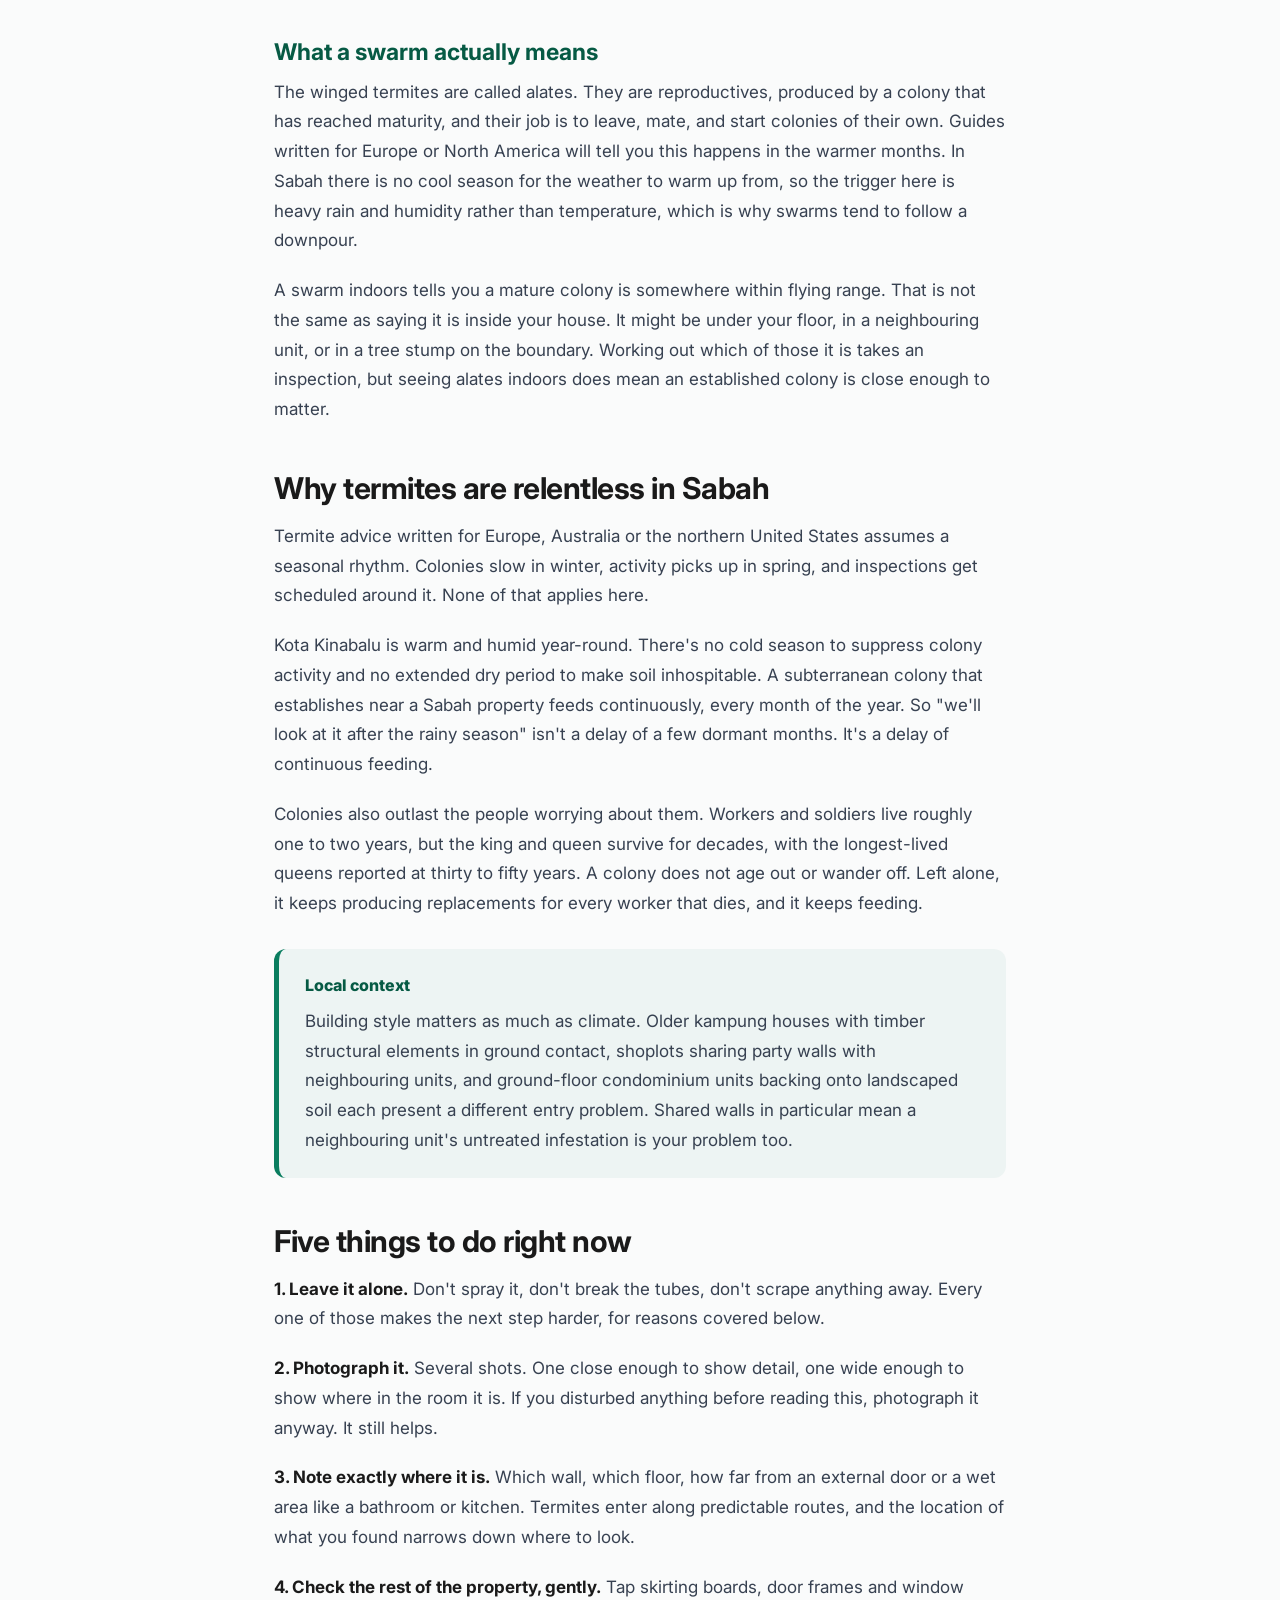
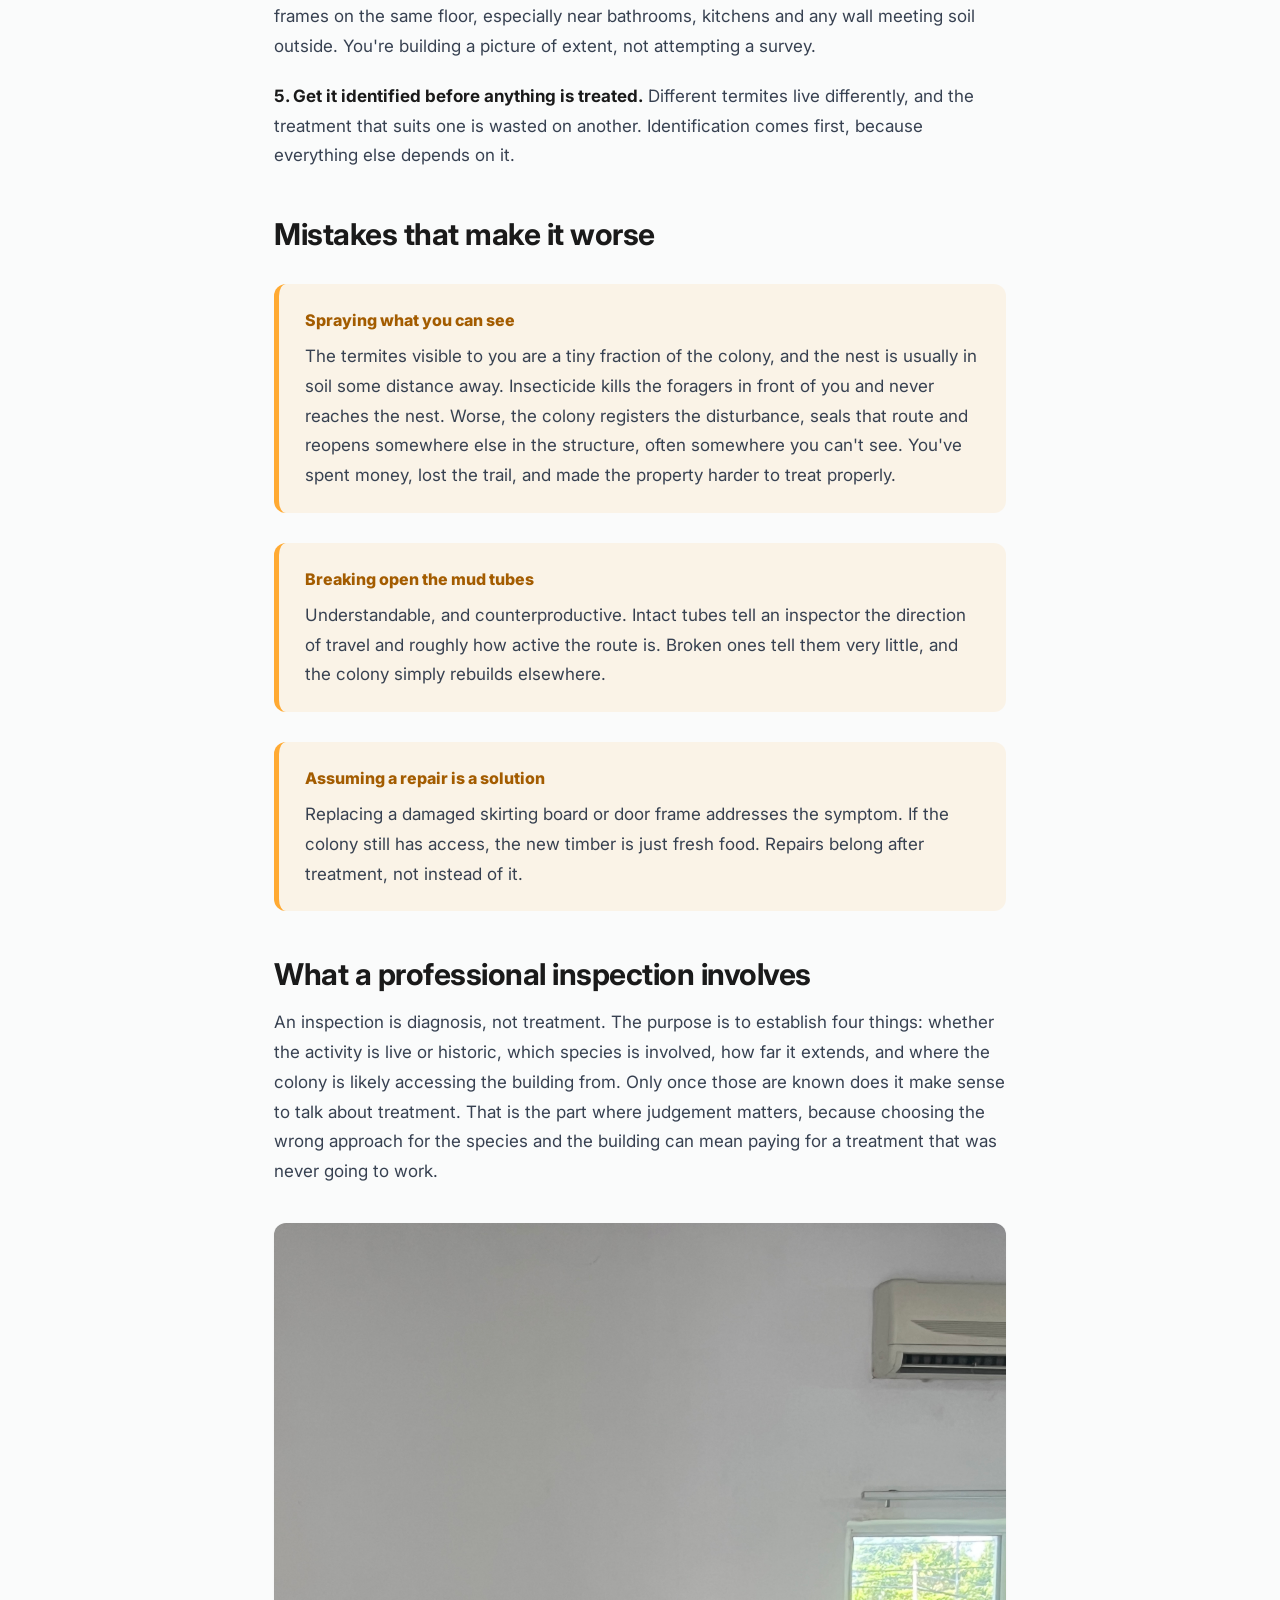
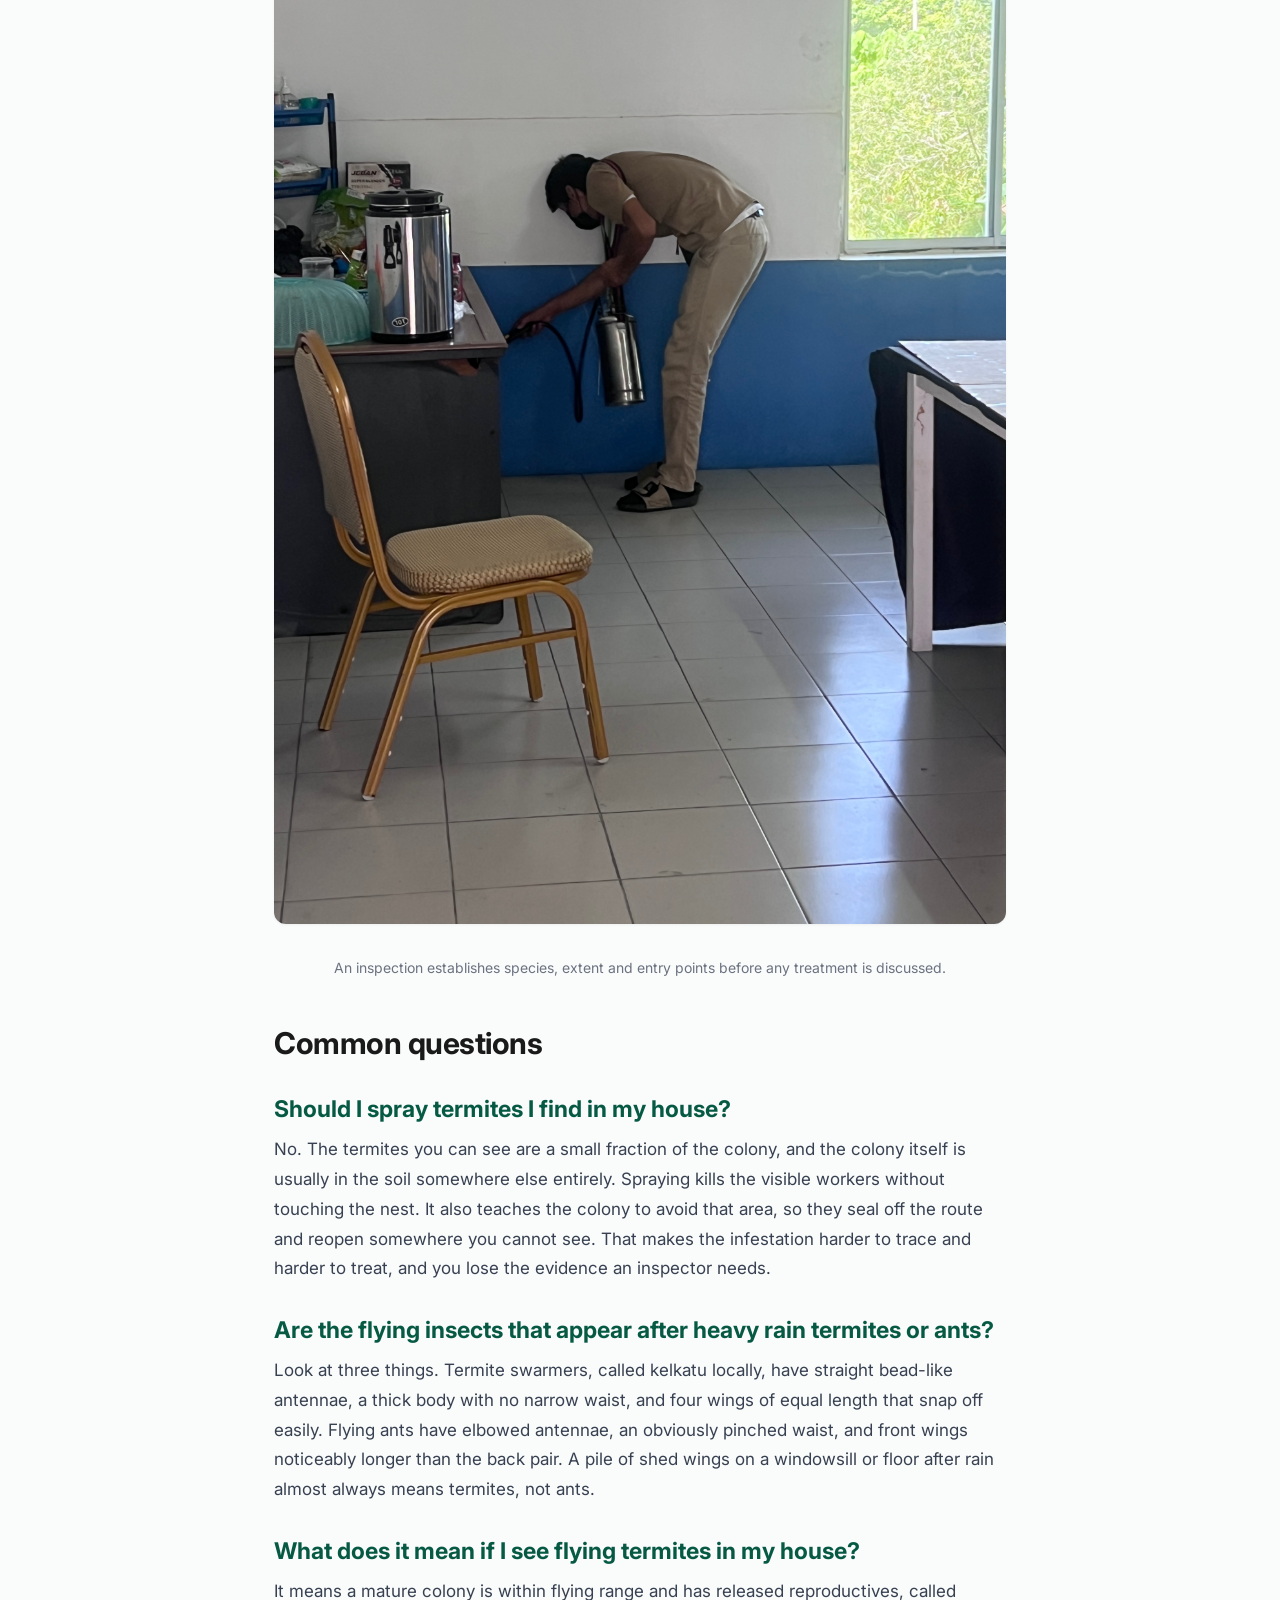
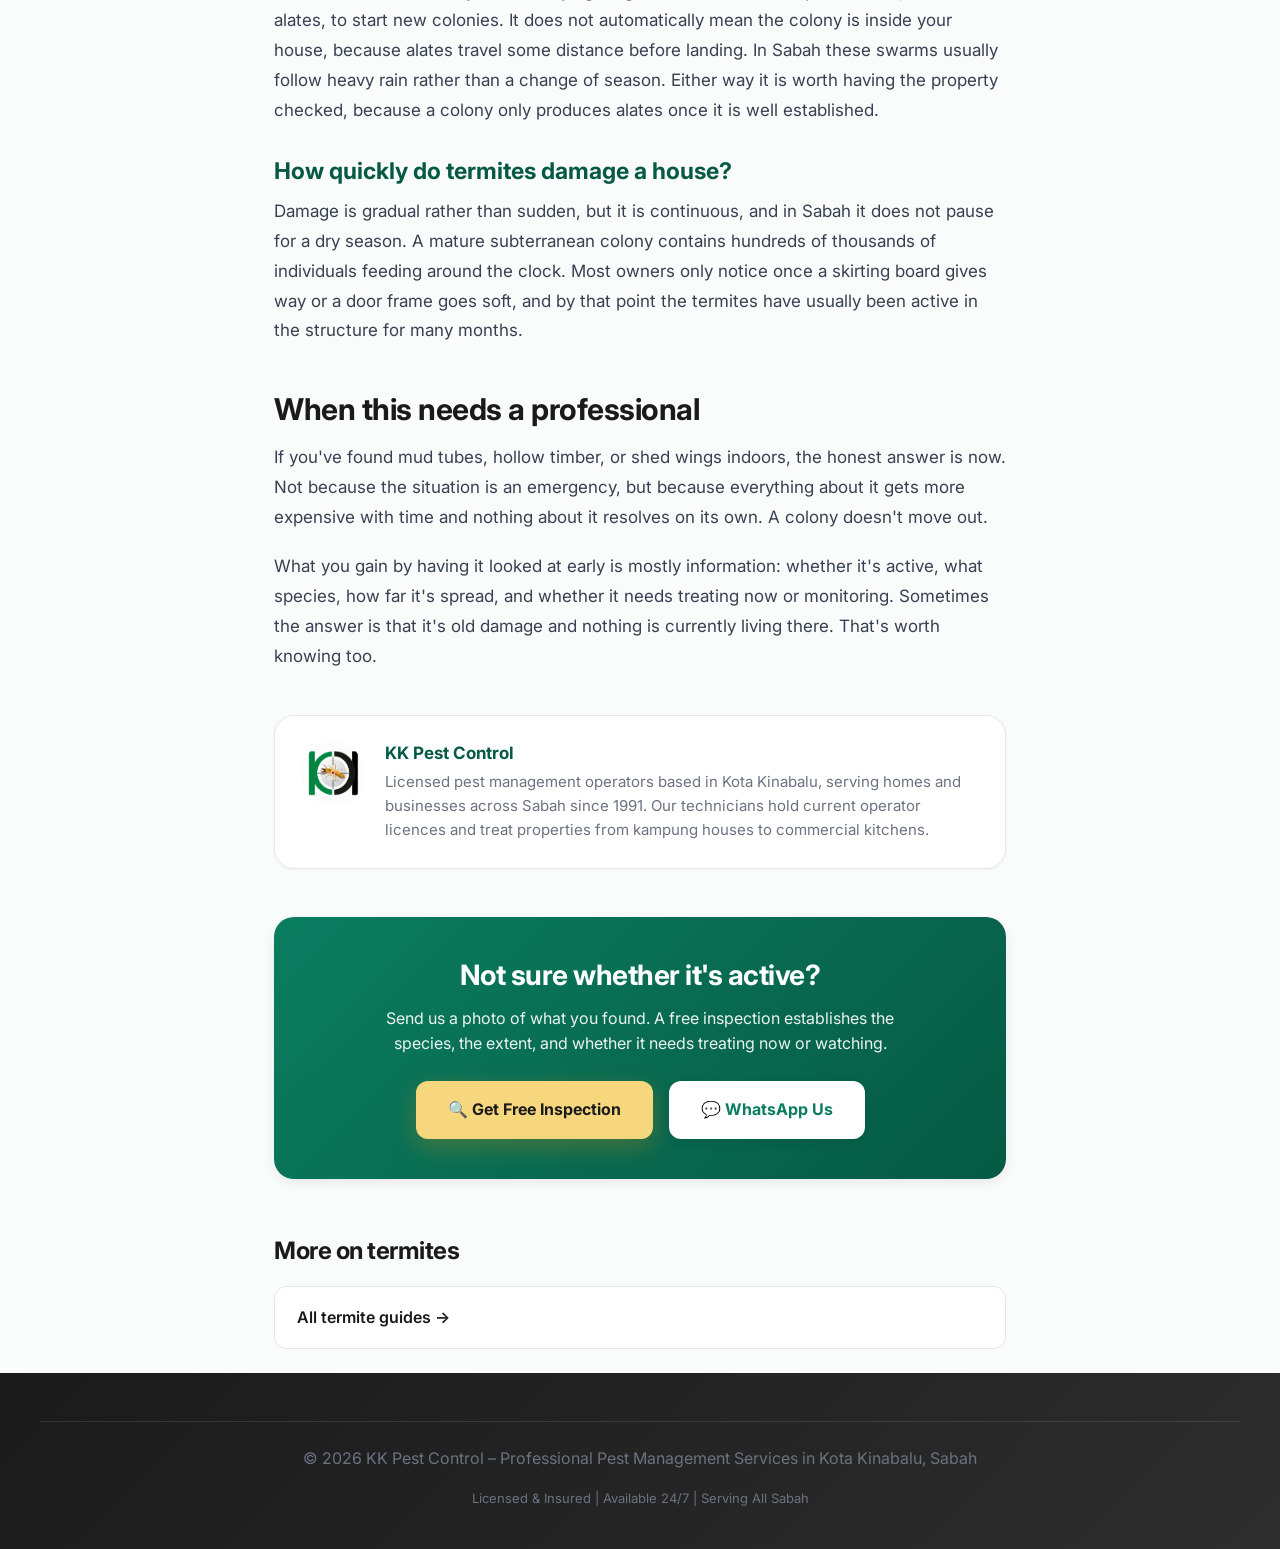
==== commit a005ba0a: "fix image position" ====
--- a/blog/found-termites-what-to-do/index.html
+++ b/blog/found-termites-what-to-do/index.html
@@ -218,14 +218,18 @@
 
 
             <figure>
-                <img src="../../images/blog/found-termites-what-to-do/mud-tubes.jpg" alt="Termite mud tube running up an exterior wall in Kota Kinabalu" loading="lazy"
+                <img src="../../images/blog/found-termites-what-to-do/mud-tubes.jpg"
+                    alt="Termite mud tube running up an exterior wall in Kota Kinabalu" loading="lazy"
                     onerror="this.style.display='none'; this.nextElementSibling.style.display='flex';">
                 <div class="img-placeholder">
                     <span class="ph-icon">🧱</span>
-                    <span class="ph-brief">PHOTO: a termite mud tube running vertically up a wall, pillar or foundation. Close enough that the soil texture is visible, wide enough to show it's on a building. The single most important image in this article.</span>
+                    <span class="ph-brief">PHOTO: a termite mud tube running vertically up a wall, pillar or foundation.
+                        Close enough that the soil texture is visible, wide enough to show it's on a building. The
+                        single most important image in this article.</span>
                     <span class="ph-path">../../images/blog/found-termites-what-to-do/mud-tubes.jpg</span>
                 </div>
-                <figcaption>Mud tubes are the clearest single sign of subterranean termites. Leave them intact.</figcaption>
+                <figcaption>Mud tubes are the clearest single sign of subterranean termites. Leave them intact.
+                </figcaption>
             </figure>
 
             <p><strong>Hollow-sounding timber.</strong> Termites eat wood from the inside out, following the grain and
@@ -237,13 +241,29 @@
                 it usually gets mistaken for exactly that.</p>
 
             <p><strong>Discarded wings.</strong> After heavy rain, mature colonies release winged reproductives to
-                start new nests. They fly, land, shed their wings and crawl off. You rarely see the insect. You see the wings,
+                start new nests. They fly, land, shed their wings and crawl off. You rarely see the insect. You see the
+                wings,
                 small and equal-sized and slightly iridescent, collecting along windowsills and under lights.</p>
 
+            <figure>
+                <img src="../../images/blog/found-termites-what-to-do/discarded-wings.jpg"
+                    alt="Discarded termite wings on a windowsill after a swarm" loading="lazy"
+                    onerror="this.style.display='none'; this.nextElementSibling.style.display='flex';">
+                <div class="img-placeholder">
+                    <span class="ph-icon">🪽</span>
+                    <span class="ph-brief">PHOTO: shed termite wings collected on a windowsill, floor or under a light
+                        fitting after rain. Very recognisable to anyone who has seen it — strong 'that's exactly what I
+                        found' moment.</span>
+                    <span class="ph-path">../../images/blog/found-termites-what-to-do/discarded-wings.jpg</span>
+                </div>
+                <figcaption>Shed wings after heavy rain usually mean a colony is swarming nearby.</figcaption>
+            </figure>
+
             <h3>Termites or flying ants?</h3>
 
             <p>This is the most common misidentification, and locally the winged termites are usually called
-                <em>kelkatu</em>. Three features separate them reliably:</p>
+                <em>kelkatu</em>. Three features separate them reliably:
+            </p>
 
             <ul>
                 <li><strong>Antennae.</strong> Termites have straight, beaded antennae. Ants have a visible elbow
@@ -256,11 +276,15 @@
 
 
             <figure>
-                <img src="../../images/blog/found-termites-what-to-do/termite-vs-flying-ant.png" alt="Diagram comparing a termite swarmer and a flying ant: antennae, waist and wing differences" loading="lazy"
-                    onerror="this.style.display='none'; this.nextElementSibling.style.display='flex';">
+                <img src="../../images/blog/found-termites-what-to-do/termite-vs-flying-ant.png"
+                    alt="Diagram comparing a termite swarmer and a flying ant: antennae, waist and wing differences"
+                    loading="lazy" onerror="this.style.display='none'; this.nextElementSibling.style.display='flex';">
                 <div class="img-placeholder">
                     <span class="ph-icon">🔍</span>
-                    <span class="ph-brief">DIAGRAM: side-by-side termite swarmer vs flying ant, with the three differences labelled — straight vs elbowed antennae, thick vs pinched waist, equal vs unequal wings. Worth commissioning properly, since comparison diagrams earn image-search traffic and get reused by other sites (usually with a link back).</span>
+                    <span class="ph-brief">DIAGRAM: side-by-side termite swarmer vs flying ant, with the three
+                        differences labelled — straight vs elbowed antennae, thick vs pinched waist, equal vs unequal
+                        wings. Worth commissioning properly, since comparison diagrams earn image-search traffic and get
+                        reused by other sites (usually with a link back).</span>
                     <span class="ph-path">../../images/blog/found-termites-what-to-do/termite-vs-flying-ant.png</span>
                 </div>
                 <figcaption>The differences between kelkatu (termite swarmers) and flying ants.</figcaption>
@@ -316,18 +340,6 @@
                 show where in the room it is. If you disturbed anything before reading this, photograph it anyway. It
                 still helps.</p>
 
-
-            <figure>
-                <img src="../../images/blog/found-termites-what-to-do/discarded-wings.jpg" alt="Discarded termite wings on a windowsill after a swarm" loading="lazy"
-                    onerror="this.style.display='none'; this.nextElementSibling.style.display='flex';">
-                <div class="img-placeholder">
-                    <span class="ph-icon">🪽</span>
-                    <span class="ph-brief">PHOTO: shed termite wings collected on a windowsill, floor or under a light fitting after rain. Very recognisable to anyone who has seen it — strong 'that's exactly what I found' moment.</span>
-                    <span class="ph-path">../../images/blog/found-termites-what-to-do/discarded-wings.jpg</span>
-                </div>
-                <figcaption>Shed wings after heavy rain usually mean a colony is swarming nearby.</figcaption>
-            </figure>
-
             <p><strong>3. Note exactly where it is.</strong> Which wall, which floor, how far from an external door or
                 a wet area like a bathroom or kitchen. Termites enter along predictable routes, and the location of
                 what you found narrows down where to look.</p>
@@ -337,7 +349,8 @@
                 building a picture of extent, not attempting a survey.</p>
 
             <p><strong>5. Get it identified before anything is treated.</strong> Different termites live differently,
-                and the treatment that suits one is wasted on another. Identification comes first, because everything else
+                and the treatment that suits one is wasted on another. Identification comes first, because everything
+                else
                 depends on it.</p>
 
             <h2 id="mistakes">Mistakes that make it worse</h2>
@@ -375,14 +388,18 @@
 
 
             <figure>
-                <img src="../../images/blog/found-termites-what-to-do/inspection.jpg" alt="KK Pest Control technician carrying out a termite inspection in Sabah" loading="lazy"
+                <img src="../../images/blog/found-termites-what-to-do/inspection.jpg"
+                    alt="KK Pest Control technician carrying out a termite inspection in Sabah" loading="lazy"
                     onerror="this.style.display='none'; this.nextElementSibling.style.display='flex';">
                 <div class="img-placeholder">
                     <span class="ph-icon">🔦</span>
-                    <span class="ph-brief">PHOTO: a KK Pest Control technician inspecting a property — uniformed, using a torch or moisture meter. An original photo of your own team, not stock. You may already have a usable frame in images/work2.jpg or images/dewan.jpg.</span>
+                    <span class="ph-brief">PHOTO: a KK Pest Control technician inspecting a property — uniformed, using
+                        a torch or moisture meter. An original photo of your own team, not stock. You may already have a
+                        usable frame in images/work2.jpg or images/dewan.jpg.</span>
                     <span class="ph-path">../../images/blog/found-termites-what-to-do/inspection.jpg</span>
                 </div>
-                <figcaption>An inspection establishes species, extent and entry points before any treatment is discussed.</figcaption>
+                <figcaption>An inspection establishes species, extent and entry points before any treatment is
+                    discussed.</figcaption>
             </figure>
 
 
